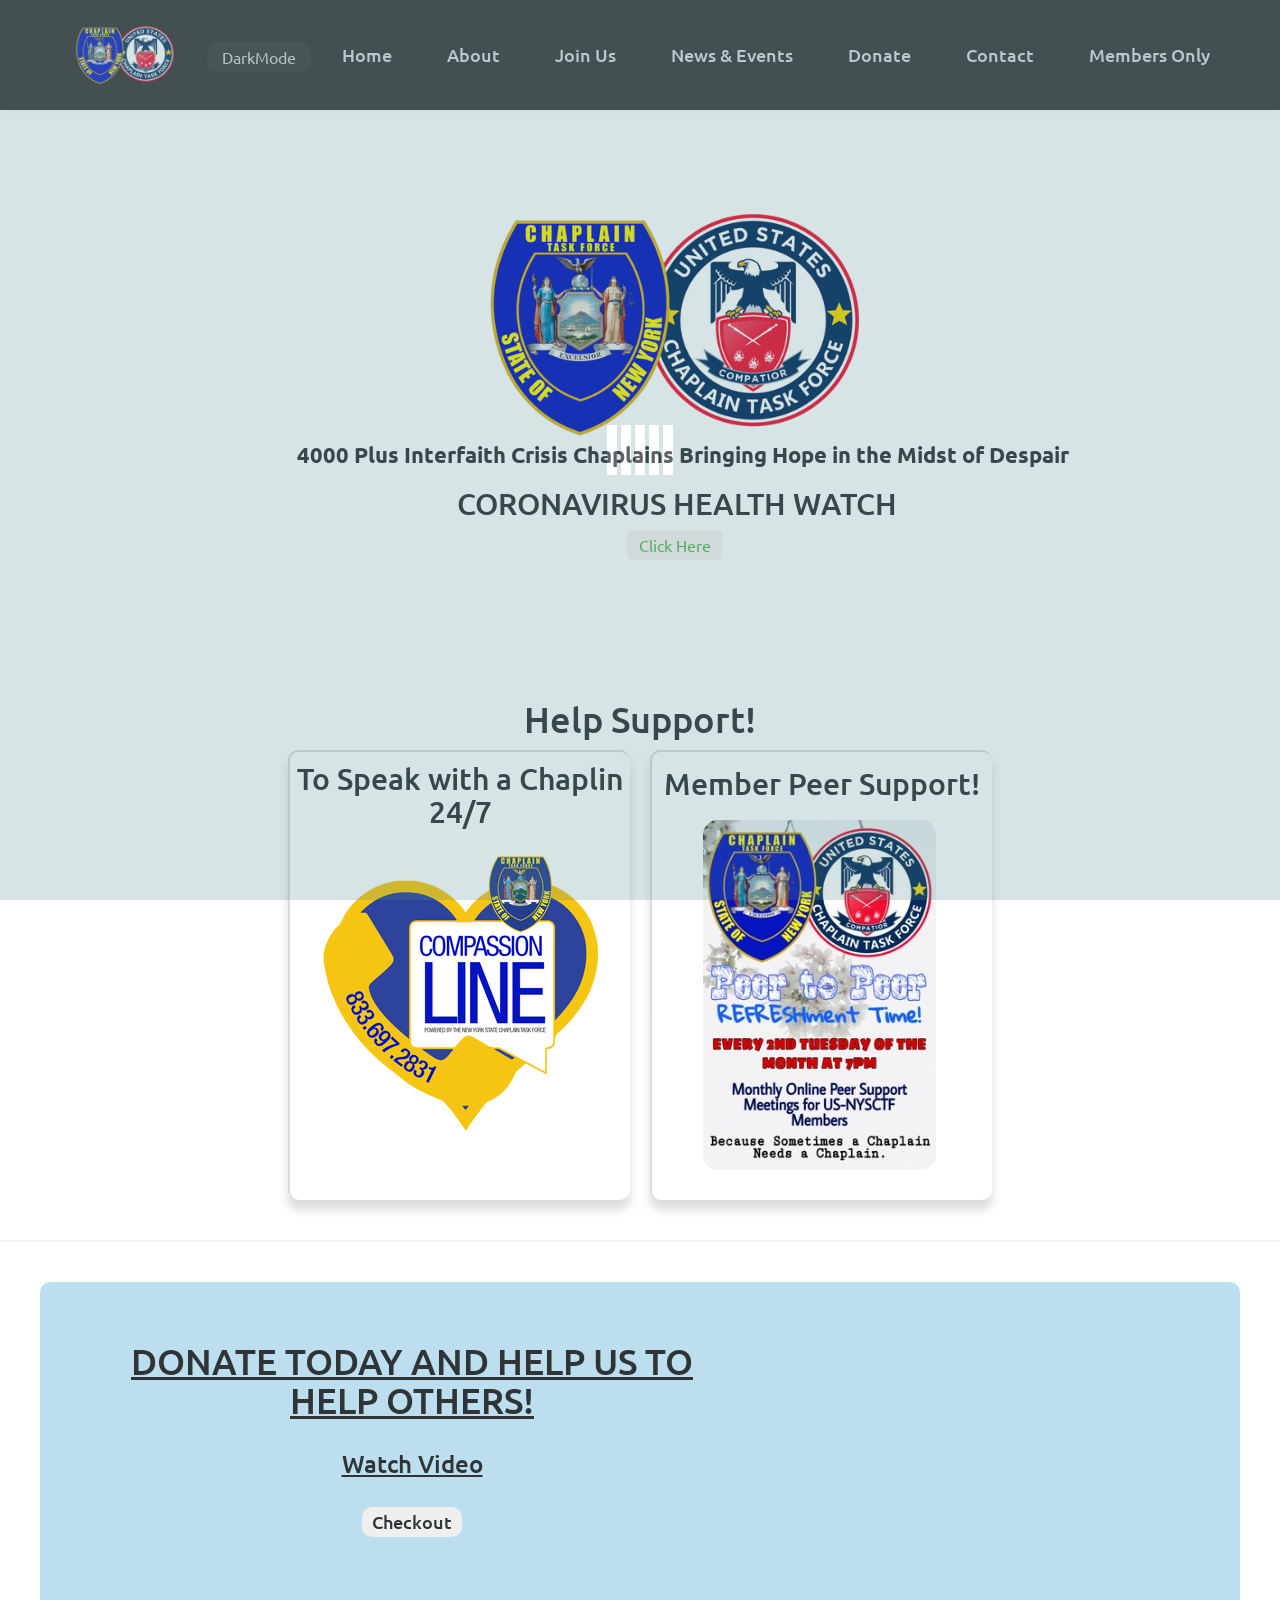
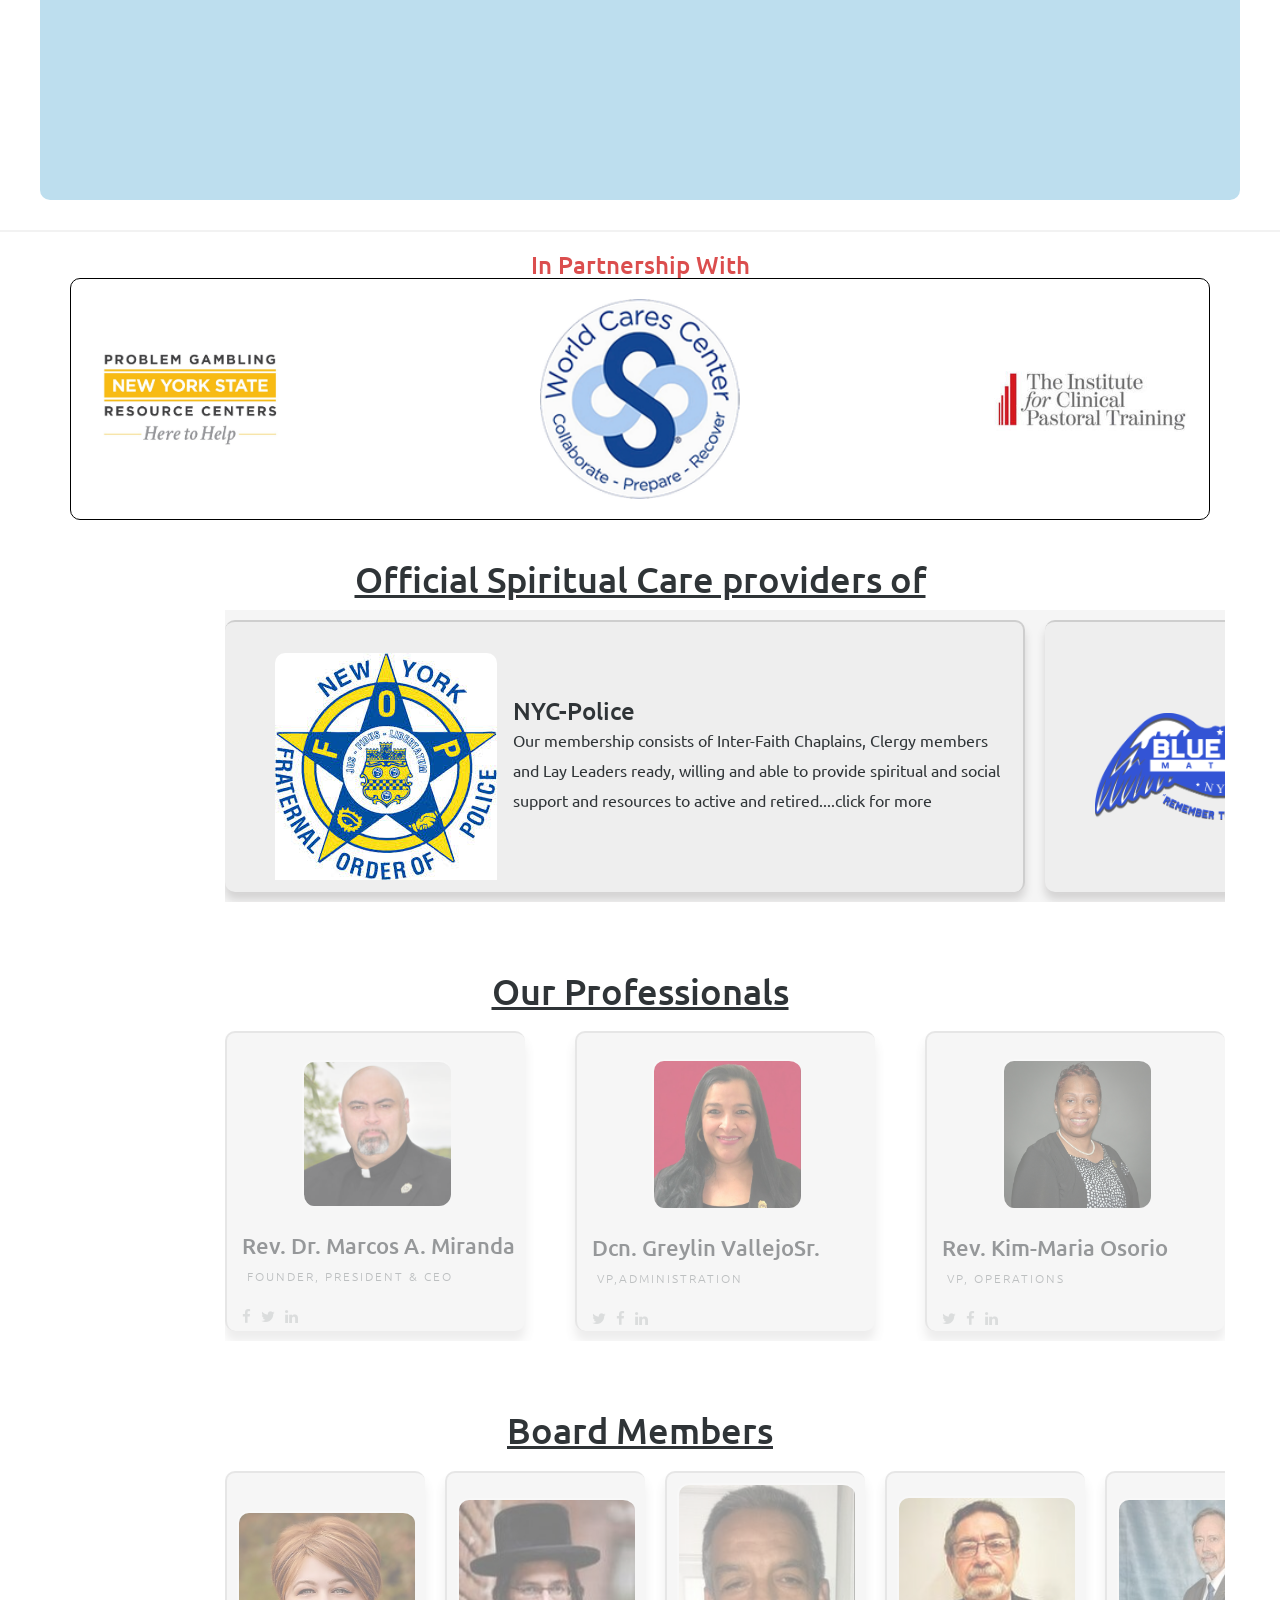
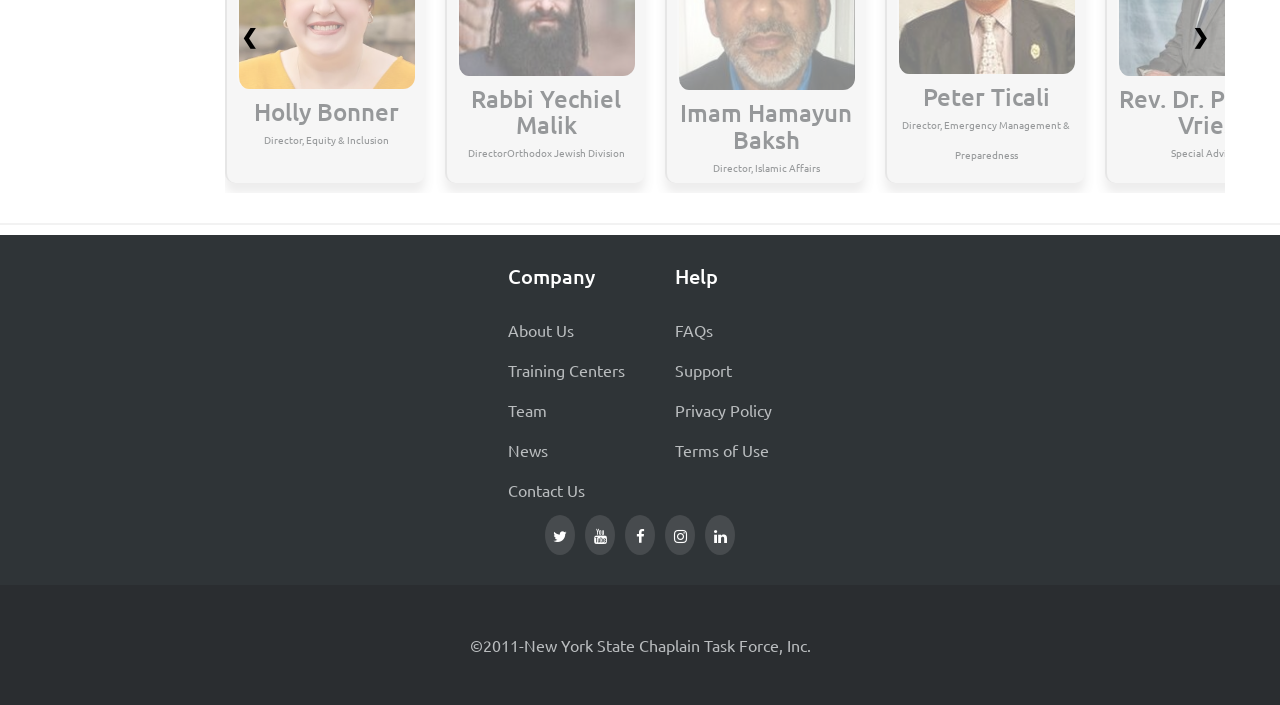
==== files/index.html @ ec5b4d40 "redesigned the landing page of a web template" ====
<!DOCTYPE html>
<html lang="en">

<head>
    <meta charset="UTF-8">
    <meta name="viewport" content="width=device-width, initial-scale=1">
    <title>Chaplains_care</title>
    <!--Google font-->
    <link href="https://fonts.googleapis.com/css?family=Ubuntu:300,300i,400,400i,500,500i,700,700i&display=swap"
        rel="stylesheet">
    <!--favicon-->
    <link rel="icon" href="assets/images/favicon.png">
    <!--stylesheet-->
    <link rel="stylesheet" href="assets/css/bootstrap.min.css">
    <link rel="stylesheet" href="assets/css/font-awesome.min.css">
    <link rel="stylesheet" href="assets/css/fontello.css">
    <link rel="stylesheet" href="assets/css/owl.carousel.min.css">
    <link rel="stylesheet" media="screen" href="assets/css/lightbox.css" />
    <link rel="stylesheet" href="assets/css/animate.css">
    <link rel="stylesheet" href="assets/css/style.css">
</head>

<body>

    <!-- ***************************
        PreLoader Area Start
     *************************** -->
    <div class="spinner">
        <div class="rect1"></div>
        <div class="rect2"></div>
        <div class="rect3"></div>
        <div class="rect4"></div>
        <div class="rect5"></div>
    </div>
    <!--end .spinner-->
    <!-- ***************************
        PreLoader Area Start
     *************************** -->

    <!-- ***************************
        Header Area Start
     *************************** -->
    <header class="header_area">
        <div class="main_menu_area scroll_fixed">
            <div class="container">
                <div class="row">
                    <div class="responsive_button">
                        <a href="index.html" class="logo">
                            <img src="../images/logo.png" alt="Logo">
                        </a>
                    </div>
                    <!--end .col-md-2 -->
                    <div class="col-md-12 collapse_responsive text-right">
                        <div class="myNavbar" id="myNavbar">
                            <ul class="nav navbar-nav text-center">
                                <li class="drop_list">
                                    <a href="index.html">Home </a>
                                </li>
                                <li><a href="about.html">About</a><span class="menu_icon fa fa-angle-down"></span>
                                    <ul class="highlight_dropdown">
                                        <li><a href="https://www.chaplains.care/our-team.html">Our Team</a></li>
                                        <li><a href="https://www.chaplains.care/services.html">Services</a></li>
                                        <li><a
                                                href="https://www.chaplains.care/training-centers.html">Training-centers</a>
                                        </li>
                                        <li><a href="https://www.chaplains.care/cpe.html">CPE</a></li>
                                        <li><a href="https://www.chaplains.care/resources.html">Resources</a></li>
                                        <li><a href="https://www.chaplains.care/news.html">News</a></li>
                                        <li><a href="https://www.chaplains.care/first-aid-training.html">First Aid
                                                Training</a></li>
                                        <li><a href="https://www.chaplains.care/video.html">Videos</a></li>
                                    </ul>
                                </li>
                                <li><a href="https://www.chaplains.care/join-us.html">Join Us</a></li>
                                <li class="drop_list">
                                    <a href="https://www.chaplains.care/news--events.html">News & Events</a>
                                </li>
                                <li><a href="https://www.chaplains.care/donate.html">Donate</a></li>
                                <li><a href="https://www.chaplains.care/contact.html">Contact</a></li>
                                <li><a href="https://www.chaplains.care/members-only.html">Members Only</a><span
                                        class="menu_icon fa fa-angle-down"></span>

                                    <ul class="highlight_dropdown">
                                        <li><a
                                                href="https://www.chaplains.care/store/c1/Featured_Products.html">Store</a>
                                        </li>
                                        <li><a href="https://www.chaplains.care/vehicle-id-placard-application.html">VehicleID
                                                placeHolder Application</a></li>
                                        <li><a href="https://www.chaplains.care/member-information.html">Member
                                                Information</a></li>
                                        <li><a href="https://www.chaplains.care/rules--regulations.html">Rule &
                                                Regulation</a></li>
                                        <li><a href="https://www.chaplains.care/code-of-ethics.html">Code of Ethics</a>
                                        </li>
                                        <li><a href="https://www.chaplains.care/rank-structure.html">Rank Structure</a>
                                        </li>
                                        <li><a href="https://www.chaplains.care/usctf-transfer.html">USCTF Transfer</a>
                                        </li>
                                        <li><a href="https://www.chaplains.care/tips-when-visiting-the-sick.html">Tips
                                                when visiting the Sick</a></li>
                                        <li><a href="https://www.chaplains.care/note-to-gmail-users.html">Note to Gmail
                                                users</a></li>
                                        <li><a href="https://www.chaplains.care/activity-report.html">Activity
                                                report</a></li>
                                        <li><a href="https://www.chaplains.care/final-exam.html">Final Exam</a></li>
                                        <li><a href="https://www.chaplains.care/forms.html">Forms</a></li>
                                        <li><a href="https://www.chaplains.care/compassion-line-application.html">Compasion
                                                Line Application</a></li>
                                        <li><a href="https://www.chaplains.care/compassion-line-report.html">Compassion
                                                Line Report</a></li>
                                    </ul>
                                </li>
                            </ul>
                            <button class="darkbtn" onclick="DarkMode();">DarkMode</button>
                        </div>
                        <!--end .collapse-->
                    </div>
                    <!--end .col-md-10-->
                </div>
                <!--end .row-->
            </div>
            <!--end .container-->
        </div>
        <!--end .main_menu_area-->
    </header>
    <!--end .header_area-->
    <!-- ***************************
        Header Area End
     *************************** -->

    <!-- ***************************
        Header Slider Area Start
     *************************** -->
    <section class="header_slider_area header_slider owl-carousel">
        <div class="header_slider_bg">
            <div class="container">
                <div class="row">
                    <div class="col-md-10">
                        <div class="header_slide_box">
                            <img class="logo" src="../images/logo.png" width="20%">
                            <h3><b>4000 Plus Interfaith Crisis Chaplains Bringing Hope in the Midst of Despair</b></h3>
                            <h2 id="h2">CORONAVIRUS HEALTH WATCH</h2>
                            <button class="click_me"><a href="https://www.chaplains.care/covid-19.html">Click
                                    Here</a></button>
                        </div>
                        <!--end .header_slide_box-->
                    </div>
                    <!--end .col-md-4-->
                </div>
                <!--end .row-->
            </div>
            <!--end .container-->
        </div>
        <!--end .header_slider_bg-->
        <div class="header_slider_bg bg_2">
            <div class="container">
                <div class="row">
                    <div class="col-md-9">
                        <div class="header_slide_box">
                            <h2>
                                US-NYSCTF COVID-19 PANDEMIC RESPONSE STATS
                            </h2>
                            <h4 class="tag_line">(as of April 15, 2021)</h4>
                            <br>
                            <div class="inside_content">
                                <b>*476 Funerals & Memorial Services Officiated.</b><br>
                                <b>*5,912 Emotional Wellness Calls Fielded via Our 24 Hour COMPASSION-LINE
                                </b><br>
                                <b>*98,115 Meals Delivered to Homes.
                                </b><br>
                                <b>*160,000+ Pieces of PPEs Distributed.
                                </b><br>
                                <b>*5000+ Children's School Bags with School Supplies.
                                </b><br>
                                <b>*50,000+ COVID-19 FAQs Notices Disseminated.
                                </b><br>
                                <b>*160,000+ Interfaith Prayer Cards Distributed
                                </b><br>
                            </div>
                        </div>
                        <!--end .header_slide_box-->
                    </div>
                    <!--end .col-md-4-->
                </div>
                <!--end .row-->
            </div>
            <!--end .container-->
        </div>
        <!--end .header_slider_bg-->
    </section>
    <!--end .header_slider_area-->
    <!-- ***************************
        Header Slider Area End
     *************************** -->

    <!-- ***************************
        Welcome Area Start
     *************************** -->
    <section class="welcome_area section_padding text-center section_bb">
        <div class="container">
            <h1>Help Support!</h1>
            <!--end .hero_section_title-->
            <!--end .row-->
            <div class="mainContent">
                <div class="middle_content">
                    <h2>To Speak with a Chaplin 24/7</h2>
                    <img src="../images/logo2.png">
                </div>
                <div class="middle_content1">
                    <h2>Member Peer Support!</h2>
                    <img src="../images/logo3.jpg">
                </div>
            </div>
        </div>
    </section>
    <!--end .welcome_area-->
    <!-- ***************************
        Welcome Area End
     *************************** -->

    <!-- ***************************
        Video Promotion Area Start
     *************************** -->
    <section class="welcome_area section_padding text-center section_bb">
        <div class="video_div1">
            <div class="videoMessage2">
                <h1>DONATE TODAY AND HELP US TO HELP OTHERS!</h1>
                <h3>Watch Video</h3><br>
                <h4 class="videoClick">
                    <button class="check_out" onclick="OpenFullscreen();">
                        Checkout
                    </button>
                </h4>
            </div>
            <video id="video" class="video2" autoplay="" muted="" loop="" playsinline="" preload="">
                <source src="../video/vid-20200613-wa0058_252.mp4" type="video/mp4">
            </video>
        </div>
        </div>
    </section>
    <!--end .container-->
    <!--end .video_promotion_area-->
    <!-- ***************************
        Video Promotion Area End
     *************************** -->

    <!-- ***************************
        Award Area Start
     *************************** -->
    <!-- <section class="award_area section_padding section_bg"> -->
    <div class="container">
        <h3 class="brand_logos">In Partnership With</h3>
        <div class="logo_div">
            <div class="award_right">
                <img src="../images/logo4.jpg" width="200" alt="Award">
            </div>
            <div class="award_right">
                <img src="../images/logo5.png" width="200" alt="Award">
            </div>
            <div class="award_right">
                <img src="../images/logo6.jpg" width="200" alt="Award">
            </div>

            <!--end .award_right-->
            <!--end .col-md-6-->
        </div>
        <!--end .row-->
    </div>
    <!--end .container-->
    <!-- </section> -->
    <!--end .award_area-->
    <!-- ***************************
        Award Area End
     *************************** -->

    <!-- ***************************
        Card Content
     *************************** -->
    <div class="benefits_area section_padding">
        <h1 class="heading">Official Spiritual Care providers of</h1>
        <div class="card_container">
            <div class="slide2">
                <div class="card">
                    <img src="../images/logo7.jpg" alt="NY-Police">
                    <div class="content">
                        <a href="http://www.fopchaplains.com/">
                            <h3>NYC-Police</h3>
                            <p>
                                Our membership consists of Inter-Faith Chaplains, Clergy members and Lay Leaders ready,
                                willing and able to provide spiritual and social support and resources to active and
                                retired....click for more
                            </p>
                        </a>
                    </div>
                </div>
                <div class="card">
                    <img src="../images/logo8.png" width="250" alt="Blue-Lives">
                    <div class="content">
                        <h3 class="para">Blue Lives Matter NYC</h3>
                        <a href="https://bluelivesmatternyc.org/">
                            <p>
                                We are Blue Lives Matter NYC, a registered 501(c)3 nonprofit organization created to
                                help
                                Law Enforcement Officers and their families during their time of need...click for more
                            </p>
                        </a>

                    </div>
                </div>
                <div class="card">
                    <img src="../images/logo9.png" width="250" alt="SHIELD">
                    <div class="content">
                        <h3>Who we Are:</h3>
                        <a href="https://www.smokingshields.org/">
                            <p>
                                Smoking Shields was established in 2015 to address the lack of a fraternal organization
                                of
                                law enforcement professionals who shared their passion of enjoying premium cigars and a
                                desire to help our nation's heroes....click for more
                            </p>
                        </a>
                    </div>
                </div>
                <div class="card">
                    <img src="../images/logo10.jpg" width="250" alt="LPOA">
                    <div class="content">
                        <a href="https://nlpoabxchapter.org/">
                            <h3>NLPOA</h3>
                            <p>
                                The goal of the National Latino Peace Officers Association is to promote equality and
                                professionalism in law enforcement. The objectives of the organization are to create
                                a....click for more
                            </p>
                        </a>
                    </div>
                </div>
                <!--end .row-->
            </div>
            <!-- <a class="prev" onclick="imgSlides(-1)">&#10094;</a>
            <a class="next" onclick="imgSlides(1)">&#10095;</a> -->
        </div>
        <!--end .container-->
    </div>
    <!--end .benefits_area-->
    <!-- ***************************
        Benefits Area End
     *************************** -->

    <!-- ***************************
        Team Member Area Start
     *************************** -->
    <section class="team_member_area section_padding">
        <h1 class="heading">Our Professionals</h1>
        <div class="team_container">
            <div class="slide">
                <div class="team_card">
                    <div class="team_member_box">
                        <a href="https://www.chaplains.care/rev-dr-marcos-a-miranda.html">
                            <img src="../images/team_member/member1.jpg" alt="Team Member">
                            <div class="team_details">
                                <h3>Rev. Dr. Marcos A. Miranda</h3>
                                <span>​Founder, President & CEO</span>
                                <ul class="social_link">
                                    <li><a href="#"><i class="fa fa-facebook"></i></a></li>
                                    <li><a href="#"><i class="fa fa-twitter"></i></a></li>
                                    <li><a href="#"><i class="fa fa-linkedin"></i></a></li>
                                </ul>
                            </div>
                        </a>
                        <!--end .team_details-->
                    </div>
                    <!--end .team_member_box-->
                </div>
                <!--end .col-md-3-->
                <div class="team_card">
                    <div class="team_member_box">
                        <a href="https://www.chaplains.care/dcn-greylin-vallejo.html">
                            <img src="../images/team_member/member2.jpg" alt="Team Member">
                            <div class="team_details">
                                <h3>Dcn. Greylin Vallejo
                                    ​Sr.</h3>
                                <span>VP,Administration</span>
                                <ul class="social_link">
                                    <li><a href="#"><i class="fa fa-twitter"></i></a></li>
                                    <li><a href="#"><i class="fa fa-facebook"></i></a></li>
                                    <li><a href="#"><i class="fa fa-linkedin"></i></a></li>
                                </ul>
                            </div>
                        </a>
                        <!--end .team_details-->
                    </div>
                    <!--end .team_member_box-->
                </div>
                <!--end .col-md-3-->
                <div class="team_card">
                    <div class="team_member_box">
                        <a href="https://www.chaplains.care/rev-kim-maria-osorio.html">
                            <img src="../images/team_member/member3.jpg" alt="Team Member">
                            <div class="team_details">
                                <h3>Rev. Kim-Maria Osorio</h3>
                                <span>​VP, Operations</span>
                                <ul class="social_link">
                                    <li><a href="#"><i class="fa fa-twitter"></i></a></li>
                                    <li><a href="#"><i class="fa fa-facebook"></i></a></li>
                                    <li><a href="#"><i class="fa fa-linkedin"></i></a></li>
                                </ul>
                            </div>
                        </a>
                        <!--end .team_details-->
                    </div>
                    <!--end .team_member_box-->
                </div>
                <!--end .col-md-3-->
                <div class="team_card">
                    <div class="team_member_box">
                        <a href="https://www.chaplains.care/rev-dr-daniel-delgado.html">
                            <img src="../images/team_member/member4.jpg" alt="Team Member">
                            <div class="team_details">
                                <h3>Rev. Dr. Daniel Delgado</h3>
                                <span>​VP, Special Projects</span>
                                <ul class="social_link">
                                    <li><a href="#"><i class="fa fa-twitter"></i></a></li>
                                    <li><a href="#"><i class="fa fa-facebook"></i></a></li>
                                    <li><a href="#"><i class="fa fa-linkedin"></i></a></li>
                                </ul>
                            </div>
                        </a>
                    </div>
                </div>
                <div class="team_card">
                    <div class="team_member_box">
                        <a href="https://www.chaplains.care/rabbi-ari-weiss.html">
                            <img src="..//images/team_member/member5.jpg" alt="Team Member">
                            <div class="team_details">
                                <h3>Rabbi Aaron Weiss</h3>
                                <span>​VP, Community Relations</span>
                                <ul class="social_link">
                                    <li><a href="#"><i class="fa fa-twitter"></i></a></li>
                                    <li><a href="#"><i class="fa fa-facebook"></i></a></li>
                                    <li><a href="#"><i class="fa fa-linkedin"></i></a></li>
                                </ul>
                            </div>
                        </a>
                    </div>
                </div>
                <!-- <a class="prev" onclick="imgSlides(-1)">&#10094;</a>
                <a class="next" onclick="imgSlides(1)">&#10095;</a> -->
            </div>
        </div>

        <!--end .container-->
    </section>
    <!--end .team_member_area-->
    <!-- ***************************
        Team Member Area End
     *************************** -->

    <!-- ***************************
        Client Area Start
     *************************** -->
    <div class="client_logo_area section_padding section_bb text-center">
        <h1 class="heading">Board Members</h1>
        <div class="boardmember_container">
            <div class="slide1">
                <div class="team_card1">
                    <div class="client_img_box">
                        <a href="https://www.chaplains.care/holly-bonner.html">
                            <img src="../images/board_member/hollybonner_orig.jpg" alt="Client Image">
                            <h3>Holly Bonner</h3>
                            <span>Director, Equity & Inclusion</span>
                        </a>
                    </div>
                </div>
                <!--end .client_img_box-->
                <div class="team_card1">
                    <div class="client_img_box">
                        <a href="https://www.chaplains.care/rabbi-yechiel-malik.html">
                            <img src="../images/board_member/malik.jpg" alt="Client Image">
                            <h3>Rabbi Yechiel Malik</h3>
                            <span>Director
                                ​Orthodox Jewish Division</span>
                        </a>
                    </div>
                </div>
                <!--end .client_img_box-->
                <div class="team_card1">
                    <div class="client_img_box">
                        <a href="https://www.chaplains.care/imam-hamayun-baksh.html">
                            <img src="../images/board_member/imam.jpg" alt="Client Image">
                            <h3>Imam Hamayun Baksh</h3>
                            <span>Director, Islamic Affairs</span>
                        </a>
                    </div>
                </div>
                <!--end .client_img_box-->
                <div class="team_card1">
                    <div class="client_img_box">
                        <a href="https://www.chaplains.care/peter-ticali.html">
                            <img src="../images/board_member/pete-ticali-.jpg" alt="Client Image">
                            <h3>Peter Ticali
                            </h3>
                            <span> Director, Emergency Management & Preparedness
                            </span>
                        </a>
                    </div>
                </div>
                <!--end .client_img_box-->
                <div class="team_card1">
                    <div class="client_img_box">
                        <a href="https://www.chaplains.care/dr-paul-devries.html">
                            <img src="../images/board_member/dr-paul-de-vries.jpg" alt="Client Image">
                            <h3>Rev. Dr. Paul de Vries</h3>
                            <span>Special Advisor</span>
                        </a>
                    </div>
                </div>
                <!--end .client_img_box-->
                <div class="team_card1">
                    <div class="client_img_box">
                        <a href="https://www.chaplains.care/devorah-halberstam.html">
                            <img src="../images/board_member/devorah.jpg" alt="Client Image">
                            <h3>Devorah Halberstam</h3>
                            <span>Special Advisor</span>
                        </a>
                    </div>
                </div>
                <!--end .client_img_box-->
                <div class="team_card1">
                    <div class="client_img_box">
                        <a href="https://www.chaplains.care/kilita-redmond.html">
                            <img src="../images/board_member/kilita.jpg" alt="Client Image">
                            <h3>Kilita Redmond</h3>
                            <span>Director
                                ​LGBTQ Friends Division</span>
                        </a>
                    </div>
                </div>
                <!--end .client_img_box-->
            </div>
            <a class="prev" onclick="imgSlides(-1)">&#10094;</a>
            <a class="next" onclick="imgSlides(1)">&#10095;</a>
        </div>
        <!--end .client_slider_section-->
    </div>
    <!--end .row-->
    <!--end .container-->
    <!--end .client_logo_area-->
    <!-- ***************************
        Client Area End
     *************************** -->

    <!-- ***************************
        Feature Area Start
     *************************** -->

    <!-- will work on this later -->

    <!--end .feature_area-->
    <!-- ***************************
        Feature Area End
     *************************** -->

    <!-- ***************************
        Network Area Start
     *************************** -->
    <!-- Will work on this later -->
    <!-- Network Area End
     *************************** -->

    <!-- ***************************
        Easy Step By Step Area Start
     *************************** -->
    <!-- Will work on this later -->
    <!-- ***************************
        Easy Step By Step Area End
     *************************** -->

    <!-- ***************************
        Call To Action Area Start
     *************************** -->
    <!-- Will work on this later -->
    <!-- ***************************
        Call To Action Area End
     *************************** -->

    <!-- ***************************
        Footer Area Start
     *************************** -->
    <footer class="footer_area section_padding section_dark_bg">
        <!-- <img src="assets/images/testimonial-shape.png" class="triangle_shape footer_shape" alt="Shape">
        <img src="assets/images/testimonial-shape.png" class="triangle_shape_2 footer_shape_2" alt="Shape"> -->
        <div class="container">
            <div class="row">
                <!--end .col-md-3-->
                <!-- <div class="col-md-3 col-sm-6"> -->
                    <div class="footer_content">
                    <div class="footer_widget company_widget">
                        <h3>Company</h3>
                        <ul class="quick_links">
                            <li><a href="#"><i class="fa fa-angle-right"></i> About Us</a></li>
                            <li><a href="#"><i class="fa fa-angle-right"></i> Training Centers</a></li>
                            <li><a href="#"><i class="fa fa-angle-right"></i> Team</a></li>
                            <li><a href="#"><i class="fa fa-angle-right"></i> News</a></li>
                            <li><a href="#"><i class="fa fa-angle-right"></i> Contact Us</a></li>
                        </ul>
                    </div>
                    <!--end .footer_widget-->
                <!-- </div> -->
                <!--end .col-md-3-->
                    <div class="footer_widget help_widgets">
                        <h3>Help</h3>
                        <ul class="quick_links">
                            <li><a href="#"><i class="fa fa-angle-right"></i> FAQs</a></li>
                            <li><a href="#"><i class="fa fa-angle-right"></i> Support</a></li>
                            <li><a href="#"><i class="fa fa-angle-right"></i> Privacy Policy</a></li>
                            <li><a href="#"><i class="fa fa-angle-right"></i> Terms of Use</a></li>
                        </ul>
                    </div>
                </div>
                    <!--end .footer_widget-->
                <!--end .col-md-2-->
            </div>
            <div class="footer_widget newsletter">
                <ul class="social_links">
                    <li class="twitter">
                        <a href="#"><i class="fa fa-twitter"></i></a>
                    </li>
                    <li class="youtube">
                        <a href="#"><i class="fa fa-youtube"></i></a>
                    </li>
                    <li class="facebook">
                        <a href="#"><i class="fa fa-facebook"></i></a>
                    </li>
                    <li class="insta">
                        <a href="#"><i class="fa fa-instagram"></i></a>
                    </li>
                    <li class="linkedin">
                        <a href="#"><i class="fa fa-linkedin"></i></a>
                    </li>
                </ul>
            </div>
            <!--end .row-->
        </div>
        <!--end .container-->
    </footer>
    <!--end .footer_area-->
    <div class="copyright_area text-center">
        <div class="container">
            <div class="row">
                <div class="col-md-12">
                    <p>&copy;2011-New York State Chaplain Task Force, Inc.</p>
                </div>
                <!--end .col-md-12-->
            </div>
            <!--end .row-->
        </div>
        <!--end .container-->
    </div>
    <!--end .copyright_area-->
    <!-- ***************************
        Footer Area End
     *************************** -->




    <script src="assets/js/jquery.min.js"></script>
    <script src="assets/js/bootstrap.min.js"></script>
    <script src="assets/js/lightbox.js"></script>
    <script src="assets/js/owl.carousel.min.js"></script>
    <script src="assets/js/waypoint.js"></script>
    <script src="assets/js/jquery.counterup.min.js"></script>
    <script src="assets/js/custom.js"></script>
    <script src="../files/assets/js/Video.js"></script>
    <script src="../files/assets/js/nav.js"></script>
    <script src="../files/assets/js/darkMode.js"></script>
    <script src="../files/assets/js/imgslide.js"></script>

</body>

</html>
---- files/assets/css/fontello.css ----
@font-face {
  font-family: 'fontello';
  src: url('../fonts/fontello.eot?13114472');
  src: url('../fonts/fontello.eot?13114472#iefix') format('embedded-opentype'),
       url('../fonts/fontello.woff2?13114472') format('woff2'),
       url('../fonts/fontello.woff?13114472') format('woff'),
       url('../fonts/fontello.ttf?13114472') format('truetype'),
       url('../fonts/fontello.svg?13114472#fontello') format('svg');
  font-weight: normal;
  font-style: normal;
}
/* Chrome hack: SVG is rendered more smooth in Windozze. 100% magic, uncomment if you need it. */
/* Note, that will break hinting! In other OS-es font will be not as sharp as it could be */
/*
@media screen and (-webkit-min-device-pixel-ratio:0) {
  @font-face {
    font-family: 'fontello';
    src: url('../font/fontello.svg?13114472#fontello') format('svg');
  }
}
*/
 
 [class^="icon-"]:before, [class*=" icon-"]:before {
  font-family: "fontello";
  font-style: normal;
  font-weight: normal;
  speak: none;
 
  display: inline-block;
  text-decoration: inherit;
  width: 1em;
  margin-right: .2em;
  text-align: center;
  /* opacity: .8; */
 
  /* For safety - reset parent styles, that can break glyph codes*/
  font-variant: normal;
  text-transform: none;
 
  /* fix buttons height, for twitter bootstrap */
  line-height: 1em;
 
  /* Animation center compensation - margins should be symmetric */
  /* remove if not needed */
  margin-left: .2em;
 
  /* you can be more comfortable with increased icons size */
  /* font-size: 120%; */
 
  /* Font smoothing. That was taken from TWBS */
  -webkit-font-smoothing: antialiased;
  -moz-osx-font-smoothing: grayscale;
 
  /* Uncomment for 3D effect */
  /* text-shadow: 1px 1px 1px rgba(127, 127, 127, 0.3); */
}
 
.icon-award:before { content: '\e800'; } /* '' */
.icon-battery:before { content: '\e801'; } /* '' */
.icon-calendar:before { content: '\e802'; } /* '' */
.icon-car:before { content: '\e803'; } /* '' */
.icon-cctv:before { content: '\e804'; } /* '' */
.icon-conversation:before { content: '\e805'; } /* '' */
.icon-customer-support:before { content: '\e806'; } /* '' */
.icon-doorbell:before { content: '\e807'; } /* '' */
.icon-envelope:before { content: '\e808'; } /* '' */
.icon-idea:before { content: '\e809'; } /* '' */
.icon-monitor:before { content: '\e80a'; } /* '' */
.icon-moon:before { content: '\e80b'; } /* '' */
.icon-motion-sensor:before { content: '\e80c'; } /* '' */
.icon-notification:before { content: '\e80d'; } /* '' */
.icon-phone-call:before { content: '\e80e'; } /* '' */
.icon-placeholder:before { content: '\e80f'; } /* '' */
.icon-play-button-2:before { content: '\e810'; } /* '' */
.icon-play-button:before { content: '\e811'; } /* '' */
.icon-remote-control:before { content: '\e812'; } /* '' */
.icon-shield:before { content: '\e813'; } /* '' */
.icon-smart-lock:before { content: '\e814'; } /* '' */
.icon-smart-home-2:before { content: '\e815'; } /* '' */
.icon-smart-home:before { content: '\e816'; } /* '' */
.icon-smart-tv:before { content: '\e817'; } /* '' */
.icon-smartphone-call:before { content: '\e818'; } /* '' */
.icon-smartphone-with-wireless-internet:before { content: '\e819'; } /* '' */
.icon-thermostat:before { content: '\e81a'; } /* '' */
.icon-tick:before { content: '\e81b'; } /* '' */
.icon-turn-off:before { content: '\e81c'; } /* '' */
.icon-unlock:before { content: '\e81d'; } /* '' */
.icon-video-camera-2:before { content: '\e81e'; } /* '' */
.icon-video-camera:before { content: '\e81f'; } /* '' */
.icon-wifi:before { content: '\e820'; } /* '' */
---- files/assets/css/style.css ----
/*------------------------------------------------------------------

    Template Name:  HoomPotact
    Author: Layerdrops
    Author Email: Layerdrops@gmail.com
    License: GPL V2 or Later
    License URI: http://www.gnu.org/licenses/gpl-2.0.html
    Version: 1.0
*/
/*========================================================================
    Index
    ------------------------------------------------------------------------
    #01 - PreLoader
    #02 - Header
    #03 - Header Slider
    #04 - Breadcrumb
    #05 - Services
    #06 - Solution
    #07 - Our Story & History
    #08 - Quick Contact
    #09 - Welcome And Protect & Manage Area
    #10 - Security
    #11 - Video Promotion
    #12 - Award
    #13 - Packages
    #14 - Compare
    #15 - Benefits
    #16 - Team Member
    #17 - Testimonial
    #18 - Client
    #19 - Features
    #20 - Network
    #21 - Easy Step by Step
    #22 - Installation
    #23 - Quote
    #24 - Automation Control
    #25 - HomeSecure Mobile App
    #26 - FeedBacks
    #27 - Blog
    #28 - Call to action
    #29 - Contact & Service Single Contact
    #30 - Error
    #31 - Footer
    All @keyframes

*/
/* Responsive Device Layout*/
/*basic content*/
/*Fonts*/
/* ------------
	Mixin
------------*/
* {
  margin: 0;
  padding: 0; }

a {
  color: #57b857;
  text-decoration: none;
  -webkit-transition: 0.3s;
  -ms-transition: 0.3s;
  -o-transition: 0.3s;
  -moz-transition: 0.3s;
  transition: 0.3s; }
  a:hover {
    color: #2f3437; }

::-moz-selection {
  background-color: #57b857;
  color: #ffffff; }

::selection {
  background-color: #57b857;
  color: #ffffff; }

select {
  -webkit-appearance: none;
  -moz-appearance: none;
  text-indent: 1px;
  -o-text-overflow: '';
  text-overflow: '';
  position: relative;
  cursor: pointer; }

input:focus,
button:focus,
textarea:focus,
select:focus,
a:focus {
  outline: none; }

button {
  border: none;
  -webkit-transition: 0.3s;
  -ms-transition: 0.3s;
  -o-transition: 0.3s;
  -moz-transition: 0.3s;
  transition: 0.3s; }

input::-webkit-input-placeholder, textarea::-webkit-input-placeholder {
  opacity: 1; }

input:-ms-input-placeholder, textarea:-ms-input-placeholder {
  opacity: 1; }

input::-ms-input-placeholder, textarea::-ms-input-placeholder {
  opacity: 1; }

input::placeholder, textarea::placeholder {
  opacity: 1; }

input,
select {
  width: 100%;
  background-color: #ffffff;
  border: none; }

.input-group {
  display: block; }

ul {
  margin: 0;
  padding: 0;
  list-style: none; }

h1,
h2,
h3,
h4,
h5,
h6,
p,
.h1, .h2, .h3, .h4, .h5, .h6, .p, span {
  color: #2f3437;
  margin: 0;
  padding: 0; }

p {
  margin: 0;
  padding: 0;
  font-size: 16px; }

body {
  -webkit-box-sizing: border-box;
  -moz-box-sizing: border-box;
  box-sizing: border-box;
  width: 100%;
  height: 100vh;
  overflow-x: hidden;
  overflow-y: scroll;
  font-weight: 400;
  font-size: 16px;
  line-height: 30px;
  font-family: "Ubuntu", sans-serif; }

  .dark-mode {
    background-color: rgb(51, 49, 49);
    /* color: white; */
  }

  .darkbtn{
    justify-content: center;
    width: 10%;
    align-items: center;
    margin-top: 4%;
    margin-right: 3%;
    border-radius: 10px;
    background-color: rgb(51, 49, 49);
    color: #ffffff;
    opacity: 0.8;
  }
   
  .darkbtn:hover{
    background-color: rgb(112, 109, 109);
  }

video {
  width: 650px; }

.topbox_overlay.topbox_open {
  z-index: 99999999999; }

.topbox_skin_darkroom .topbox_fill {
  background: rgba(52, 55, 58, 0.75); }
.topbox_skin_darkroom .topbox_title {
  background: #57b857;
  color: #ffffff;
  font-weight: 400;
  font-size: 16px;
  letter-spacing: 1px;
  -webkit-box-shadow: 0 0 0 5px rgba(124, 183, 94, 0.63);
  -ms-box-shadow: 0 0 0 5px rgba(124, 183, 94, 0.63);
  -o-box-shadow: 0 0 0 5px rgba(124, 183, 94, 0.63);
  -moz-box-shadow: 0 0 0 5px rgba(124, 183, 94, 0.63);
  box-shadow: 0 0 0 5px rgba(124, 183, 94, 0.63); }
.topbox_skin_darkroom .topbox_close:before {
  font-weight: 100;
  font-size: 70px; }

/*custom margin*/
.mb_65 {
  margin-bottom: 65px; }

.mb_60 {
  margin-bottom: 60px; }

.mb_55 {
  margin-bottom: 55px; }

.mb_50 {
  margin-bottom: 50px; }

.mb_45 {
  margin-bottom: 40px; }

.mb_40 {
  margin-bottom: 40px; }

.mb_30 {
  margin-bottom: 30px; }

.mb_35 {
  margin-bottom: 35px; }

.mb_25 {
  margin-bottom: 25px; }

.mb_20 {
  margin-bottom: 20px; }

.mb_10 {
  margin-bottom: 10px; }

.mt_60 {
  margin-top: 60px; }

.mt_50 {
  margin-top: 50px; }

.mt_40 {
  margin-top: 40px; }

.mt_30 {
  margin-top: 30px; }

.mt_20 {
  margin-top: 20px; }

.mt_10 {
  margin-top: 10px; }

.pl_10 {
  padding-left: 10px; }

.pr_10 {
  padding-right: 10px; }

.pl_0 {
  padding-left: 0; }

.pr_5 {
  padding-right: 5px; }

.pl_5 {
  padding-left: 5px; }

.p_0 {
  padding: 0; }

/*section*/
.section_padding {
  margin-top: 10px;
  padding: 30px; }
  @media (min-width: 481px) and (max-width: 767px), only screen and (max-width: 480px) {
    .section_padding {
      padding: 90px 0; } }

.section_bb {
  border-bottom: 2px solid #f2f2f2; }

.section_bg {
  background: #f2f2f2; }

.section_black {
  background: #2f3437; }

.light_bg {
  background: #57b857; }

.section_dark_bg {
  background: #2f3437; }

.clear_both {
  clear: both; }

/* Hero Section Title */
.hero_section_title {
  position: relative;
  z-index: 5; }

/* Default shape position */
.map_shape_2, .map_shape {
  position: absolute;
  left: 0;
  top: 0;
  z-index: -1; }
  @media (min-width: 992px) and (max-width: 1200px) {
    .map_shape_2, .map_shape {
      width: 350px; } }
  @media (min-width: 768px) and (max-width: 991px), (min-width: 481px) and (max-width: 767px), only screen and (max-width: 480px) {
    .map_shape_2, .map_shape {
      width: 300px; } }

.map_shape_2 {
  left: auto;
  right: 0; }

/* Triangle shape */
.triangle_shape, .triangle_shape_2 {
  left: 120px;
  position: absolute;
  top: -80px;
  opacity: .6; }
  @media (min-width: 768px) and (max-width: 991px), (min-width: 481px) and (max-width: 767px), only screen and (max-width: 480px) {
    .triangle_shape, .triangle_shape_2 {
      width: 350px; } }
  @media (min-width: 481px) and (max-width: 767px), only screen and (max-width: 480px) {
    .triangle_shape, .triangle_shape_2 {
      left: 40px; } }

.triangle_shape_2 {
  left: auto;
  right: -120px; }

/* Pagination */
.pagination {
  margin: 0;
  display: flex;
  justify-content: center;
  align-items: center; }
  @media (min-width: 481px) and (max-width: 767px), only screen and (max-width: 480px), only screen and (max-width: 320px), only screen and (max-width: 384px) {
    .pagination {
      margin-top: 40px; } }
  .pagination li {
    margin-right: 10px; }
    .pagination li a {
      width: 63px;
      height: 63px;
      text-align: center;
      line-height: 63px;
      padding: 0;
      -webkit-border-radius: 50% !important;
      -moz-border-radius: 50% !important;
      border-radius: 50% !important;
      background: #eaeaea;
      border: none;
      color: #ffffff;
      -webkit-transition: 0.3s;
      -ms-transition: 0.3s;
      -o-transition: 0.3s;
      -moz-transition: 0.3s;
      transition: 0.3s;
      font-size: 18px;
      font-weight: 500; }
      .pagination li a:hover {
        color: #ffffff;
        background: #57b857;
        -webkit-box-shadow: 0 0 30px rgba(87, 184, 87, 0.3);
        -ms-box-shadow: 0 0 30px rgba(87, 184, 87, 0.3);
        -o-box-shadow: 0 0 30px rgba(87, 184, 87, 0.3);
        -moz-box-shadow: 0 0 30px rgba(87, 184, 87, 0.3);
        box-shadow: 0 0 30px rgba(87, 184, 87, 0.3); }
    .pagination li:last-child {
      margin-right: 0; }
  .pagination li.active a {
    background: #57b857;
    color: #ffffff;
    -webkit-box-shadow: 0 0 30px rgba(87, 184, 87, 0.3);
    -ms-box-shadow: 0 0 30px rgba(87, 184, 87, 0.3);
    -o-box-shadow: 0 0 30px rgba(87, 184, 87, 0.3);
    -moz-box-shadow: 0 0 30px rgba(87, 184, 87, 0.3);
    box-shadow: 0 0 30px rgba(87, 184, 87, 0.3); }
    .pagination li.active a:hover {
      background: #57b857;
      color: #ffffff;
      -webkit-box-shadow: 0 0 30px rgba(87, 184, 87, 0.3);
      -ms-box-shadow: 0 0 30px rgba(87, 184, 87, 0.3);
      -o-box-shadow: 0 0 30px rgba(87, 184, 87, 0.3);
      -moz-box-shadow: 0 0 30px rgba(87, 184, 87, 0.3);
      box-shadow: 0 0 30px rgba(87, 184, 87, 0.3); }

/* =========================
  #01 - PreLoader
============================*/
.spinner {
  text-align: center;
  font-size: 10px;
  position: fixed;
  left: 0;
  top: 0;
  background: #568b92;
  width: 100%;
  height: 100%;
  margin: 0;
  z-index: 9999999999999;
  display: flex;
  align-items: center;
  justify-content: center; }
  .spinner > div {
    background: #ffffff;
    height: 50px;
    width: 10px;
    display: inline-block;
    -webkit-animation: sk-stretchdelay 1.2s infinite ease-in-out;
    animation: sk-stretchdelay 1.2s infinite ease-in-out;
    margin: 0 2px; }
  .spinner .rect2 {
    -webkit-animation-delay: -1.1s;
    animation-delay: -1.1s; }
  .spinner .rect3 {
    -webkit-animation-delay: -1.0s;
    animation-delay: -1.0s; }
  .spinner .rect4 {
    -webkit-animation-delay: -0.9s;
    animation-delay: -0.9s; }
  .spinner .rect5 {
    -webkit-animation-delay: -0.8s;
    animation-delay: -0.8s; }

/* =========================
  #02 - Header
============================*/
.header_area .main_menu_area {
  -webkit-box-shadow: 0 0px 30px rgba(14, 26, 44, 0.05);
  -ms-box-shadow: 0 0px 30px rgba(14, 26, 44, 0.05);
  -o-box-shadow: 0 0px 30px rgba(14, 26, 44, 0.05);
  -moz-box-shadow: 0 0px 30px rgba(14, 26, 44, 0.05);
  box-shadow: 0 0px 30px rgba(14, 26, 44, 0.05);
  width: 100%;
  opacity: .9;
  background: #292828;
  z-index: 999999999;
  -webkit-transition: 0.3s;
  -ms-transition: 0.3s;
  -o-transition: 0.3s;
  -moz-transition: 0.3s;
  transition: 0.3s; }
  @media (min-width: 768px) and (max-width: 991px), (min-width: 481px) and (max-width: 767px), only screen and (max-width: 480px) {
    .header_area .main_menu_area {
      padding: 15px 0; } }
  .header_area .main_menu_area > .container > .row {
    display: flex;
    align-items: center; }
    @media (min-width: 768px) and (max-width: 991px), (min-width: 481px) and (max-width: 767px), only screen and (max-width: 480px) {
      .header_area .main_menu_area > .container > .row > * {
        flex: 1; } }
  .header_area .main_menu_area .navbar-toggles {
    display: none;
    right: 0;
    background: #2f3437;
    -webkit-border-radius: 0;
    -moz-border-radius: 0;
    border-radius: 0;
    margin: 0; }
    @media (min-width: 768px) and (max-width: 991px), only screen and (max-width: 480px), (min-width: 481px) and (max-width: 767px), only screen and (max-width: 320px), only screen and (max-width: 384px) {
      .header_area .main_menu_area .navbar-toggles {
        display: block; } }
    .header_area .main_menu_area .navbar-toggles span {
      background: #ffffff;
      height: 1px;
      margin-top: 6px; }
      .header_area .main_menu_area .navbar-toggles span:first-child {
        margin: 0; }
  .header_area .main_menu_area .logo {
    display: inline-block; }
    .header_area .main_menu_area .logo img {
      width: 100px; }
  @media (min-width: 1350px) {
    .header_area .main_menu_area .navbar-collapse {
      padding-right: 0; } }
  .header_area .main_menu_area .navbar-nav {
    float: right;}
    @media (min-width: 768px) and (max-width: 991px), (min-width: 481px) and (max-width: 767px), only screen and (max-width: 480px) {
      .header_area .main_menu_area .navbar-nav {
        float: none;
        display: flex;
        flex-direction: column;
        justify-content: flex-start;
        align-items: flex-start; } }
    .header_area .main_menu_area .navbar-nav li {
      position: relative;
      margin-left: 55px;
    }
      @media (min-width: 768px) and (max-width: 991px), (min-width: 481px) and (max-width: 767px), only screen and (max-width: 480px) {
        .header_area .main_menu_area .navbar-nav li {
          margin-left:0px;
          flex: 1;
          width: 100%;
          text-align: left;
          position: relative;
          border-bottom: 1px solid #000000;
          border-top: 1px solid #555556; }
          .header_area .main_menu_area .navbar-nav li:first-child {
            border-top: none; }
          .header_area .main_menu_area .navbar-nav li:last-child {
            border-bottom: none; } }
      @media (min-width: 992px) and (max-width: 1200px) {
        .header_area .main_menu_area .navbar-nav li {
          margin-left: 27px; } }
      .header_area .main_menu_area .navbar-nav li .highlight_dropdown {
        opacity: -0;
        position: absolute;
        padding-left: 50px;
        padding-top : 10px;
        overflow: hidden;
        z-index: 99;
        top: 100%;
        background: #3b3a3a;
        width: 300px;
        text-align: left;
        left: -55px;
        transform-origin: top;
        overflow:auto;
        height: auto;
        max-height: 300%;
        transform: perspective(5em) rotateX(-90deg);
        -webkit-box-shadow: 0 0 30px rgba(47, 52, 55, 0.05);
        -ms-box-shadow: 0 0 30px rgba(47, 52, 55, 0.05);
        -o-box-shadow: 0 0 30px rgba(47, 52, 55, 0.05);
        -moz-box-shadow: 0 0 30px rgba(47, 52, 55, 0.05);
        box-shadow: 0 0 30px rgba(47, 52, 55, 0.05);
        -webkit-transition: 0.3s;
        -ms-transition: 0.3s;
        -o-transition: 0.3s;
        -moz-transition: 0.3s;
        transition: 0.3s; }
        .highlight_dropdown::-webkit-scrollbar {
          display: none;
        }
        @media (min-width: 992px) and (max-width: 1200px) {
          .header_area .main_menu_area .navbar-nav li .highlight_dropdown {
            left: -110px; } }
        @media (min-width: 768px) and (max-width: 991px), (min-width: 481px) and (max-width: 767px), only screen and (max-width: 480px) {
          .header_area .main_menu_area .navbar-nav li .highlight_dropdown {
            left: 0;
            width: 100%;
            background: #000000;
            transform: perspective(0em) rotateX(0deg);
            opacity: 1;
            position: relative;
            display: none; } }
        @media (max-width: 1920px) and (min-width: 1801px), (max-width: 1920px) and (min-width: 1801px), (min-width: 1350px), (min-width: 1201px) and (max-width: 1349px), (min-width: 992px) and (max-width: 1200px), (min-width: 993px) and (max-width: 1199px) {
          .header_area .main_menu_area .navbar-nav li .highlight_dropdown {
            display: block !important; } }
        .header_area .main_menu_area .navbar-nav li .highlight_dropdown li {
          display: block;
          margin: 0; }
          @media (min-width: 768px) and (max-width: 991px), (min-width: 481px) and (max-width: 767px), only screen and (max-width: 480px) {
            .header_area .main_menu_area .navbar-nav li .highlight_dropdown li {
              border: none; } }
          .header_area .main_menu_area .navbar-nav li .highlight_dropdown li a {
            line-height: 20px;
            padding: 0;
            margin: 0 0 30px 0;
            display: block;
            color: #bdc0c2;
            font-size: 16px;
            font-weight: 400;
            -webkit-transition: 0.3s;
            -ms-transition: 0.3s;
            -o-transition: 0.3s;
            -moz-transition: 0.3s;
            transition: 0.3s; }
            .header_area .main_menu_area .navbar-nav li .highlight_dropdown li a:hover {
              text-decoration: none;
              color: #98db98;
            }
            @media (min-width: 768px) and (max-width: 991px), (min-width: 481px) and (max-width: 767px), only screen and (max-width: 480px) {
              .header_area .main_menu_area .navbar-nav li .highlight_dropdown li a {
                color: #ffffff; } }
          .header_area .main_menu_area .navbar-nav li .highlight_dropdown li:last-child a {
            margin-bottom: 0; }
      .header_area .main_menu_area .navbar-nav li a {
        position: relative;
        color: #d1dadf;
        font-size: 18px;
        font-weight: 500;
        padding: 45px 0; }
        @media (min-width: 768px) and (max-width: 991px), (min-width: 481px) and (max-width: 767px), only screen and (max-width: 480px) {
          .header_area .main_menu_area .navbar-nav li a {
            color: #ffffff;
            font-weight: 300; } }
        @media (min-width: 768px) and (max-width: 991px), (min-width: 481px) and (max-width: 767px), only screen and (max-width: 480px) {
          .header_area .main_menu_area .navbar-nav li a {
            /* padding: 10px 0; */
            display: block; } }
        .header_area .main_menu_area .navbar-nav li a:hover {
          background: none;
          color:  #57b857; }
          @media (min-width: 768px) and (max-width: 991px), (min-width: 481px) and (max-width: 767px), only screen and (max-width: 480px) {
            .header_area .main_menu_area .navbar-nav li a:hover {
              color: #57b857; } }
      .header_area .main_menu_area .navbar-nav li:first-child {
        margin-left: 0; }
      .header_area .main_menu_area .navbar-nav li:hover > .highlight_dropdown {
        transform: perspective(5em) rotateX(0deg);
        opacity: .8;
         }
      .header_area .main_menu_area .navbar-nav li .menu_icon {
        display: none;
        cursor: pointer;
        position: absolute;
        right: 0;
        background: #000000;
        color: #ffffff;
        width: 30px;
        height: 100%;
        top: 0;
        text-align: center;
        line-height: 40px; }
        @media (min-width: 768px) and (max-width: 991px), (min-width: 481px) and (max-width: 767px), only screen and (max-width: 480px) {
          .header_area .main_menu_area .navbar-nav li .menu_icon {
            display: block; } }

   
  @media (min-width: 768px) and (max-width: 991px), (min-width: 481px) and (max-width: 767px), only screen and (max-width: 480px) {
    .header_area .main_menu_area .collapse_responsive {
      position: fixed;
      left: -320px;
      background: #2f3437;
      width: 320px;
      text-align: left;
      z-index: 9;
      height: 100vh;
      top: 0;
      overflow-x: hidden;
      padding: 60px 10px 50px 10px;
      -webkit-transition: 0.3s;
      -ms-transition: 0.3s;
      -o-transition: 0.3s;
      -moz-transition: 0.3s;
      transition: 0.3s; }
      .header_area .main_menu_area .collapse_responsive .collapse {
        display: block; }
    .header_area .main_menu_area .collapse_responsive.active {
      left: 0; }
    .header_area .main_menu_area .responsive_button {
      display: flex;
      align-items: center;
      justify-content: space-between;
      flex-direction: row-reverse; } }

.fixed-nav .header_area .main_menu_area {
  position: fixed;
  top: 0;
  left: 0;
  z-index: 999999; }

   


/* =========================
  #03 - Header Slider
============================*/
.header_slider_area .header_slider_bg {
  background-size: cover;
  padding: 100px 0 100px 0;
  justify-content: center;
  margin-left: 22%;
 }
.header_slide_box #h2 {
 margin-left: 17%;
}

.logo{
   display: flex;
   justify-content: center;
   margin-left: 20%;
   width: 40% !important;
 }

 .click_me{
   width: 10%;
   height: max-content;
  margin-left: 35%;
  margin-top: 10px;
  background-color: #f8f1f1;
  border-radius: 5px;
  transition: 0.2s ease-in;
 }
 .click_me a{
   text-decoration: none;
 }
.click_me:hover{
  background-color: #439143;
  color: #000;
}
 .tag_line{
   margin-left: 30%;
 }

 .inside_content{
   color: rgb(226, 113, 113);
   margin-left: 13%;
   padding-bottom: 10px;
   justify-content: center;
   align-items: center;
 }
 /* @media screen and (max-width: 990px) {
  .myNavbar.responsive {position: relative;}
  .myNavbar.responsive.icon {
    position: absolute;
  } */

  @media (min-width: 768px) and (max-width: 991px), (min-width: 481px) and (max-width: 767px), only screen and (max-width: 480px), only screen and (max-width: 320px), only screen and (max-width: 384px) {
    .header_slider_area .header_slider_bg {
      background: #f2f2f2 none; } }
  @media only screen and (max-width: 320px), only screen and (max-width: 384px) {
    .header_slider_area .header_slider_bg {
      padding: 99px 0 109px 0; } }
  .header_slider_area .header_slider_bg .header_slide_box {
    transform-origin: center;
    /* -webkit-transform: scale(5);
    -moz-transform: scale(5);
    -ms-transform: scale(5);
    -o-transform: scale(5);
     transform: scale(3); */
    opacity: 0;
    visibility: hidden; }
    @media (min-width: 768px) and (max-width: 991px) {
      .header_slider_area .header_slider_bg .header_slide_box {
        width: 70%; } }
  
    
     
    .header_slider_area .header_slider_bg .header_slide_box h3 {
      font-size: 22px;
      font-weight: 400;
      margin-bottom: 18px;
      line-height: 28px; }
      @media only screen and (max-width: 384px), only screen and (max-width: 320px) {
        .header_slider_area .header_slider_bg .header_slide_box h3 {
          font-size: 18px; } }

  
.header_slider_area .header_slider_bg.bg_2 {
  background: url(../images/sliders/slider-4.jpg) center center no-repeat;
  background-size: cover; }
  @media (min-width: 768px) and (max-width: 991px), (min-width: 481px) and (max-width: 767px), only screen and (max-width: 480px), only screen and (max-width: 320px), only screen and (max-width: 384px) {
    .header_slider_area .header_slider_bg.bg_2 {
      background: #f2f2f2 none; } }
.header_slider_area .owl-item.active .header_slider_bg .header_slide_box {
  opacity: 1;
  -webkit-transform: scale(1);
  -moz-transform: scale(1);
  -ms-transform: scale(1);
  -o-transform: scale(1);
  transform: scale(1);
  -webkit-transition: 1s;
  -ms-transition: 1s;
  -o-transition: 1s;
  -moz-transition: 1s;
  transition: 2s;
  visibility: visible; }

.header_slider_style_2 .header_slider_bg {
  background: url("../images/sliders/slider-4.jpg") center center no-repeat;
  background-size: cover;
  padding: 227px 0 243px 0; }
  @media (min-width: 481px) and (max-width: 767px), only screen and (max-width: 480px) {
    .header_slider_style_2 .header_slider_bg {
      padding: 227px 0 148px 0; } }
  @media only screen and (max-width: 320px), only screen and (max-width: 384px) {
    .header_slider_style_2 .header_slider_bg {
      padding: 187px 0 148px 0 !important; } }
  .header_slider_style_2 .header_slider_bg > .container {
    position: relative; }

 
    @media (min-width: 481px) and (max-width: 767px) {
      .header_slider_style_2 .header_slider_bg .header_slide_box {
        margin-top: -30px; } }
  
    
.header_slider_style_2 .header_slider_bg.bg_2 {
  background: url("../images/sliders/slider-4.jpg") center center no-repeat;
  background-size: cover; }

    
      

/* =========================================
  #04 - Breadcrumb
=========================================*/
.breadcrumb_area {
  position: relative;
  padding: 113px 0; }
  @media (min-width: 481px) and (max-width: 767px), only screen and (max-width: 480px), only screen and (max-width: 320px), only screen and (max-width: 384px) {
    .breadcrumb_area {
      padding: 80px 0; } }
  .breadcrumb_area .breadcrumb_box {
    display: flex;
    align-items: center;
    justify-content: space-between; }
    @media (min-width: 481px) and (max-width: 767px), only screen and (max-width: 480px), only screen and (max-width: 384px), only screen and (max-width: 320px) {
      .breadcrumb_area .breadcrumb_box {
        flex-direction: column; } }
    .breadcrumb_area .breadcrumb_box h2 {
      font-size: 40px;
      font-weight: 500; }
      @media (min-width: 481px) and (max-width: 767px), only screen and (max-width: 480px), only screen and (max-width: 384px), only screen and (max-width: 320px) {
        .breadcrumb_area .breadcrumb_box h2 {
          font-size: 30px; } }
    .breadcrumb_area .breadcrumb_box .breadcrumb {
      display: flex;
      align-items: center;
      background: none;
      margin: 0; }
      @media only screen and (max-width: 320px), only screen and (max-width: 384px) {
        .breadcrumb_area .breadcrumb_box .breadcrumb {
          flex-wrap: wrap;
          justify-content: center; } }
      .breadcrumb_area .breadcrumb_box .breadcrumb li {
        font-size: 14px;
        letter-spacing: 2px;
        font-weight: 400;
        text-transform: uppercase;
        color: #7b8083; }
        .breadcrumb_area .breadcrumb_box .breadcrumb li:before {
          display: none; }
        .breadcrumb_area .breadcrumb_box .breadcrumb li a {
          color: #7b8083;
          text-decoration: none;
          margin-right: 13px;
          padding-right: 15px;
          position: relative; }
          .breadcrumb_area .breadcrumb_box .breadcrumb li a:hover {
            color: #2f3437; }
          .breadcrumb_area .breadcrumb_box .breadcrumb li a:before {
            content: '-';
            position: absolute;
            right: 0;
            color: #7b8083; }
        .breadcrumb_area .breadcrumb_box .breadcrumb li:first-child > a {
          background: #57b857;
          color: #ffffff;
          display: block;
          width: 45px;
          height: 45px;
          text-align: center;
          padding: 0;
          line-height: 45px;
          font-size: 18px;
          border-radius: 50%;
          margin-right: 20px; }
          .breadcrumb_area .breadcrumb_box .breadcrumb li:first-child > a:before {
            display: none; }

/* =========================================
  #05 - Services
=========================================*/
.service_area {
  position: relative;
  padding-bottom: 100px; }
  .service_area .service_slider_section .service_box {
    position: relative;
    -webkit-transition: 0.3s;
    -ms-transition: 0.3s;
    -o-transition: 0.3s;
    -moz-transition: 0.3s;
    transition: 0.3s; }
    .service_area .service_slider_section .service_box:before {
      content: '';
      width: 100%;
      height: 100%;
      border-left: 2px solid #57b857;
      border-top: 2px solid #57b857;
      position: absolute;
      left: 0;
      top: 0;
      z-index: 1;
      opacity: 0; }
    .service_area .service_slider_section .service_box .service_img {
      background: url("../images/services/sv-1.jpg") center center no-repeat;
      background-size: cover;
      width: 100%;
      height: 224px; }
    .service_area .service_slider_section .service_box .service_img.bg_2 {
      background: url("../images/services/sv-1.jpg") center center no-repeat;
      background-size: cover; }
    .service_area .service_slider_section .service_box .service_img.bg_3 {
      background: url("../images/services/sv-1.jpg") center center no-repeat;
      background-size: cover; }
    .service_area .service_slider_section .service_box .service_img.bg_4 {
      background: url("../images/services/sv-1.jpg") center center no-repeat;
      background-size: cover; }
    .service_area .service_slider_section .service_box .service_img.bg_5 {
      background: url("../images/services/sv-1.jpg") center center no-repeat;
      background-size: cover; }
    .service_area .service_slider_section .service_box .service_content {
      position: relative;
      border: 2px solid #f2f2f2;
      border-top: 0;
      padding: 35px 43px 50px 43px; }
      .service_area .service_slider_section .service_box .service_content h3 {
        font-size: 20px;
        line-height: 26px;
        font-weight: 500;
        margin-bottom: 14px; }
      .service_area .service_slider_section .service_box .service_content p {
        line-height: 36px;
        font-weight: 400;
        color: #7b8083; }
      .service_area .service_slider_section .service_box .service_content .service_btn {
        position: absolute;
        width: 65px;
        height: 65px;
        font-size: 24px;
        color: #ffffff;
        background: #57b857;
        -webkit-border-radius: 50%;
        -moz-border-radius: 50%;
        border-radius: 50%;
        text-align: center;
        line-height: 65px;
        left: 50%;
        margin-left: -32.5px;
        bottom: -32.5px;
        -webkit-transition: 0.3s;
        -ms-transition: 0.3s;
        -o-transition: 0.3s;
        -moz-transition: 0.3s;
        transition: 0.3s;
        -webkit-transform: scale(0.5);
        -moz-transform: scale(0.5);
        -ms-transform: scale(0.5);
        -o-transform: scale(0.5);
        transform: scale(0.5);
        opacity: 0;
        visibility: hidden;
        z-index: 99; }
    .service_area .service_slider_section .service_box:hover {
      -webkit-box-shadow: 0 0 30px rgba(47, 52, 55, 0.1);
      -ms-box-shadow: 0 0 30px rgba(47, 52, 55, 0.1);
      -o-box-shadow: 0 0 30px rgba(47, 52, 55, 0.1);
      -moz-box-shadow: 0 0 30px rgba(47, 52, 55, 0.1);
      box-shadow: 0 0 30px rgba(47, 52, 55, 0.1); }
      .service_area .service_slider_section .service_box:hover .service_content {
        border-color: #ffffff; }
        .service_area .service_slider_section .service_box:hover .service_content .service_btn {
          -webkit-transform: scale(1);
          -moz-transform: scale(1);
          -ms-transform: scale(1);
          -o-transform: scale(1);
          transform: scale(1);
          opacity: 1;
          visibility: visible; }
      .service_area .service_slider_section .service_box:hover:before {
        opacity: 1; }
  .service_area .service_slider_section .owl-stage-outer {
    padding: 50px 0; }
  .service_area .service_slider_section .owl-nav {
    position: absolute;
    left: 0;
    top: 50%;
    width: 100%;
    text-align: left;
    z-index: -1; }
    @media (min-width: 992px) and (max-width: 1200px), (min-width: 768px) and (max-width: 991px) {
      .service_area .service_slider_section .owl-nav {
        z-index: 9; } }
    @media (min-width: 481px) and (max-width: 767px), only screen and (max-width: 480px), only screen and (max-width: 384px), only screen and (max-width: 320px) {
      .service_area .service_slider_section .owl-nav {
        display: none; } }
    .service_area .service_slider_section .owl-nav button {
      background: rgba(47, 52, 55, 0.1);
      color: #ffffff;
      width: 65px;
      height: 65px;
      text-align: center;
      line-height: 65px;
      border-radius: 50%;
      font-size: 24px;
      left: -143px;
      z-index: 9;
      position: absolute;
      top: 50%;
      margin-top: -32.5px; }
      @media (min-width: 1350px) {
        .service_area .service_slider_section .owl-nav button {
          left: -43px; } }
      @media (max-width: 1800px) and (min-width: 1600px), (max-width: 1920px) and (min-width: 1801px) {
        .service_area .service_slider_section .owl-nav button {
          left: -143px; } }
      @media (min-width: 992px) and (max-width: 1200px), (min-width: 481px) and (max-width: 767px), only screen and (max-width: 320px), only screen and (max-width: 384px), only screen and (max-width: 480px) {
        .service_area .service_slider_section .owl-nav button {
          left: 0; } }
      @media (min-width: 768px) and (max-width: 991px) {
        .service_area .service_slider_section .owl-nav button {
          left: 0; } }
    .service_area .service_slider_section .owl-nav button.owl-next {
      left: auto;
      right: -143px; }
      @media (min-width: 1350px) {
        .service_area .service_slider_section .owl-nav button.owl-next {
          right: -43px; } }
      @media (max-width: 1800px) and (min-width: 1600px), (max-width: 1920px) and (min-width: 1801px) {
        .service_area .service_slider_section .owl-nav button.owl-next {
          right: -143px; } }
      @media (min-width: 992px) and (max-width: 1200px), (min-width: 481px) and (max-width: 767px), only screen and (max-width: 320px), only screen and (max-width: 384px), only screen and (max-width: 480px) {
        .service_area .service_slider_section .owl-nav button.owl-next {
          right: 0; } }
      @media (min-width: 768px) and (max-width: 991px) {
        .service_area .service_slider_section .owl-nav button.owl-next {
          right: 0; } }

.extra_margin {
  padding-bottom: 60px; }
  .extra_margin .service_slider_section .clear_both {
    clear: inherit; }
  .extra_margin .service_slider_section .service_box {
    margin-bottom: 90px; }
    @media (min-width: 768px) and (max-width: 991px) {
      .extra_margin .service_slider_section .service_box {
        min-height: 459px; } }
    @media (min-width: 481px) and (max-width: 767px) {
      .extra_margin .service_slider_section .service_box {
        width: 65%;
        margin: auto auto 90px auto; } }
    .extra_margin .service_slider_section .service_box .service_img.bg_6 {
      background: url("../images/feature-action.jpg") center center no-repeat;
      background-size: cover; }

.feature_service_area {
  position: relative;
  overflow: hidden; }
  .feature_service_area .feature_service_flex {
    display: flex;
    justify-content: space-between; }
    @media (min-width: 768px) and (max-width: 991px), (min-width: 481px) and (max-width: 767px), only screen and (max-width: 480px), only screen and (max-width: 384px), only screen and (max-width: 320px) {
      .feature_service_area .feature_service_flex {
        flex-wrap: wrap; } }
    @media (min-width: 481px) and (max-width: 767px) {
      .feature_service_area .feature_service_flex {
        width: 65%;
        margin: auto; } }
    @media only screen and (max-width: 384px), only screen and (max-width: 320px), only screen and (max-width: 480px) {
      .feature_service_area .feature_service_flex .feature_service_left {
        margin-top: 0 !important; } }
    .feature_service_area .feature_service_flex .feature_service_left,
    .feature_service_area .feature_service_flex .feature_service_middle {
      flex-basis: 35%;
      margin-top: 53px; }
      @media (min-width: 768px) and (max-width: 991px) {
        .feature_service_area .feature_service_flex .feature_service_left,
        .feature_service_area .feature_service_flex .feature_service_middle {
          flex-basis: 50%; } }
      @media (min-width: 481px) and (max-width: 767px), only screen and (max-width: 480px), only screen and (max-width: 320px), only screen and (max-width: 384px) {
        .feature_service_area .feature_service_flex .feature_service_left,
        .feature_service_area .feature_service_flex .feature_service_middle {
          flex-basis: 100%; } }
    .feature_service_area .feature_service_flex .feature_service_right {
      flex-basis: 30%;
      margin-top: -13px;
      margin-right: -72px; }
      @media (min-width: 768px) and (max-width: 991px) {
        .feature_service_area .feature_service_flex .feature_service_right {
          flex-basis: 50%;
          margin-top: 25px; } }
      @media (min-width: 481px) and (max-width: 767px), only screen and (max-width: 480px), only screen and (max-width: 320px), only screen and (max-width: 384px) {
        .feature_service_area .feature_service_flex .feature_service_right {
          flex-basis: 100%;
          margin-top: 45px; } }
      @media (min-width: 992px) and (max-width: 1200px) {
        .feature_service_area .feature_service_flex .feature_service_right {
          margin-right: 0; } }
      @media only screen and (max-width: 320px), only screen and (max-width: 384px) {
        .feature_service_area .feature_service_flex .feature_service_right img {
          width: 100%; } }
    .feature_service_area .feature_service_flex .feature_service_item {
      display: flex;
      margin-bottom: 75px;
      align-items: flex-start; }
      @media only screen and (max-width: 480px), only screen and (max-width: 384px), only screen and (max-width: 320px) {
        .feature_service_area .feature_service_flex .feature_service_item {
          margin-bottom: 45px; } }
      .feature_service_area .feature_service_flex .feature_service_item i {
        margin-right: 20px;
        display: inline-block;
        background: linear-gradient(to bottom, #e2f8da, #ffffff);
        width: 90px;
        height: 90px;
        text-align: center;
        line-height: 90px;
        -webkit-border-radius: 50%;
        -moz-border-radius: 50%;
        border-radius: 50%;
        position: relative;
        font-size: 40px;
        z-index: 1;
        -webkit-transition: 0.3s;
        -ms-transition: 0.3s;
        -o-transition: 0.3s;
        -moz-transition: 0.3s;
        transition: 0.3s;
        color: #57b857; }
        .feature_service_area .feature_service_flex .feature_service_item i:after {
          content: '';
          width: 54px;
          height: 54px;
          position: absolute;
          background: #ffffff;
          z-index: -1;
          -webkit-border-radius: 50%;
          -moz-border-radius: 50%;
          border-radius: 50%;
          left: 50%;
          margin-left: -27px;
          top: -43px; }
      .feature_service_area .feature_service_flex .feature_service_item .details_right {
        flex-basis: 72%; }
        .feature_service_area .feature_service_flex .feature_service_item .details_right h3 {
          font-size: 18px;
          font-weight: 500;
          margin-bottom: 10px;
          margin-top: 7px; }
        .feature_service_area .feature_service_flex .feature_service_item .details_right p {
          color: #7b8083;
          font-size: 18px;
          font-weight: 300; }
      .feature_service_area .feature_service_flex .feature_service_item:hover i {
        background: #57b857;
        color: #ffffff;
        -webkit-box-shadow: 0 0 30px rgba(124, 183, 95, 0.3);
        -ms-box-shadow: 0 0 30px rgba(124, 183, 95, 0.3);
        -o-box-shadow: 0 0 30px rgba(124, 183, 95, 0.3);
        -moz-box-shadow: 0 0 30px rgba(124, 183, 95, 0.3);
        box-shadow: 0 0 30px rgba(124, 183, 95, 0.3); }
      .feature_service_area .feature_service_flex .feature_service_item:last-child {
        margin-bottom: 0; }

/* =========================================
  #06 - Solution
=========================================*/
.solution_area {
  position: relative;
  overflow: hidden; }
  .solution_area .extra_pr {
    padding-right: 6px; }
  .solution_area .solution_shape_2 {
    right: 20px; }
  .solution_area .left_solution_info .hero_section_title h4:before {
    left: 0;
    margin-left: 0; }
  .solution_area .left_solution_info h3 {
    color: #57b857;
    font-weight: 300;
    font-size: 24px;
    line-height: 36px; }
  .solution_area .left_solution_info p {
    font-size: 18px;
    line-height: 36px;
    font-weight: 300;
    color: #7b8083; }
  .solution_area .right_solution_info {
    padding-left: 30px; }
    @media only screen and (max-width: 320px), only screen and (max-width: 384px) {
      .solution_area .right_solution_info {
        padding-left: 0; } }
    .solution_area .right_solution_info img {
      right: 0;
      width: 100%; }
      @media (min-width: 768px) and (max-width: 991px) {
        .solution_area .right_solution_info img {
          width: 545px;
          margin-top: 50px; } }
      @media (min-width: 481px) and (max-width: 767px), only screen and (max-width: 480px), only screen and (max-width: 320px), only screen and (max-width: 384px) {
        .solution_area .right_solution_info img {
          margin-top: 50px; } }

/* =========================================
  #07 - Our Story & History
=========================================*/
.our_story_area {
  position: relative; }
  .our_story_area .col-md-6.pr_10 {
    padding-right: 15px; }
  .our_story_area .col-md-6.pl_10 {
    padding-left: 15px; }
  .our_story_area .story_img {
    background: url("../images/story-2.jpg") center center no-repeat;
    background-size: cover;
    width: 100%;
    height: 522px; }
    @media only screen and (max-width: 480px), only screen and (max-width: 320px), only screen and (max-width: 384px) {
      .our_story_area .story_img {
        height: 300px; } }
  .our_story_area .story_img.bg_2 {
    background: url("../images/story-2.jpg") center center no-repeat;
    background-size: cover; }
    @media (min-width: 481px) and (max-width: 767px), only screen and (max-width: 480px), only screen and (max-width: 320px), only screen and (max-width: 384px) {
      .our_story_area .story_img.bg_2 {
        margin-top: 15px; } }
  .our_story_area .story_details h4 {
    font-size: 22px;
    line-height: 40px;
    font-weight: 400;
    color: #57b857;
    margin: 50px 0 40px 0; }
  .our_story_area .story_details p {
    font-size: 18px;
    line-height: 40px;
    font-weight: 300;
    color: #7b8083; }

.our_history_area {
  position: relative;
  overflow: hidden; }
  .our_history_area .left_img_box {
    width: 470px;
    height: 520px;
    background: url("../images/benefit.jpg") center center no-repeat;
    background-size: cover;
    position: relative; }
    @media (min-width: 768px) and (max-width: 991px), (min-width: 481px) and (max-width: 767px), only screen and (max-width: 480px), only screen and (max-width: 320px), only screen and (max-width: 384px) {
      .our_history_area .left_img_box {
        margin-bottom: 60px; } }
    @media (min-width: 481px) and (max-width: 767px), only screen and (max-width: 384px), only screen and (max-width: 480px), only screen and (max-width: 320px) {
      .our_history_area .left_img_box {
        width: 100%; } }
    @media only screen and (max-width: 384px), only screen and (max-width: 320px) {
      .our_history_area .left_img_box {
        height: 300px; } }
    .our_history_area .left_img_box:before {
      content: '';
      width: 100%;
      height: 100%;
      border-left: 2px solid #57b857;
      border-top: 2px solid #57b857;
      position: absolute;
      left: 0;
      top: 0;
      opacity: 0;
      -webkit-transition: 0.3s;
      -ms-transition: 0.3s;
      -o-transition: 0.3s;
      -moz-transition: 0.3s;
      transition: 0.3s; }
    .our_history_area .left_img_box:hover:before {
      opacity: 1; }
  .our_history_area .right_details {
    padding-left: 12px; }
    .our_history_area .right_details .hero_section_title {
      margin-bottom: 40px; }
      .our_history_area .right_details .hero_section_title h4:before {
        left: 0;
        margin-left: 0; }
    .our_history_area .right_details .nav-tabs {
      border: 1px solid #babdbf;
      display: flex; }
      .our_history_area .right_details .nav-tabs li {
        flex: 1;
        text-align: center;
        margin: 0;
        border-right: 1px solid #babdbf; }
        .our_history_area .right_details .nav-tabs li a {
          border: none;
          padding: 20px 10px;
          display: block;
          margin: 0;
          color: #7b8083;
          font-weight: 400; }
          @media only screen and (max-width: 384px), only screen and (max-width: 320px) {
            .our_history_area .right_details .nav-tabs li a {
              padding: 10px;
              font-size: 12px; } }
          .our_history_area .right_details .nav-tabs li a:focus {
            border: none;
            -webkit-border-radius: none;
            -moz-border-radius: none;
            border-radius: none;
            margin: 0; }
          .our_history_area .right_details .nav-tabs li a:hover {
            background: #ffffff;
            color: #2f3437; }
        .our_history_area .right_details .nav-tabs li:last-child {
          border-right: none; }
      .our_history_area .right_details .nav-tabs li.active a {
        color: #2f3437; }
    .our_history_area .right_details .history_content h4 {
      font-size: 24px;
      line-height: 36px;
      font-weight: 400;
      margin-bottom: 27px; }
    .our_history_area .right_details .history_content p {
      font-size: 18px;
      line-height: 36px;
      font-weight: 300;
      color: #7b8083;
      margin-bottom: 35px; }
    .our_history_area .right_details .history_content .history_list li {
      font-size: 18px;
      line-height: 20px;
      font-weight: 300;
      display: flex;
      align-items: center;
      color: #7b8083;
      margin-bottom: 16px; }
      .our_history_area .right_details .history_content .history_list li i {
        color: #57b857;
        margin-right: 10px;
        font-size: 16px; }
      .our_history_area .right_details .history_content .history_list li:last-child {
        margin-bottom: 0; }

/* =========================================
  #08 - Quick Contact
=========================================*/
.quick_contact_area {
  overflow: hidden;
  position: relative;
  z-index: 9; }
  .quick_contact_area .quick_contact_flex {
    position: relative;
    display: flex;
    align-items: center;
    justify-content: space-between;
    padding: 65px 0; }
    @media (min-width: 768px) and (max-width: 991px) {
      .quick_contact_area .quick_contact_flex {
        flex-wrap: wrap;
        padding-right: 20px;
        justify-content: space-between; } }
    @media (min-width: 481px) and (max-width: 767px), only screen and (max-width: 480px) {
      .quick_contact_area .quick_contact_flex {
        flex-wrap: wrap;
        padding-right: 20px;
        justify-content: center; } }
    .quick_contact_area .quick_contact_flex:before {
      content: '';
      background: #57b857;
      right: 0;
      width: 5000px;
      position: absolute;
      top: 0;
      height: 100%;
      z-index: -1; }
    .quick_contact_area .quick_contact_flex .quick_contact_box {
      display: flex;
      align-items: center; }
      @media (min-width: 481px) and (max-width: 767px), only screen and (max-width: 480px) {
        .quick_contact_area .quick_contact_flex .quick_contact_box {
          flex-basis: 100%;
          flex-wrap: wrap;
          justify-content: center;
          margin-bottom: 20px;
          flex-direction: column;
          text-align: center; } }
      .quick_contact_area .quick_contact_flex .quick_contact_box i {
        display: inline-block;
        background: #ffffff;
        color: #57b857;
        width: 60px;
        height: 60px;
        text-align: center;
        line-height: 60px;
        -webkit-border-radius: 50%;
        -moz-border-radius: 50%;
        border-radius: 50%;
        margin-right: 15px;
        font-size: 18px; }
        @media (min-width: 481px) and (max-width: 767px), only screen and (max-width: 480px) {
          .quick_contact_area .quick_contact_flex .quick_contact_box i {
            margin-bottom: 10px;
            margin-right: 0; } }
      .quick_contact_area .quick_contact_flex .quick_contact_box .details span {
        color: #2f3437;
        font-size: 12px;
        letter-spacing: 2px;
        font-weight: 500;
        text-transform: uppercase;
        display: block;
        line-height: 15px;
        margin-bottom: 5px; }
      .quick_contact_area .quick_contact_flex .quick_contact_box .details p {
        color: #ffffff;
        font-size: 20px;
        font-weight: 400; }
    .quick_contact_area .quick_contact_flex .extra_padding {
      padding-right: 100px; }
      @media (min-width: 768px) and (max-width: 991px) {
        .quick_contact_area .quick_contact_flex .extra_padding {
          margin-top: 20px; } }
      @media (min-width: 481px) and (max-width: 767px), only screen and (max-width: 480px) {
        .quick_contact_area .quick_contact_flex .extra_padding {
          padding-right: 0;
          margin-bottom: 0; } }
      .quick_contact_area .quick_contact_flex .extra_padding .right_icon {
        font-size: 120px;
        position: absolute;
        right: 10px;
        width: auto;
        height: auto;
        color: #ffffff;
        opacity: 0.1;
        -webkit-transform: rotateY(180deg);
        -moz-transform: rotateY(180deg);
        -ms-transform: rotateY(180deg);
        -o-transform: rotateY(180deg);
        transform: rotateY(180deg);
        background: none;
        bottom: 35px; }
      .quick_contact_area .quick_contact_flex .extra_padding p {
        font-size: 30px; }

/* =========================================
  #09 - Welcome And Protect & Manage Area
=========================================*/
.welcome_area {
  position: relative;
  z-index: 1;
  overflow: hidden; }
  @media (min-width: 768px) and (max-width: 991px) {
    .welcome_area {
      padding-bottom: 50px; } 
    }
   .mainContent {
    display: flex;
    position: relative;
    justify-content: center;
    }

    /* .middle_content h2{
      margin-top: -10%;
    } */

    .middle_content{
      box-shadow: 0 10px 10px 0 rgba(83, 82, 82, 0.2);
      transition: 0.3s;
      border-radius: 10px;
      border-left: 2px solid rgba(83, 82, 82, 0.2);
      border-top: 2px solid rgba(83, 82, 82, 0.2);
      width: 30%;
      height: 450px;
      margin: 10px;
      font-size: 10px;
      cursor: pointer;
      padding-top: 10px;
    }
    .middle_content:hover {
      box-shadow: 10px 9px 15px 0 rgba(0,0,0,0.2);
    }

    .middle_content img{
      display: flex;
      justify-content: center;
      margin-left: 5%;
      margin-top: 10px;

    } 
    .middle_content1 h2{
      margin-top: 15px;
    }

    .middle_content1{
      box-shadow: 0 10px 10px 0 rgba(83, 82, 82, 0.2);
  transition: 0.3s;
  border-radius: 10px;
  border-left: 2px solid rgba(83, 82, 82, 0.2);
  border-top: 2px solid rgba(83, 82, 82, 0.2);
  width: 30%;
  height: 450px;
  margin: 10px;
  font-size: 10px;
  cursor: pointer;
    }
    .middle_content1:hover {
      box-shadow: 10px 9px 15px 0 rgba(0,0,0,0.2);
    }

    .middle_content1 img{
      display: flex;
      justify-content: center;
      margin-top: 20px;
      margin-left: 15%;
      border-radius: 15px;
      height: 350px;
    }


    @media (min-width: 768px) and (max-width: 991px), (min-width: 481px) and (max-width: 767px), only screen and (max-width: 480px) {
      .welcome_area .flex_welcome {
        flex-wrap: wrap; } }
 
  .welcome_area .welcome_items_flex .welcome_item_box h3 {
    font-size: 18px;
    font-weight: 500;
    line-height: 20px;
    position: relative;
    z-index: 9; }
  
  .welcome_area .welcome_items_flex > * {
    flex: 1; }
    @media (min-width: 768px) and (max-width: 991px), (min-width: 481px) and (max-width: 767px), only screen and (max-width: 480px) {
      .welcome_area .welcome_items_flex > * {
        margin-bottom: 40px;
        flex-basis: 33.333333%; } }
    .welcome_area .welcome_items_flex > *:last-child {
      margin-bottom: 0; }


/* =========================
  #10 - Security
============================*/

/* =========================
  #11 - Video Promotion
============================*/


      .video_div1 {
        width:100%;
        /* border: 1px solid black; */
        border-radius: 10px;
         max-width:1200px;
          height: 90%; 
          margin:auto;
           display:block;
            position: relative;
            background-color: rgb(189, 222, 238);
            /* margin-right: 22%; */
          } 
   .video_div1 h1{
  margin-top: 0%;
  word-wrap: normal;
  /* color: #EB1C4E; */
   }       

.video2{
  width:70%;
  height: 500px;
   margin-left: 43%;
   margin-top: 10px;
   transition: 3s ease;
 } 
.videoMessage2 {  
   position: absolute;
  display: flex;
  flex-direction: column;
  justify-content: flex-start;
  align-items: center;
  margin-top: 5%;
  width: 50%;
  margin-left: 6%;
  height: 100%;
  text-decoration: underline;
}

.videoMessage2 h3{
  margin-top: 30px;
}


.videoClick a{
  text-decoration: none;
  color: #000;
}

.videoClick :hover{
  background: rgb(224, 236, 231);
}
.check_out {
  width: 100px;
  height: 30px;
  border-radius: 10px;
}

.check_out :hover{
  color: #439143;
}
     
   
      @media only screen and (max-width: 384px), only screen and (max-width: 320px) {
        .video_promotion_area .video_promotion_box .experience_date {
          width: 100%;
          padding: 20px; } }
      .video_promotion_area .video_promotion_box .experience_date span {
        color: #57b857; }

/* =========================
  #12 - Award
============================*/
.brand_logos{
  display: flex;
  justify-content: center;
  padding-top: 20px;
  color: #db4e4e;
 
}

.logo_div{
  border-radius: 10px;
  border: 1px solid black;
  display: flex;
  justify-content: space-between;
  align-items: center;
  /* padding-top: 20px;
  padding-bottom: 20px; */
  padding: 20px;

}

.award_area {
  padding-top: 22px;
  position: relative;
  z-index: 1; }
  @media (min-width: 992px) and (max-width: 1200px) {
    .award_area {
      padding-top: 0; } }
  .award_area:before {
    content: '';
    width: 100%;
    height: 100%;
    position: absolute;
    left: 0;
    top: -240px;
    background: #f2f2f2;
    z-index: -1; }
  .award_area .award_left .hero_section_title h4:before {
    left: 0;
    margin-left: 0; }
  .award_area .award_left p {
    font-size: 18px;
    font-weight: 400;
    color: #7b8083;
    line-height: 36px; }
  .award_area .award_left .award_number_flex {
    display: flex;
    align-items: center;
    justify-content: space-between;
    margin-top: 48px; }
    @media only screen and (max-width: 320px), only screen and (max-width: 384px) {
      .award_area .award_left .award_number_flex {
        flex-direction: column; } }
    .award_area .award_left .award_number_flex .award_box {
      background: #57b857;
      color: #ffffff;
      text-align: center;
      flex-basis: 47.5%;
      padding: 50px 50px 42px 50px; }
      @media only screen and (max-width: 320px), only screen and (max-width: 384px) {
        .award_area .award_left .award_number_flex .award_box {
          flex-basis: 100%;
          width: 100%;
          margin-bottom: 10px;
          padding: 40px 40px 32px 40px; }
          .award_area .award_left .award_number_flex .award_box:last-child {
            margin-bottom: 0; } }
      .award_area .award_left .award_number_flex .award_box h1 {
        font-size: 50px;
        line-height: 36px;
        color: #ffffff;
        font-weight: 400;
        margin-bottom: 14px; }
      .award_area .award_left .award_number_flex .award_box span {
        display: block;
        color: #ffffff;
        font-size: 16px;
        font-weight: 400;
        line-height: 36px; }
        @media only screen and (max-width: 480px), only screen and (max-width: 320px), only screen and (max-width: 384px) {
          .award_area .award_left .award_number_flex .award_box span {
            line-height: 20px; } }
  .award_area .award_right {
    position: relative;
    text-align: right;
    padding-left: 65px;
    z-index: 1; }
    @media (min-width: 768px) and (max-width: 991px), (min-width: 481px) and (max-width: 767px), only screen and (max-width: 480px) {
      .award_area .award_right {
        margin-top: 60px; } }
    @media (min-width: 768px) and (max-width: 991px), (min-width: 481px) and (max-width: 767px), only screen and (max-width: 480px) {
      .award_area .award_right {
        padding-left: 0;
        text-align: left; } }
    @media (min-width: 1350px), (min-width: 992px) and (max-width: 1200px) {
      .award_area .award_right {
        margin-top: 15%; } }
    @media (max-width: 1920px) and (min-width: 1801px), (max-width: 1800px) and (min-width: 1600px) {
      .award_area .award_right {
        margin-top: 0; } }
    @media (min-width: 992px) and (max-width: 1200px) {
      .award_area .award_right {
        margin-top: 30%; } }
    .award_area .award_right:before, .award_area .award_right:after {
      content: '';
      width: 436px;
      height: 436px;
      position: absolute;
      -webkit-border-radius: 50%;
      -moz-border-radius: 50%;
      border-radius: 50%;
      background: #57b857;
      right: -182px;
      top: -24px;
      z-index: -1; }
      @media (min-width: 1350px), (min-width: 992px) and (max-width: 1200px), (min-width: 481px) and (max-width: 767px), only screen and (max-width: 480px) {
        .award_area .award_right:before, .award_area .award_right:after {
          right: 0;
          width: 350px;
          height: 350px;
          top: 10px; } }
      @media (max-width: 1800px) and (min-width: 1600px), (max-width: 1920px) and (min-width: 1801px) {
        .award_area .award_right:before, .award_area .award_right:after {
          right: -182px;
          top: -24px;
          width: 436px;
          height: 436px; } }
      @media only screen and (max-width: 384px), only screen and (max-width: 320px) {
        .award_area .award_right:before, .award_area .award_right:after {
          width: 150px !important;
          height: 150px !important; } }
      @media (min-width: 481px) and (max-width: 767px), only screen and (max-width: 480px) {
        .award_area .award_right:before, .award_area .award_right:after {
          width: 300px;
          height: 300px; } }
      @media (min-width: 768px) and (max-width: 991px), (min-width: 481px) and (max-width: 767px), only screen and (max-width: 480px) {
        .award_area .award_right:before, .award_area .award_right:after {
          right: 0;
          top: 10px; } }
      @media (min-width: 481px) and (max-width: 767px), only screen and (max-width: 480px) {
        .award_area .award_right:before, .award_area .award_right:after {
          top: 50px; } }
    .award_area .award_right:before {
      width: 344px;
      height: 344px;
      right: 107px;
      background: #7b8083;
      top: 59px; }
      @media (min-width: 1350px), (min-width: 992px) and (max-width: 1200px), (min-width: 481px) and (max-width: 767px), only screen and (max-width: 480px) {
        .award_area .award_right:before {
          width: 300px;
          height: 300px;
          right: 155px; } }
      @media (max-width: 1920px) and (min-width: 1801px), (max-width: 1800px) and (min-width: 1600px) {
        .award_area .award_right:before {
          width: 344px;
          height: 344px;
          right: 107px; } }
      @media (min-width: 768px) and (max-width: 991px), (min-width: 481px) and (max-width: 767px), only screen and (max-width: 480px) {
        .award_area .award_right:before {
          right: 230px; } }
      @media only screen and (max-width: 320px), only screen and (max-width: 384px) {
        .award_area .award_right:before {
          right: 100px !important; } }
    .award_area .award_right img {
      margin-top: 68px; }
      @media (min-width: 1350px), (min-width: 992px) and (max-width: 1200px), (min-width: 481px) and (max-width: 767px), only screen and (max-width: 480px) {
        .award_area .award_right img {
          width: 100%; } }
      @media (max-width: 1800px) and (min-width: 1600px), (max-width: 1920px) and (min-width: 1801px) {
        .award_area .award_right img {
          width: auto; } }


/* =========================
  #13 - Cards
============================*/
.card_container{
  display: flex;
  background-color: whitesmoke;
  overflow: hidden;
  max-width: 1000px;
  margin-left: 16%;
}

.slide2{
  display: flex;
  overflow-x: auto;
  overflow-y: hidden;
  scroll-snap-type: x mandatory;
  scroll-behavior: smooth;
  -webkit-overflow-scrolling: touch;
}
.slide2::-webkit-scrollbar {
  width: 5px;
  height: 5px;
  display: none;
}
.slide2::-webkit-scrollbar-thumb {
  background: rgb(151, 149, 149);
  border-radius: 10px;
}
.slide2::-webkit-scrollbar-track {
  background: transparent;
}

.slide2 > div {
  scroll-snap-align: start;
  flex-shrink: 0;
  width: 80%;
  border-radius: 10px;
  background: #eee;
  transform-origin: center center;
  transform: scale(1);
  position: relative;
  display: flex;
  justify-content: center;
  align-items: center;
}

.card {
  box-shadow: 0 8px 8px 0 rgba(83, 82, 82, 0.2);
  transition: 0.5s;
  border-radius: 10px;
  border-right: 2px solid rgba(83, 82, 82, 0.2);
  border-top: 2px solid rgba(83, 82, 82, 0.2);
  /* width: 25%; */
  margin: 10px;
  font-size: 10px;
  cursor: pointer;
}
.card:hover {
  box-shadow: 10px 9px 15px 0 rgba(0,0,0,0.2);
}
.content {
  padding: 2px 16px;
}

.para{
  margin-top: 100px;
}
.content a{
  text-decoration: none;
}

.card img {
  border-radius: 10px 10px 0 0;
  justify-content: center;
  align-items: center;
  margin-left: 50px;
  margin-top: 20px;
  /* padding: 10px; */
}


/* =========================
  #13 - Packages
============================*/
.packages_area {
  position: relative;
  overflow: hidden; }
  .packages_area:before {
    content: '';
    position: absolute;
    background: #000;
    left: 0;
    top: 0;
    width: 100%;
    height: 549px;
    z-index: -1; }
  .packages_area .packages_shape, .packages_area .packages_shape_2 {
    opacity: 0.05; }
  .packages_area .hero_section_title h1 {
    color: #ffffff;
    font-weight: 500; }
  .packages_area .col-md-4:last-child .packages_box {
    margin-bottom: 0; }
  .packages_area .packages_box {
    background: url("../images/packages/package-1.jpg") center center no-repeat;
    background-size: cover;
    position: relative;
    width: 100%;
    z-index: 1;
    height: 400px;
    -webkit-transition: 0.3s;
    -ms-transition: 0.3s;
    -o-transition: 0.3s;
    -moz-transition: 0.3s;
    transition: 0.3s;
    display: flex;
    align-items: flex-end;
    padding: 62px 60px; }
    @media (min-width: 992px) and (max-width: 1200px) {
      .packages_area .packages_box {
        padding: 40px 35px; } }
    @media (min-width: 768px) and (max-width: 991px), (min-width: 481px) and (max-width: 767px), only screen and (max-width: 480px), only screen and (max-width: 384px), only screen and (max-width: 320px) {
      .packages_area .packages_box {
        margin-bottom: 30px; } }
    @media (min-width: 481px) and (max-width: 767px) {
      .packages_area .packages_box {
        width: 65%;
        margin: auto auto 30px auto; } }
    @media only screen and (max-width: 320px), only screen and (max-width: 384px), only screen and (max-width: 480px) {
      .packages_area .packages_box {
        width: 100%;
        padding: 30px 30px; } }
    .packages_area .packages_box:before {
      content: '';
      background: #2f3437;
      width: 100%;
      height: 100%;
      top: 0;
      left: 0;
      opacity: 0.5;
      position: absolute;
      z-index: -1;
      -webkit-transition: 0.3s;
      -ms-transition: 0.3s;
      -o-transition: 0.3s;
      -moz-transition: 0.3s;
      transition: 0.3s; }
    .packages_area .packages_box h3 {
      color: #ffffff;
      font-size: 30px;
      font-weight: 500; }
    .packages_area .packages_box a {
      position: absolute;
      right: 30px;
      top: 30px;
      padding: 0;
      width: 65px;
      height: 65px;
      text-align: center;
      line-height: 65px;
      -webkit-border-radius: 50%;
      -moz-border-radius: 50%;
      border-radius: 50%;
      background: #ffffff;
      color: #2f3437;
      font-size: 24px; }
      .packages_area .packages_box a:hover {
        color: #ffffff; }
      .packages_area .packages_box a:before, .packages_area .packages_box a:after {
        background: #57b857; }
    .packages_area .packages_box:hover {
      -webkit-box-shadow: 0 0 30px rgba(47, 52, 55, 0.3);
      -ms-box-shadow: 0 0 30px rgba(47, 52, 55, 0.3);
      -o-box-shadow: 0 0 30px rgba(47, 52, 55, 0.3);
      -moz-box-shadow: 0 0 30px rgba(47, 52, 55, 0.3);
      box-shadow: 0 0 30px rgba(47, 52, 55, 0.3); }
      .packages_area .packages_box:hover a {
        color: #ffffff; }
        .packages_area .packages_box:hover a:before, .packages_area .packages_box:hover a:after {
          -webkit-transform: rotate(0deg);
          -moz-transform: rotate(0deg);
          -ms-transform: rotate(0deg);
          -o-transform: rotate(0deg);
          transform: rotate(0deg);
          opacity: 1;
          visibility: visible; }
      .packages_area .packages_box:hover:before {
        background: none;
        border-left: 2px solid #57b857;
        border-top: 2px solid #57b857;
        opacity: 1; }
  .packages_area .packages_box.bg_2 {
    background: url("../images/packages/package-1.jpg") center center no-repeat;
    background-size: cover; }
  .packages_area .packages_box.bg_3 {
    background: url("../images/packages/package-1.jpg") center center no-repeat;
    background-size: cover; }
  .packages_area .build_packages_area {
    margin-top: 120px;
    display: flex;
    align-items: center; }
    @media (min-width: 768px) and (max-width: 991px), (min-width: 481px) and (max-width: 767px), only screen and (max-width: 320px), only screen and (max-width: 384px), only screen and (max-width: 480px) {
      .packages_area .build_packages_area {
        flex-direction: column;
        padding-top: 50px; } }
    @media (min-width: 481px) and (max-width: 767px), only screen and (max-width: 320px), only screen and (max-width: 384px), only screen and (max-width: 480px) {
      .packages_area .build_packages_area {
        padding: 50px 15px 0 15px; } }
    .packages_area .build_packages_area > * {
      flex: 1; }
    @media (min-width: 992px) and (max-width: 1200px) {
      .packages_area .build_packages_area .package_left img {
        width: 480px; } }
    @media (min-width: 768px) and (max-width: 991px), (min-width: 481px) and (max-width: 767px), only screen and (max-width: 480px), only screen and (max-width: 320px), only screen and (max-width: 384px) {
      .packages_area .build_packages_area .package_left img {
        width: 100%; } }
    .packages_area .build_packages_area .package_right {
      padding: 50px 50px 50px 109px; }
      @media (min-width: 992px) and (max-width: 1200px) {
        .packages_area .build_packages_area .package_right {
          padding: 34px 50px 40px 55px; } }
      @media (min-width: 481px) and (max-width: 767px), only screen and (max-width: 480px), only screen and (max-width: 320px), only screen and (max-width: 384px) {
        .packages_area .build_packages_area .package_right {
          padding: 50px 0 50px 0; } }
      .packages_area .build_packages_area .package_right h1 {
        font-size: 50px;
        font-weight: 500;
        line-height: 58px;
        margin-bottom: 17px; }
        @media only screen and (max-width: 320px), only screen and (max-width: 384px) {
          .packages_area .build_packages_area .package_right h1 {
            font-size: 36px;
            line-height: 48px;
            margin-bottom: 25px; } }
      .packages_area .build_packages_area .package_right p {
        font-size: 20px;
        font-weight: 300;
        color: #7b8083;
        margin-bottom: 62px; }
        @media only screen and (max-width: 320px), only screen and (max-width: 384px) {
          .packages_area .build_packages_area .package_right p {
            font-size: 16px;
            margin-bottom: 30px; } }
        .packages_area .build_packages_area .package_right p sub {
          font-size: 20px;
          font-weight: 300;
          color: #7b8083; }
          @media only screen and (max-width: 320px), only screen and (max-width: 384px) {
            .packages_area .build_packages_area .package_right p sub {
              font-size: 16px; } }
        .packages_area .build_packages_area .package_right p span {
          font-size: 50px;
          font-weight: 400;
          color: #57b857; }
          @media only screen and (max-width: 320px), only screen and (max-width: 384px) {
            .packages_area .build_packages_area .package_right p span {
              font-size: 40px; } }
      .packages_area .build_packages_area .package_right .default_btn:hover {
        color: #2f3437; }
      .packages_area .build_packages_area .package_right .default_btn:before, .packages_area .build_packages_area .package_right .default_btn:after {
        background: #ffffff; }

.feature_package_area {
  position: relative;
  padding-bottom: 0;
  overflow: hidden; }
  .feature_package_area .feature_package_box {
    padding-right: 15px; }
    @media only screen and (max-width: 480px), only screen and (max-width: 384px), only screen and (max-width: 320px) {
      .feature_package_area .feature_package_box {
        flex-direction: column;
        display: flex;
        align-items: center; } }
    @media (min-width: 768px) and (max-width: 991px), (min-width: 481px) and (max-width: 767px) {
      .feature_package_area .feature_package_box {
        display: flex;
        align-items: center;
        justify-content: space-between; } }
    .feature_package_area .feature_package_box .package_box {
      margin-bottom: 33px;
      width: 155px;
      text-align: center;
      margin-left: auto; }
      @media (min-width: 768px) and (max-width: 991px), (min-width: 481px) and (max-width: 767px), only screen and (max-width: 480px), only screen and (max-width: 384px), only screen and (max-width: 320px) {
        .feature_package_area .feature_package_box .package_box {
          margin-left: 0;
          margin-right: 0;
          margin-bottom: 0; } }
      @media only screen and (max-width: 480px), only screen and (max-width: 384px), only screen and (max-width: 320px) {
        .feature_package_area .feature_package_box .package_box {
          margin-bottom: 30px; } }
      .feature_package_area .feature_package_box .package_box:last-child {
        margin-bottom: 0; }
      .feature_package_area .feature_package_box .package_box:hover .package_icon svg {
        -webkit-box-shadow: 22px 22px 30px rgba(124, 183, 95, 0.1);
        -ms-box-shadow: 22px 22px 30px rgba(124, 183, 95, 0.1);
        -o-box-shadow: 22px 22px 30px rgba(124, 183, 95, 0.1);
        -moz-box-shadow: 22px 22px 30px rgba(124, 183, 95, 0.1);
        box-shadow: 22px 22px 30px rgba(124, 183, 95, 0.1); }
      .feature_package_area .feature_package_box .package_box:hover .package_icon .white_svg {
        opacity: 0; }
      .feature_package_area .feature_package_box .package_box:hover .package_icon i {
        color: #ffffff; }
      .feature_package_area .feature_package_box .package_box:hover .package_icon .green_svg {
        opacity: 1; }
      .feature_package_area .feature_package_box .package_box .package_icon {
        position: relative;
        width: 125px;
        height: 125px;
        -webkit-border-radius: 50%;
        -moz-border-radius: 50%;
        border-radius: 50%;
        text-align: center;
        line-height: 125px;
        margin-left: auto;
        margin-right: auto; }
        .feature_package_area .feature_package_box .package_box .package_icon svg {
          position: absolute;
          left: 0;
          top: 0;
          width: 100%;
          -webkit-border-radius: 50%;
          -moz-border-radius: 50%;
          border-radius: 50%;
          height: 100%;
          -webkit-transition: 0.3s;
          -ms-transition: 0.3s;
          -o-transition: 0.3s;
          -moz-transition: 0.3s;
          transition: 0.3s;
          opacity: 0; }
        .feature_package_area .feature_package_box .package_box .package_icon .white_svg {
          opacity: 1; }
        .feature_package_area .feature_package_box .package_box .package_icon i {
          display: inline-block;
          position: relative;
          font-size: 50px;
          color: #57b857;
          width: 100%;
          height: 100%;
          -webkit-transition: 0.3s;
          -ms-transition: 0.3s;
          -o-transition: 0.3s;
          -moz-transition: 0.3s;
          transition: 0.3s; }
      .feature_package_area .feature_package_box .package_box p {
        font-weight: 400;
        margin-top: 10px; }
    .feature_package_area .feature_package_box .package_box.package_1 {
      margin-top: 18px; }
    .feature_package_area .feature_package_box .package_box.package_2 {
      margin-right: 61px; }
      @media (min-width: 768px) and (max-width: 991px), (min-width: 481px) and (max-width: 767px), only screen and (max-width: 480px), only screen and (max-width: 384px), only screen and (max-width: 320px) {
        .feature_package_area .feature_package_box .package_box.package_2 {
          margin-left: 0;
          margin-right: 0; } }
  .feature_package_area .feature_package_img img {
    width: 366px; }
    @media (min-width: 992px) and (max-width: 1200px) {
      .feature_package_area .feature_package_img img {
        width: 100%;
        margin-top: 50px; } }
    @media (min-width: 768px) and (max-width: 991px), (min-width: 481px) and (max-width: 767px), only screen and (max-width: 480px), only screen and (max-width: 384px), only screen and (max-width: 320px) {
      .feature_package_area .feature_package_img img {
        margin-top: 50px;
        margin-bottom: 50px; } }
    @media only screen and (max-width: 384px), only screen and (max-width: 320px) {
      .feature_package_area .feature_package_img img {
        width: 100%; } }
  .feature_package_area .right_package {
    padding-left: 20px;
    padding-right: 0; }
    @media (min-width: 768px) and (max-width: 991px), (min-width: 481px) and (max-width: 767px) {
      .feature_package_area .right_package {
        margin-bottom: 100px; } }
    .feature_package_area .right_package .package_box {
      margin-left: 0;
      margin-right: auto; }
      @media (min-width: 768px) and (max-width: 991px), (min-width: 481px) and (max-width: 767px), only screen and (max-width: 480px), only screen and (max-width: 384px), only screen and (max-width: 320px) {
        .feature_package_area .right_package .package_box {
          margin-right: 0; } }
      .feature_package_area .right_package .package_box .package_icon {
        margin-left: auto;
        margin-right: auto; }
      .feature_package_area .right_package .package_box:last-child {
        margin-bottom: 90px; }
        @media (min-width: 481px) and (max-width: 767px) {
          .feature_package_area .right_package .package_box:last-child {
            margin-bottom: 0; } }
    @media (min-width: 768px) and (max-width: 991px), (min-width: 481px) and (max-width: 767px) {
      .feature_package_area .right_package .package_box.package_1 {
        margin-top: 0; } }
    .feature_package_area .right_package .package_box.package_1 i {
      padding-left: 15px; }
    .feature_package_area .right_package .package_box.package_2 {
      margin-right: 0;
      margin-left: 61px; }
      @media (min-width: 768px) and (max-width: 991px), (min-width: 481px) and (max-width: 767px), only screen and (max-width: 480px), only screen and (max-width: 384px), only screen and (max-width: 320px) {
        .feature_package_area .right_package .package_box.package_2 {
          margin-left: 0; } }

.pricing_plans_2_area {
  padding-top: 120px; }
  @media (min-width: 768px) and (max-width: 991px), (min-width: 481px) and (max-width: 767px), only screen and (max-width: 480px), only screen and (max-width: 384px), only screen and (max-width: 320px) {
    .pricing_plans_2_area {
      padding-top: 90px; } }
  .pricing_plans_2_area .pricing_plans_2_flex {
    display: flex; }
    @media (min-width: 768px) and (max-width: 991px), (min-width: 481px) and (max-width: 767px), only screen and (max-width: 480px), only screen and (max-width: 320px), only screen and (max-width: 384px) {
      .pricing_plans_2_area .pricing_plans_2_flex {
        flex-wrap: wrap; } }
    @media (min-width: 481px) and (max-width: 767px) {
      .pricing_plans_2_area .pricing_plans_2_flex {
        width: 65%;
        margin: auto; } }
    .pricing_plans_2_area .pricing_plans_2_flex .plans_box {
      flex: 1;
      border-top: 2px solid #f2f2f2;
      border-left: 2px solid #f2f2f2;
      padding: 55px 20px 49px 56px; }
      @media (min-width: 481px) and (max-width: 767px), only screen and (max-width: 480px), only screen and (max-width: 320px), only screen and (max-width: 384px) {
        .pricing_plans_2_area .pricing_plans_2_flex .plans_box {
          border: 2px solid #f2f2f2;
          border-bottom: none; } }
      @media only screen and (max-width: 480px), only screen and (max-width: 320px), only screen and (max-width: 384px) {
        .pricing_plans_2_area .pricing_plans_2_flex .plans_box {
          padding: 30px 20px 30px 28px; } }
      @media (min-width: 768px) and (max-width: 991px) {
        .pricing_plans_2_area .pricing_plans_2_flex .plans_box {
          flex-basis: 50%;
          flex-wrap: wrap; } }
      @media (min-width: 481px) and (max-width: 767px), only screen and (max-width: 384px), only screen and (max-width: 320px), only screen and (max-width: 480px) {
        .pricing_plans_2_area .pricing_plans_2_flex .plans_box {
          flex-basis: 100%;
          flex-wrap: wrap; } }
      .pricing_plans_2_area .pricing_plans_2_flex .plans_box:last-child {
        border-right: 2px solid #f2f2f2; }
      .pricing_plans_2_area .pricing_plans_2_flex .plans_box h2 {
        font-size: 30px;
        font-weight: 700; }
      .pricing_plans_2_area .pricing_plans_2_flex .plans_box p {
        font-size: 18px;
        font-weight: 400;
        color: #57b857;
        margin: 30px 0 44px 0;
        line-height: 35px; }
      .pricing_plans_2_area .pricing_plans_2_flex .plans_box .plans_list li {
        position: relative;
        font-weight: 400;
        color: #7b8083;
        padding-left: 26px;
        margin-bottom: 21px; }
        .pricing_plans_2_area .pricing_plans_2_flex .plans_box .plans_list li:before {
          content: '';
          background: #57b857;
          position: absolute;
          width: 6px;
          height: 6px;
          -webkit-border-radius: 50%;
          -moz-border-radius: 50%;
          border-radius: 50%;
          left: 0;
          top: 50%;
          margin-top: -3px; }
        .pricing_plans_2_area .pricing_plans_2_flex .plans_box .plans_list li:last-child {
          margin-bottom: 0; }

/* =========================
  #14 - Compare
============================*/
.compare_area {
  position: relative;
  padding-top: 0; }
  .compare_area .compare_table_flex {
    display: flex;
    align-items: center; }
    @media (min-width: 481px) and (max-width: 767px) {
      .compare_area .compare_table_flex {
        width: 65%;
        margin: auto; } }
    @media only screen and (max-width: 480px), only screen and (max-width: 384px), only screen and (max-width: 320px) {
      .compare_area .compare_table_flex {
        width: 100% !important; } }
    @media (min-width: 992px) and (max-width: 1200px), (min-width: 768px) and (max-width: 991px), (min-width: 481px) and (max-width: 767px), only screen and (max-width: 480px), only screen and (max-width: 384px), only screen and (max-width: 320px) {
      .compare_area .compare_table_flex {
        flex-wrap: wrap; } }
    .compare_area .compare_table_flex ul {
      border: 2px solid #f2f2f2;
      border-right: none;
      flex: 1;
      -webkit-transition: 0.3s;
      -ms-transition: 0.3s;
      -o-transition: 0.3s;
      -moz-transition: 0.3s;
      transition: 0.3s; }
      @media (min-width: 481px) and (max-width: 767px), only screen and (max-width: 480px), only screen and (max-width: 320px), only screen and (max-width: 384px) {
        .compare_area .compare_table_flex ul {
          border-right: 2px solid #f2f2f2; } }
      @media (min-width: 992px) and (max-width: 1200px), (min-width: 768px) and (max-width: 991px) {
        .compare_area .compare_table_flex ul {
          flex-wrap: wrap;
          flex-basis: 50%; } }
      @media (min-width: 481px) and (max-width: 767px), only screen and (max-width: 480px), only screen and (max-width: 384px), only screen and (max-width: 320px) {
        .compare_area .compare_table_flex ul {
          flex-wrap: wrap;
          flex-basis: 100%; } }
      .compare_area .compare_table_flex ul li {
        color: #7b8083;
        font-size: 16px;
        font-weight: 400;
        line-height: 60px;
        padding: 0 47px 0 47px; }
        .compare_area .compare_table_flex ul li .check {
          color: #57b857; }
        .compare_area .compare_table_flex ul li .closees {
          color: #EB1C4E; }
        .compare_area .compare_table_flex ul li:nth-child(2) {
          padding-top: 28px; }
        .compare_area .compare_table_flex ul li:last-child {
          margin-bottom: 26px; }
      .compare_area .compare_table_flex ul:last-child {
        border-right: 2px solid #f2f2f2; }
      .compare_area .compare_table_flex ul:hover {
        -webkit-box-shadow: 0 0 30px rgba(47, 52, 55, 0.1);
        -ms-box-shadow: 0 0 30px rgba(47, 52, 55, 0.1);
        -o-box-shadow: 0 0 30px rgba(47, 52, 55, 0.1);
        -moz-box-shadow: 0 0 30px rgba(47, 52, 55, 0.1);
        box-shadow: 0 0 30px rgba(47, 52, 55, 0.1);
        border-left-color: #57b857;
        border-top-color: #57b857; }
    .compare_area .compare_table_flex .compare_list .title {
      font-size: 18px;
      line-height: 30px;
      font-weight: 500;
      color: #2f3437;
      padding: 30px 47px;
      border-bottom: 2px solid #f2f2f2; }

/* =========================
  #15 - Benefits
============================*/
/* .benefits_area {
  background: #2f3437; } */
  .benefits_area .hero_section_title h1 {
    color: #ffffff; }
  .benefits_area .benefits_boxes_flex {
    display: flex;
    align-items: center;
    justify-content: space-between;
    flex-wrap: wrap; }
    .benefits_area .benefits_boxes_flex .benefits_box {
      background: #ffffff;
      padding: 43px;
      flex-basis: 32.5%;
      display: flex;
      align-items: center; }
      @media (min-width: 768px) and (max-width: 991px) {
        .benefits_area .benefits_boxes_flex .benefits_box {
          flex-basis: 49%;
          margin-bottom: 15px; }
          .benefits_area .benefits_boxes_flex .benefits_box:last-child {
            margin-bottom: 0; } }
      @media only screen and (max-width: 384px), only screen and (max-width: 320px) {
        .benefits_area .benefits_boxes_flex .benefits_box {
          flex-direction: column !important;
          justify-content: flex-start !important;
          align-items: flex-start !important;
          padding-bottom: 40px; } }
      @media (min-width: 481px) and (max-width: 767px), only screen and (max-width: 480px) {
        .benefits_area .benefits_boxes_flex .benefits_box {
          flex-basis: 100%;
          margin-bottom: 8px; }
          .benefits_area .benefits_boxes_flex .benefits_box:last-child {
            margin-bottom: 0; } }
      .benefits_area .benefits_boxes_flex .benefits_box i {
        display: inline-block;
        width: 63px;
        height: 63px;
        background: #57b857;
        -webkit-border-radius: 50%;
        -moz-border-radius: 50%;
        border-radius: 50%;
        text-align: center;
        line-height: 63px;
        color: #ffffff;
        font-size: 20px; }
        @media only screen and (max-width: 384px), only screen and (max-width: 320px) {
          .benefits_area .benefits_boxes_flex .benefits_box i {
            margin-bottom: 10px; } }
      .benefits_area .benefits_boxes_flex .benefits_box h3 {
        flex-basis: 70%;
        margin-left: 20px;
        font-size: 20px;
        line-height: 30px;
        font-weight: 500; }
        @media (min-width: 768px) and (max-width: 991px) {
          .benefits_area .benefits_boxes_flex .benefits_box h3 {
            font-size: 18px; } }
        @media (min-width: 992px) and (max-width: 1200px) {
          .benefits_area .benefits_boxes_flex .benefits_box h3 {
            font-size: 19px; } }
        @media only screen and (max-width: 320px), only screen and (max-width: 384px) {
          .benefits_area .benefits_boxes_flex .benefits_box h3 {
            margin-left: 0 !important; } }
  .benefits_area .benefits_left {
    position: relative; }
    @media (min-width: 768px) and (max-width: 991px), (min-width: 481px) and (max-width: 767px), only screen and (max-width: 480px) {
      .benefits_area .benefits_left {
        margin-bottom: 50px; } }
    .benefits_area .benefits_left img {
      width: 500px; }
      @media (min-width: 992px) and (max-width: 1200px), (min-width: 481px) and (max-width: 767px), only screen and (max-width: 480px), only screen and (max-width: 384px), only screen and (max-width: 320px) {
        .benefits_area .benefits_left img {
          width: 100%; } }
  @media (min-width: 768px) and (max-width: 991px), (min-width: 481px) and (max-width: 767px), only screen and (max-width: 480px), only screen and (max-width: 384px), only screen and (max-width: 320px) {
    .benefits_area .col-md-6.pl_0 {
      padding-left: 15px; } }
  .benefits_area .benefits_right {
    position: relative; }
    .benefits_area .benefits_right h2 {
      font-size: 24px;
      line-height: 40px;
      color: #ffffff;
      font-weight: 400;
      margin-bottom: 40px;
      margin-top: -10px; }
    .benefits_area .benefits_right p {
      color: #b9bcbd;
      font-weight: 400;
      font-size: 18px;
      line-height: 40px;
      margin-bottom: 52px; }
    .benefits_area .benefits_right a:hover {
      color: #2f3437; }
    .benefits_area .benefits_right a:after, .benefits_area .benefits_right a:before {
      background: #ffffff; }

.benefits_style_2_area {
  background: url("../images/sliders/slider-4.jpg") center center fixed no-repeat;
  background-size: cover;
  position: relative;
  z-index: 1; }
  .benefits_style_2_area:before {
    content: '';
    position: absolute;
    background: #2f3437;
    width: 100%;
    height: 100%;
    left: 0;
    top: 0;
    z-index: -1;
    opacity: .9; }
  .benefits_style_2_area .hero_section_title h1 {
    color: #ffffff; }
  .benefits_style_2_area .benefits_box p {
    background: rgba(46, 49, 51, 0.4);
    font-size: 22px;
    line-height: 36px;
    color: #ffffff;
    display: flex;
    align-items: center;
    font-weight: 300;
    padding: 22px 40px;
    margin-bottom: 20px;
    position: relative; }
    .benefits_style_2_area .benefits_box p:before {
      content: '';
      position: absolute;
      left: 0;
      top: 0;
      width: 100%;
      height: 100%;
      border-left: 2px solid #57b857;
      border-top: 2px solid #57b857;
      opacity: 0;
      -webkit-transition: 0.3s;
      -ms-transition: 0.3s;
      -o-transition: 0.3s;
      -moz-transition: 0.3s;
      transition: 0.3s; }
    .benefits_style_2_area .benefits_box p i {
      color: #57b857;
      font-size: 24px;
      margin-right: 20px; }
    .benefits_style_2_area .benefits_box p:hover {
      background: #2e3133; }
      .benefits_style_2_area .benefits_box p:hover:before {
        opacity: 1; }

/* =========================
  #16 - Team Member
============================*/

.team_container{
  display: flex;
  justify-content: center;
  overflow: hidden;
  max-width: 1000px;
  align-items: center;
  margin-left: 16%;
}

.slide{
  display: flex;
  overflow-x: auto;
  overflow-y: hidden;
  scroll-snap-type: x mandatory;
  scroll-behavior: smooth;
  -webkit-overflow-scrolling: touch;
}
.slide::-webkit-scrollbar {
  width: 5px;
  height: 5px;
  display: none;
}
.slide::-webkit-scrollbar-thumb {
  background: rgb(151, 149, 149);
  border-radius: 10px;
}
.slide::-webkit-scrollbar-track {
  background: transparent;
}

.slide > div {
  scroll-snap-align: start;
  flex-shrink: 0;
  width: 300px;
  height: 300px;
  margin-right: 50px;
  border-radius: 10px;
  background: #eee;
  transform-origin: center center;
  transform: scale(1);
  position: relative;
  display: flex;
  justify-content: center;
  align-items: center;
  font-size: 100px;
}


.team_card {
  box-shadow: 0 10px 10px 0 rgba(83, 82, 82, 0.2);
  transition: 0.3s;
  border-radius: 10px;
  border-left: 2px solid rgba(83, 82, 82, 0.2);
  border-top: 2px solid rgba(83, 82, 82, 0.2);
  width: 25%;
  margin-top: 10px;
  margin-bottom: 10px;
  font-size: 10px;
  cursor: pointer;
  opacity: 0.5;
}

.heading{
  display: flex;
  justify-content: center;
  margin-bottom: 10px;
  text-decoration-line: underline;
}
.team_card:hover {
  box-shadow: 10px 9px 15px 0 rgba(0,0,0,0.2);
}
 .team_member_box img {
  margin-top: 30px;
  width: 50%;
  /* opacity: 0.5; */
  margin-left: 25%;
  border-left: 2px solid #f2f2f2;
  border-top: 2px solid #f2f2f2;
  border-radius: 12px;
  -webkit-transition: 0.3s;
  -ms-transition: 0.3s;
  -o-transition: 0.3s;
  -moz-transition: 0.3s;
  transition: 0.3s; 
  height: auto;
} 

.team_card:hover{
  opacity: 1;
}

.team_member_box a {
  text-decoration: none;
}
  .team_details {
  padding-top: 28px; 
}
 .team_details h3 {
    font-size: 22px;
    line-height: 24px;
    font-weight: 500;
    margin-left: 15px;
    margin-bottom: 5px;
   }
   .team_details span {
    display: block;
    font-size: 12px;
    margin-left: 20px;
    line-height: 26px;
    text-transform: uppercase;
    color: #7b8083;
    letter-spacing: 2px;
    font-weight: 300; 
  }

   .social_link {
     width: 50px;
    display: flex;
    align-items: center;
    /* line-height: initial; */
    margin-top: -20px;
    margin-bottom: 10px;
    margin-left: 15px;
 }

 .fa{
  font-size: 15px;
 }
     .social_link li {
      margin-right: 10px;
     }
      .social_link li a {
        display: block;
        color: #b9bcbd; }
         .social_link li a:hover {
          color: #0e0f0e; }
      .team_member_area .team_member_box .team_details .social_link li:last-child {
        margin-right: 0; }



/* =========================
  #18 - Client
============================*/
.boardmember_container{
  display: flex;
  justify-content: center;
  position: relative;
  max-width: 1000px;
  margin-left: 16%;
}


.slide1{
  display: flex;
  overflow-x: auto;
  overflow-y: hidden;
  scroll-snap-type: x mandatory;
  scroll-behavior: smooth;
  -webkit-overflow-scrolling: touch;
}
.slide1::-webkit-scrollbar {
  width: 5px;
  height: 5px;
  display: none;
}
.slide1::-webkit-scrollbar-thumb {
  background: rgb(151, 149, 149);
  border-radius: 10px;
}
.slide1::-webkit-scrollbar-track {
  background: transparent;
}

.slide1 > div {
  scroll-snap-align: start;
  flex-shrink: 0;
  width: 200px;
  border-radius: 10px;
  background: #eee;
  transform-origin: center center;
  transform: scale(1);
  position: relative;
  display: flex;
  justify-content: center;
  align-items: center;
}
.prev, .next {
  cursor: pointer;
  position: absolute;
  top: 50%;
  width: auto;
  padding: 16px;
  margin-top: -22px;
  color: black;
  font-weight: bold;
  font-size: 20px;
  transition: 0.6s ease;
  border-radius: 0 3px 3px 0;
  user-select: none;
}

.next {
  right: 0;
  border-radius: 3px 4px 4px 3px;
}

.prev{
  left: 0;
  border-radius: 3px 4px 4px 3px;

}

.prev:hover, .next:hover {
  background-color: rgba(0,0,0,0.8);
}

.team_card1{
  box-shadow: 0 10px 10px 0 rgba(83, 82, 82, 0.2);
  transition: 0.3s;
  border-radius: 10px;
  border-left: 2px solid rgba(83, 82, 82, 0.2);
  border-top: 2px solid rgba(83, 82, 82, 0.2);
  margin: 10px;
  font-size: 10px;
  cursor: pointer;
  opacity: 0.5;
}
.team_card1:hover {
  box-shadow: 10px 9px 15px 0 rgba(0,0,0,0.2);
}

.client_img_box img {
  width: 90%;
  margin: 10px;
  border-radius: 15px;
  justify-content: center;
  /* opacity: 0.5; */
  border-left: 2px solid #f2f2f2;
  border-top: 2px solid #f2f2f2;
  border-radius: 12px;
  -webkit-transition: 0.3s;
  -ms-transition: 0.3s;
  -o-transition: 0.3s;
  -moz-transition: 0.3s;
  transition: 0.3s; 
  height: auto;
  }

   .team_card1:hover {
    opacity: 1; }

    .client_img_box a{
      text-decoration: none;
    }

/* ===========================
  #19 - Features
==============================*/
.feature_area .col-md-4:last-child .feature_box {
  margin-bottom: 0; }
.feature_area .feature_box {
  -webkit-transition: 0.3s;
  -ms-transition: 0.3s;
  -o-transition: 0.3s;
  -moz-transition: 0.3s;
  transition: 0.3s; }
  
  .feature_area .feature_box .feature_box_details {
    border: 2px solid #f2f2f2;
    border-bottom: none;
    padding: 35px 35px 35px 40px;
    -webkit-transition: 0.3s;
    -ms-transition: 0.3s;
    -o-transition: 0.3s;
    -moz-transition: 0.3s;
    transition: 0.3s; }
    .feature_area .feature_box .feature_box_details h3 {
      font-size: 20px;
      line-height: 26px;
      font-weight: 700;
      margin-bottom: 15px; }
    .feature_area .feature_box .feature_box_details p {
      font-size: 16px;
      line-height: 30px;
      font-weight: 400;
      color: #7b8083; }
  .feature_area .feature_box .feature_img {
    position: relative;
    background: #57b857 url("../images/features/feature-1.jpg") center center no-repeat;
    background-size: cover;
    height: 195px;
    width: 100%; }
  .feature_area .feature_box .feature_img.bg_2 {
    background: #57b857 url("../images/features/feature-1.jpg") center center no-repeat;
    background-size: cover; }
  .feature_area .feature_box .feature_img.bg_3 {
    background: #57b857 url("../images/features/feature-1.jpg") center center no-repeat;
    background-size: cover; }
  .feature_area .feature_box a {
    width: 100%;
    display: flex;
    align-items: center;
    justify-content: space-between;
    letter-spacing: 2px;
    line-height: 20px;
    font-size: 14px;
    font-weight: 400;
    text-transform: uppercase;
    padding: 18px 40px;
    background: #f2f2f2;
    color: #7b8083; }
    .feature_area .feature_box a:hover {
      color: #ffffff; }
    .feature_area .feature_box a:after, .feature_area .feature_box a:before {
      background: #57b857; }
  .feature_area .feature_box:hover {
    -webkit-box-shadow: 0 0 30px rgba(52, 55, 58, 0.1);
    -ms-box-shadow: 0 0 30px rgba(52, 55, 58, 0.1);
    -o-box-shadow: 0 0 30px rgba(52, 55, 58, 0.1);
    -moz-box-shadow: 0 0 30px rgba(52, 55, 58, 0.1);
    box-shadow: 0 0 30px rgba(52, 55, 58, 0.1); }
    .feature_area .feature_box:hover .feature_box_details {
      border-left: 2px solid #57b857;
      border-top: 2px solid #57b857;
      border-right: 2px solid #ffffff; }
    .feature_area .feature_box:hover a {
      color: #ffffff; }
      .feature_area .feature_box:hover a:after, .feature_area .feature_box:hover a:before {
        opacity: 1;
        -webkit-transform: rotate(0deg);
        -moz-transform: rotate(0deg);
        -ms-transform: rotate(0deg);
        -o-transform: rotate(0deg);
        transform: rotate(0deg);
        visibility: visible; }

.feature_action_area {
  position: relative; }
  .feature_action_area:before {
    content: '';
    position: absolute;
    left: 0;
    top: 0;
    width: 916px;
    height: 100%;
    background: url("../images/feature-action-bg.png") center left no-repeat;
    background-size: cover;
    opacity: 0.15; }
    @media (min-width: 768px) and (max-width: 991px), (min-width: 481px) and (max-width: 767px), only screen and (max-width: 480px), only screen and (max-width: 320px), only screen and (max-width: 384px) {
      .feature_action_area:before {
        height: 500px;
        width: 100%; } }
  @media (min-width: 481px) and (max-width: 767px), only screen and (max-width: 480px), only screen and (max-width: 320px), only screen and (max-width: 384px) {
    .feature_action_area .pl_0 {
      padding-left: 15px; } }
  .feature_action_area .feature_action_left {
    position: relative;
    margin-right: 35px; }
    @media (min-width: 481px) and (max-width: 767px), only screen and (max-width: 480px), only screen and (max-width: 384px), only screen and (max-width: 320px) {
      .feature_action_area .feature_action_left {
        margin-right: 0; } }
    .feature_action_area .feature_action_left .img_box {
      background: url("../images/feature-action.jpg") center right no-repeat;
      background-size: cover;
      width: 470px;
      height: 506px;
      border-left: 2px solid #57b857;
      border-top: 2px solid #57b857; }
      @media (min-width: 481px) and (max-width: 767px), only screen and (max-width: 480px), only screen and (max-width: 384px), only screen and (max-width: 320px) {
        .feature_action_area .feature_action_left .img_box {
          width: 100%; } }
    .feature_action_area .feature_action_left .activity_title {
      width: 328px;
      height: 120px;
      background: #2f3437;
      font-size: 24px;
      font-weight: 500;
      color: #ffffff;
      position: absolute;
      right: 0;
      bottom: -30px;
      padding: 30px 40px; }
      @media only screen and (max-width: 384px), only screen and (max-width: 320px) {
        .feature_action_area .feature_action_left .activity_title {
          width: 100%;
          padding: 15px 30px; } }
      .feature_action_area .feature_action_left .activity_title span {
        color: #57b857; }
  @media (min-width: 768px) and (max-width: 991px), (min-width: 481px) and (max-width: 767px), only screen and (max-width: 480px), only screen and (max-width: 320px), only screen and (max-width: 384px) {
    .feature_action_area .feature_action_right {
      margin-top: 80px; } }
  .feature_action_area .feature_action_right .hero_section_title h4:before {
    left: 0;
    margin-left: 0; }
  .feature_action_area .feature_action_right .hero_section_title h1 {
    font-weight: 500; }
  .feature_action_area .feature_action_right ul li {
    font-size: 18px;
    line-height: 30px;
    color: #7c7f82;
    font-weight: 300;
    position: relative;
    display: flex;
    align-items: center;
    margin-bottom: 30px; }
    .feature_action_area .feature_action_right ul li i {
      font-size: 28px;
      color: #57b857;
      margin-right: 15px; }
    .feature_action_area .feature_action_right ul li:last-child {
      margin-bottom: 0; }

@media (min-width: 481px) and (max-width: 767px), only screen and (max-width: 480px) {
  .system_feature_area .system_feature_left {
    margin-bottom: 30px; } }
.system_feature_area .system_feature_left .system_feature_box {
  background: #ffffff;
  border: 2px solid #f2f2f2;
  padding: 34px 35px 30px 35px;
  -webkit-transition: 0.3s;
  -ms-transition: 0.3s;
  -o-transition: 0.3s;
  -moz-transition: 0.3s;
  transition: 0.3s; }
  .system_feature_area .system_feature_left .system_feature_box h3 {
    font-size: 20px;
    line-height: 26px;
    font-weight: 500;
    margin-bottom: 15px; }
    .system_feature_area .system_feature_left .system_feature_box h3 a {
      color: #2f3437;
      text-decoration: none; }
  .system_feature_area .system_feature_left .system_feature_box p {
    line-height: 30px;
    color: #7b8083;
    font-weight: 400; }
  .system_feature_area .system_feature_left .system_feature_box:hover {
    border-left-color: #57b857;
    border-top-color: #57b857;
    -webkit-box-shadow: 0 0 30px rgba(47, 52, 55, 0.1);
    -ms-box-shadow: 0 0 30px rgba(47, 52, 55, 0.1);
    -o-box-shadow: 0 0 30px rgba(47, 52, 55, 0.1);
    -moz-box-shadow: 0 0 30px rgba(47, 52, 55, 0.1);
    box-shadow: 0 0 30px rgba(47, 52, 55, 0.1);
    border-right-color: #ffffff;
    border-bottom-color: #ffffff; }
    .system_feature_area .system_feature_left .system_feature_box:hover h3 a {
      color: #57b857; }
.system_feature_area .system_feature_middle img {
  width: 470px; }
  @media (min-width: 992px) and (max-width: 1200px), (min-width: 768px) and (max-width: 991px), (min-width: 481px) and (max-width: 767px), only screen and (max-width: 480px), only screen and (max-width: 384px), only screen and (max-width: 320px) {
    .system_feature_area .system_feature_middle img {
      width: 100%; } }
.system_feature_area .system_feature_right {
  background: #57b857;
  display: flex;
  flex-direction: column;
  justify-content: space-between;
  align-items: flex-start;
  height: 464px;
  padding: 42px 50px 50px 50px; }
  @media (min-width: 992px) and (max-width: 1200px) {
    .system_feature_area .system_feature_right {
      padding: 42px 20px 50px 20px; } }
  @media (min-width: 768px) and (max-width: 991px), (min-width: 481px) and (max-width: 767px), only screen and (max-width: 480px), only screen and (max-width: 384px), only screen and (max-width: 320px) {
    .system_feature_area .system_feature_right {
      padding: 37px 45px 30px 45px;
      margin-top: 20px;
      height: 295px; } }
  @media only screen and (max-width: 320px), only screen and (max-width: 320px) {
    .system_feature_area .system_feature_right {
      height: 330px; } }
  .system_feature_area .system_feature_right h1 {
    color: #ffffff;
    font-size: 30px;
    line-height: 40px;
    font-weight: 500; }
  .system_feature_area .system_feature_right a {
    text-transform: uppercase;
    color: #ffffff;
    display: inline-block;
    text-decoration: none;
    font-size: 14px;
    font-weight: 400;
    letter-spacing: 2px;
    line-height: 13px; }

/* =========================
  #20 - Network
============================*/
.network_area {
  position: relative;
  overflow: hidden;
  z-index: 1; }
  .network_area > .container > .row {
    display: flex; }
    @media (min-width: 768px) and (max-width: 991px), (min-width: 481px) and (max-width: 767px), only screen and (max-width: 480px) {
      .network_area > .container > .row {
        flex-direction: column; } }
  .network_area:before {
    content: '';
    position: absolute;
    right: 0;
    top: 0;
    background: url("../images/network-img.jpg") center center no-repeat;
    background-size: cover;
    height: 100%;
    width: 862px; }
    @media (max-width: 1800px) and (min-width: 1600px) {
      .network_area:before {
        width: 44.3%; } }
    @media (min-width: 1350px), (min-width: 1201px) and (max-width: 1349px) {
      .network_area:before {
        width: 43%; } }
    @media (max-width: 1800px) and (min-width: 1600px), (max-width: 1920px) and (min-width: 1801px) {
      .network_area:before {
        width: 45%; } }
    @media (min-width: 992px) and (max-width: 1200px) {
      .network_area:before {
        width: 500px; } }
    @media (min-width: 768px) and (max-width: 991px), (min-width: 481px) and (max-width: 767px), only screen and (max-width: 480px) {
      .network_area:before {
        display: none; } }
  .network_area .ntw_shape {
    opacity: .01; }
  .network_area .network_left {
    padding: 120px 95px 112px 0; }
    @media only screen and (max-width: 384px), only screen and (max-width: 320px) {
      .network_area .network_left {
        padding: 90px 0 0 0; } }
    .network_area .network_left .icon_box {
      display: flex;
      text-align: center;
      align-items: center; }
      @media only screen and (max-width: 320px), only screen and (max-width: 384px) {
        .network_area .network_left .icon_box {
          justify-content: center;
          flex-wrap: wrap; } }
      .network_area .network_left .icon_box li {
        width: 90px;
        text-align: center;
        margin-right: 50px; }
        @media only screen and (max-width: 384px), only screen and (max-width: 320px) {
          .network_area .network_left .icon_box li {
            margin: 0 0 50px 0;
            flex-basis: 100%;
            flex-wrap: wrap; } }
        .network_area .network_left .icon_box li i {
          background: #474b4e;
          display: inline-block;
          color: #babdbf;
          font-size: 35px;
          width: 90px;
          height: 90px;
          text-align: center;
          line-height: 90px;
          margin-bottom: 18px;
          -webkit-transition: 0.3s;
          -ms-transition: 0.3s;
          -o-transition: 0.3s;
          -moz-transition: 0.3s;
          transition: 0.3s;
          -webkit-border-radius: 50%;
          -moz-border-radius: 50%;
          border-radius: 50%;
          position: relative; }
          .network_area .network_left .icon_box li i:after {
            content: '';
            position: absolute;
            background: #2f3437;
            width: 54px;
            height: 54px;
            -webkit-border-radius: 50%;
            -moz-border-radius: 50%;
            border-radius: 50%;
            left: 50%;
            top: -40px;
            margin-left: -27px; }
        .network_area .network_left .icon_box li span {
          display: block;
          font-size: 16px;
          color: #babdbf;
          font-weight: 400;
          line-height: 20px; }
        .network_area .network_left .icon_box li:last-child {
          margin-right: 0;
          margin-bottom: 0; }
        .network_area .network_left .icon_box li:hover i {
          background: #57b857;
          color: #ffffff; }
        .network_area .network_left .icon_box li:hover span {
          color: #ffffff; }
    .network_area .network_left .hero_section_title h4:before {
      left: 0;
      margin-left: 0; }
    .network_area .network_left .hero_section_title h1 {
      color: #ffffff; }
    .network_area .network_left p {
      font-size: 18px;
      line-height: 36px;
      color: #babdbf;
      font-weight: 300; }
  @media (min-width: 768px) and (max-width: 991px), (min-width: 481px) and (max-width: 767px), only screen and (max-width: 480px), only screen and (max-width: 320px), only screen and (max-width: 384px) {
    .network_area .col-md-5.pl_0 {
      padding-left: 15px; } }
  .network_area .network_right {
    padding: 120px 70px;
    height: 100%;
    width: 388px;
    position: relative;
    z-index: 1;
    display: flex;
    flex-direction: column;
    justify-content: space-between;
    align-items: flex-start; }
    @media (min-width: 768px) and (max-width: 991px), (min-width: 481px) and (max-width: 767px), only screen and (max-width: 480px) {
      .network_area .network_right {
        width: 100%;
        background: url("../images/network-img.jpg") center center no-repeat;
        background-size: cover;
        height: 500px; } }
    @media only screen and (max-width: 320px), only screen and (max-width: 384px) {
      .network_area .network_right {
        padding: 90px 15px;
        margin-top: 50px; } }
    .network_area .network_right:before {
      content: '';
      position: absolute;
      left: -7px;
      top: 0;
      width: 100%;
      height: 100%;
      background: #57b857;
      z-index: -1;
      opacity: .9; }
      @media (min-width: 768px) and (max-width: 991px), (min-width: 481px) and (max-width: 767px), only screen and (max-width: 480px) {
        .network_area .network_right:before {
          left: 0; } }
    .network_area .network_right h2 {
      font-size: 40px;
      font-weight: 700;
      line-height: 50px;
      color: #ffffff; }
    .network_area .network_right a {
      color: #ffffff;
      font-size: 16px;
      line-height: 15px;
      letter-spacing: 2px;
      text-transform: uppercase;
      font-weight: 400;
      text-decoration: none !important;
      display: inline-block; }

@media (min-width: 768px) and (max-width: 991px), (min-width: 481px) and (max-width: 767px), only screen and (max-width: 480px), only screen and (max-width: 320px), only screen and (max-width: 384px) {
  .service_single_2 {
    padding-bottom: 450px; } }
@media only screen and (max-width: 320px), only screen and (max-width: 384px) {
  .service_single_2 {
    padding-bottom: 500px; } }
.service_single_2:before {
  background: url("../images/services/service-single-1.jpg") center center no-repeat;
  background-size: cover;
  width: 50%; }
  @media (min-width: 768px) and (max-width: 991px), (min-width: 481px) and (max-width: 767px), only screen and (max-width: 480px), only screen and (max-width: 384px), only screen and (max-width: 320px) {
    .service_single_2:before {
      display: block;
      width: 100%;
      left: 0;
      top: auto;
      bottom: 0;
      height: 450px; } }
.service_single_2 .network_left {
  padding-right: 60px; }

/* =========================
  #21 - Easy Step by Step
============================*/
.step_by_step_area {
  padding-bottom: 152px;
  position: relative; }
  @media only screen and (max-width: 320px), only screen and (max-width: 384px) {
    .step_by_step_area {
      padding-bottom: 150px; } }
  .step_by_step_area .col-md-4:last-child .step_by_step_box {
    margin-bottom: 0; }
  .step_by_step_area .step_by_step_box {
    border: 2px solid #f2f2f2;
    padding: 60px 20px 50px 20px;
    position: relative;
    -webkit-transition: 0.3s;
    -ms-transition: 0.3s;
    -o-transition: 0.3s;
    -moz-transition: 0.3s;
    transition: 0.3s; }
    @media (min-width: 768px) and (max-width: 991px) {
      .step_by_step_area .step_by_step_box {
        margin-bottom: 70px; } }
    @media (min-width: 481px) and (max-width: 767px) {
      .step_by_step_area .step_by_step_box {
        width: 65%;
        margin: auto auto 70px auto; } }
    @media only screen and (max-width: 480px), only screen and (max-width: 384px), only screen and (max-width: 320px) {
      .step_by_step_area .step_by_step_box {
        width: 100%;
        margin-bottom: 70px; } }
    .step_by_step_area .step_by_step_box > i {
      display: inline-block;
      background: linear-gradient(to bottom, #e2f8da, #ffffff);
      width: 125px;
      height: 125px;
      text-align: center;
      line-height: 125px;
      -webkit-border-radius: 50%;
      -moz-border-radius: 50%;
      border-radius: 50%;
      position: relative;
      font-size: 50px;
      z-index: 1;
      -webkit-transition: 0.3s;
      -ms-transition: 0.3s;
      -o-transition: 0.3s;
      -moz-transition: 0.3s;
      transition: 0.3s;
      color: #57b857;
      margin-bottom: 30px; }
      .step_by_step_area .step_by_step_box > i:after {
        content: '';
        width: 75px;
        height: 75px;
        position: absolute;
        background: #ffffff;
        z-index: -1;
        -webkit-border-radius: 50%;
        -moz-border-radius: 50%;
        border-radius: 50%;
        left: 50%;
        margin-left: -37.5px;
        top: -60px; }
    .step_by_step_area .step_by_step_box h3 {
      font-size: 20px;
      font-weight: 700;
      line-height: 36px;
      margin-bottom: 28px; }
    .step_by_step_area .step_by_step_box ul {
      margin-bottom: 45px; }
      .step_by_step_area .step_by_step_box ul li {
        color: #7c7f82;
        font-size: 18px;
        line-height: 25px;
        font-weight: 300;
        margin-bottom: 10px; }
    .step_by_step_area .step_by_step_box .btn_tx {
      font-size: 14px;
      letter-spacing: 2px;
      font-weight: 400;
      text-transform: uppercase;
      color: #2f3437;
      line-height: 15px;
      display: inline-block;
      text-decoration: none !important;
      -webkit-transition: 0.3s;
      -ms-transition: 0.3s;
      -o-transition: 0.3s;
      -moz-transition: 0.3s;
      transition: 0.3s; }
    .step_by_step_area .step_by_step_box .btn_icon {
      font-size: 24px;
      width: 64px;
      height: 64px;
      text-align: center;
      position: absolute;
      line-height: 64px;
      background: #57b857;
      color: #ffffff;
      left: 50%;
      margin-left: -32px;
      bottom: -32px;
      opacity: 0;
      visibility: hidden;
      -webkit-transform: scale(0.5);
      -moz-transform: scale(0.5);
      -ms-transform: scale(0.5);
      -o-transform: scale(0.5);
      transform: scale(0.5);
      -webkit-border-radius: 50%;
      -moz-border-radius: 50%;
      border-radius: 50%; }
    .step_by_step_area .step_by_step_box:hover {
      border-color: #57b857;
      border-right: 2px solid #ffffff;
      border-bottom: 2px solid #ffffff;
      -webkit-box-shadow: 0 0 30px rgba(52, 55, 58, 0.1);
      -ms-box-shadow: 0 0 30px rgba(52, 55, 58, 0.1);
      -o-box-shadow: 0 0 30px rgba(52, 55, 58, 0.1);
      -moz-box-shadow: 0 0 30px rgba(52, 55, 58, 0.1);
      box-shadow: 0 0 30px rgba(52, 55, 58, 0.1); }
      .step_by_step_area .step_by_step_box:hover > i {
        background: #57b857;
        color: #ffffff;
        -webkit-box-shadow: 0 4px 10px rgba(124, 183, 95, 0.3);
        -ms-box-shadow: 0 4px 10px rgba(124, 183, 95, 0.3);
        -o-box-shadow: 0 4px 10px rgba(124, 183, 95, 0.3);
        -moz-box-shadow: 0 4px 10px rgba(124, 183, 95, 0.3);
        box-shadow: 0 4px 10px rgba(124, 183, 95, 0.3); }
      .step_by_step_area .step_by_step_box:hover .btn_tx {
        color: #57b857; }
      .step_by_step_area .step_by_step_box:hover .btn_icon {
        opacity: 1;
        visibility: visible;
        -webkit-transform: scale(1);
        -moz-transform: scale(1);
        -ms-transform: scale(1);
        -o-transform: scale(1);
        transform: scale(1); }

.step_two_style {
  position: relative;
  z-index: 1;
  overflow: hidden; }
  .step_two_style .step_by_step_shape, .step_two_style .step_by_step_shape_2 {
    z-index: -1; }
  .step_two_style .step_by_step_box {
    border: none;
    background: #ffffff;
    padding: 0;
    position: relative; }
    .step_two_style .step_by_step_box:before {
      content: '';
      width: 100%;
      height: 100%;
      left: 0;
      top: 0;
      border-left: 2px solid #57b857;
      border-top: 2px solid #57b857;
      position: absolute;
      opacity: 0;
      -webkit-transition: 0.3s;
      -ms-transition: 0.3s;
      -o-transition: 0.3s;
      -moz-transition: 0.3s;
      transition: 0.3s; }
    .step_two_style .step_by_step_box:hover {
      border: none; }
      .step_two_style .step_by_step_box:hover:before {
        opacity: 1; }
      .step_two_style .step_by_step_box:hover .step_btn {
        opacity: 1;
        -webkit-transform: scale(1);
        -moz-transform: scale(1);
        -ms-transform: scale(1);
        -o-transform: scale(1);
        transform: scale(1); }
    .step_two_style .step_by_step_box .step_img_box {
      background: url("../images/step-1.jpg") center center no-repeat;
      background-size: cover;
      width: 100%;
      height: 224px; }
    .step_two_style .step_by_step_box .step_img_box.bg_2 {
      background: url("../images/step-1.jpg") center center no-repeat;
      background-size: cover; }
    .step_two_style .step_by_step_box .step_img_box.bg_3 {
      background: url("../images/step-1.jpg") center center no-repeat;
      background-size: cover; }
    .step_two_style .step_by_step_box .step_details {
      padding: 34px 40px 57px 40px; }
      @media (min-width: 768px) and (max-width: 991px), (min-width: 481px) and (max-width: 767px) {
        .step_two_style .step_by_step_box .step_details {
          padding: 34px 42px 57px 42px; } }
      .step_two_style .step_by_step_box .step_details span {
        display: block;
        line-height: 20px;
        font-size: 12px;
        font-weight: 500;
        letter-spacing: 2px;
        text-transform: uppercase;
        color: #57b857; }
      .step_two_style .step_by_step_box .step_details h1 {
        font-size: 22px;
        font-weight: 500;
        margin-bottom: 30px; }
      .step_two_style .step_by_step_box .step_details p {
        font-weight: 400;
        color: #7b8083; }
    .step_two_style .step_by_step_box .step_btn {
      width: 65px;
      height: 65px;
      font-size: 24px;
      display: inline-block;
      line-height: 65px;
      color: #ffffff;
      background: #57b857;
      -webkit-border-radius: 50%;
      -moz-border-radius: 50%;
      border-radius: 50%;
      text-align: center;
      position: absolute;
      left: 50%;
      margin-left: -32.5px;
      bottom: -32.5px;
      -webkit-transform: scale(0.5);
      -moz-transform: scale(0.5);
      -ms-transform: scale(0.5);
      -o-transform: scale(0.5);
      transform: scale(0.5);
      opacity: 0; }

/* =========================
  #22 - Installation
============================*/
.installation_area {
  position: relative;
  z-index: 1;
  overflow: hidden; }
  @media (min-width: 768px) and (max-width: 991px), (min-width: 481px) and (max-width: 767px), only screen and (max-width: 480px), only screen and (max-width: 384px), only screen and (max-width: 320px) {
    .installation_area {
      padding-bottom: 500px; } }
  .installation_area:before {
    content: '';
    position: absolute;
    right: 0;
    top: 0;
    width: 862px;
    height: 100%;
    background: url("../images/video-promotion-bg.jpg") center center no-repeat;
    background-size: cover; }
    @media (min-width: 1350px), (min-width: 992px) and (max-width: 1200px) {
      .installation_area:before {
        width: 50%; } }
    @media (max-width: 1920px) and (min-width: 1801px) {
      .installation_area:before {
        width: 862px; } }
    @media (min-width: 768px) and (max-width: 991px), (min-width: 481px) and (max-width: 767px), only screen and (max-width: 480px), only screen and (max-width: 384px), only screen and (max-width: 320px) {
      .installation_area:before {
        width: 100%;
        top: auto;
        bottom: 0;
        height: 450px;
        left: 0; } }
  .installation_area .installation_shape {
    opacity: 0.03; }
  .installation_area .installation_left {
    position: relative; }
    @media (min-width: 768px) and (max-width: 991px), (min-width: 481px) and (max-width: 767px), only screen and (max-width: 480px), only screen and (max-width: 384px), only screen and (max-width: 320px) {
      .installation_area .installation_left {
        margin-bottom: 50px; } }
    .installation_area .installation_left .hero_section_title h4:before {
      left: 0;
      margin-left: 0; }
    .installation_area .installation_left .hero_section_title h1 {
      color: #ffffff;
      font-weight: 500; }
    .installation_area .installation_left p {
      font-size: 18px;
      line-height: 36px;
      color: #babdbf;
      font-weight: 300;
      margin-bottom: 52px; }
    .installation_area .installation_left a:hover {
      color: #2f3437; }
    .installation_area .installation_left a:after, .installation_area .installation_left a:before {
      background: #ffffff; }

.video_doorbell {
  padding-bottom: 146px; }
  .video_doorbell:before {
    display: none; }
  .video_doorbell .installation_left .default_btn:hover {
    color: #ffffff; }
  .video_doorbell .installation_left .default_btn:before, .video_doorbell .installation_left .default_btn:after {
    background: #2f3437; }
  .video_doorbell .video_doorbell_right {
    position: relative;
    padding-top: 72px; }
    .video_doorbell .video_doorbell_right .img_box .img_bg {
      background: url("../images/video-doorbel-1.jpg") center center no-repeat;
      background-size: cover;
      width: 270px;
      height: 181px;
      right: 0;
      margin-left: auto; }
    .video_doorbell .video_doorbell_right .img_box .img_bg.img_2 {
      background: url("../images/video-doorbel-1.jpg") center center no-repeat;
      background-size: cover;
      margin-right: auto;
      margin-left: 0; }
    .video_doorbell .video_doorbell_right .img_box.bottom_img {
      margin-left: 90px; }
      @media only screen and (max-width: 384px), only screen and (max-width: 320px) {
        .video_doorbell .video_doorbell_right .img_box.bottom_img {
          margin-left: 0 !important; } }
    .video_doorbell .video_doorbell_right .top_img {
      margin-right: 50px; }
      @media only screen and (max-width: 384px), only screen and (max-width: 320px) {
        .video_doorbell .video_doorbell_right .top_img {
          margin-bottom: 100px; } }
    .video_doorbell .video_doorbell_right .cart_box {
      position: absolute;
      background: #ffffff;
      width: 237px;
      text-align: center;
      top: 0;
      left: 133px; }
      @media (min-width: 481px) and (max-width: 767px), only screen and (max-width: 480px), only screen and (max-width: 320px), only screen and (max-width: 384px) {
        .video_doorbell .video_doorbell_right .cart_box {
          left: 0; } }
      .video_doorbell .video_doorbell_right .cart_box p {
        font-size: 18px;
        font-weight: 400;
        color: #2f3437;
        line-height: 25px;
        padding: 25px 30px; }
      .video_doorbell .video_doorbell_right .cart_box a {
        border-top: 1px solid #f2f2f2;
        display: block;
        padding: 5px;
        text-decoration: none; }
    .video_doorbell .video_doorbell_right .cart_box.cart_2 {
      top: 182px;
      z-index: 2;
      width: 320px;
      left: 223px;
      text-align: left;
      display: flex;
      align-items: flex-start;
      padding: 28px 30px 26px 30px; }
      @media only screen and (max-width: 384px), only screen and (max-width: 320px) {
        .video_doorbell .video_doorbell_right .cart_box.cart_2 {
          top: 230px; } }
      @media (min-width: 481px) and (max-width: 767px), only screen and (max-width: 480px), only screen and (max-width: 384px), only screen and (max-width: 320px) {
        .video_doorbell .video_doorbell_right .cart_box.cart_2 {
          left: 50%;
          margin-left: -160px; } }
      @media (min-width: 992px) and (max-width: 1200px) {
        .video_doorbell .video_doorbell_right .cart_box.cart_2 {
          left: 180px; } }
      .video_doorbell .video_doorbell_right .cart_box.cart_2 img {
        width: 21px;
        margin-right: 10px; }
      .video_doorbell .video_doorbell_right .cart_box.cart_2 .cart_right_details h5 {
        font-size: 16px;
        line-height: 20px;
        font-weight: 500;
        margin-bottom: 8px; }
        .video_doorbell .video_doorbell_right .cart_box.cart_2 .cart_right_details h5 span {
          font-weight: 300;
          color: #7b8083; }
      .video_doorbell .video_doorbell_right .cart_box.cart_2 .cart_right_details p {
        padding: 0;
        font-weight: 300;
        color: #7b8083;
        margin-bottom: 8px;
        font-size: 16px; }
      .video_doorbell .video_doorbell_right .cart_box.cart_2 .cart_right_details a {
        line-height: 20px;
        padding: 0;
        border: none;
        font-weight: 300; }
    .video_doorbell .video_doorbell_right .cart_box.cart_3 {
      top: auto;
      left: auto;
      right: 0;
      width: 281px;
      bottom: -46px; }
      .video_doorbell .video_doorbell_right .cart_box.cart_3 h5 {
        font-size: 16px;
        line-height: 30px;
        font-weight: 500;
        margin-top: 20px; }
      .video_doorbell .video_doorbell_right .cart_box.cart_3 p {
        font-size: 16px;
        padding: 0 38px 30px 35px;
        line-height: 22px;
        font-weight: 300;
        color: #7b8083; }
      .video_doorbell .video_doorbell_right .cart_box.cart_3 .cart_btn_flex {
        display: flex;
        align-items: center; }
        .video_doorbell .video_doorbell_right .cart_box.cart_3 .cart_btn_flex > * {
          flex: 1;
          font-weight: 300; }
          .video_doorbell .video_doorbell_right .cart_box.cart_3 .cart_btn_flex > *:first-child {
            border-right: 1px solid #f2f2f2; }

.market_innovation:before {
  background: url("../images/innovation.jpg") center right no-repeat;
  background-size: cover;
  width: 863px; }
  @media (min-width: 1350px), (min-width: 992px) and (max-width: 1200px) {
    .market_innovation:before {
      width: 50% !important; } }
  @media (min-width: 768px) and (max-width: 991px), (min-width: 481px) and (max-width: 767px), only screen and (max-width: 480px), only screen and (max-width: 320px), only screen and (max-width: 384px) {
    .market_innovation:before {
      width: 100%;
      left: 0; } }
.market_innovation .installation_left .innovation_list li {
  font-size: 18px;
  color: #babdbf;
  font-weight: 300;
  display: flex;
  align-items: center;
  margin-bottom: 12px; }
  .market_innovation .installation_left .innovation_list li i {
    color: #57b857;
    display: inline-block;
    margin-right: 19px;
    font-size: 16px; }
  .market_innovation .installation_left .innovation_list li:last-child {
    margin-bottom: 2px; }
.market_innovation .installation_left .default_btn {
  background: #ffffff;
  color: #2f3437; }
  .market_innovation .installation_left .default_btn:hover {
    color: #ffffff; }
  .market_innovation .installation_left .default_btn:after, .market_innovation .installation_left .default_btn:before {
    background: #57b857; }

.service_single_1 {
  overflow: hidden; }
  .service_single_1 .installation_left {
    padding-left: 59px; }
    @media (min-width: 768px) and (max-width: 991px), (min-width: 481px) and (max-width: 767px), only screen and (max-width: 480px), only screen and (max-width: 320px), only screen and (max-width: 384px) {
      .service_single_1 .installation_left {
        padding-left: 0; } }
    .service_single_1 .installation_left .hero_section_title h1 {
      color: #2f3437; }
    .service_single_1 .installation_left p {
      color: #7b8083;
      font-size: 18px; }
  .service_single_1:before {
    background: url("../images/services/service-single-1.jpg") center center no-repeat;
    background-size: cover;
    right: auto;
    left: 0;
    width: 50%; }
    @media (min-width: 768px) and (max-width: 991px), (min-width: 481px) and (max-width: 767px), only screen and (max-width: 480px), only screen and (max-width: 384px), only screen and (max-width: 320px) {
      .service_single_1:before {
        width: 100%; } }

.service_single_3 {
  overflow: hidden; }
  .service_single_3 .installation_left {
    padding-left: 59px; }
    @media (min-width: 768px) and (max-width: 991px), (min-width: 481px) and (max-width: 767px), only screen and (max-width: 480px), only screen and (max-width: 320px), only screen and (max-width: 384px) {
      .service_single_3 .installation_left {
        padding-left: 0; } }
    .service_single_3 .installation_left .hero_section_title h1 {
      color: #2f3437; }
    .service_single_3 .installation_left p {
      color: #7b8083;
      margin-bottom: 37px; }
      .service_single_3 .installation_left p:last-child {
        margin-bottom: 0; }
  .service_single_3:before {
    background: url("../images/services/service-single-1.jpg") center center no-repeat;
    background-size: cover;
    right: auto;
    left: 0;
    width: 50%; }
    @media (min-width: 768px) and (max-width: 991px), (min-width: 481px) and (max-width: 767px), only screen and (max-width: 480px), only screen and (max-width: 384px), only screen and (max-width: 320px) {
      .service_single_3:before {
        width: 100%; } }

.pro_installation:before {
  background: url("../images/pro_installation.jpg") center right no-repeat;
  background-size: cover;
  width: 870px; }
  @media (min-width: 1350px), (min-width: 992px) and (max-width: 1200px) {
    .pro_installation:before {
      width: 50%; } }
  @media (min-width: 768px) and (max-width: 991px), (min-width: 481px) and (max-width: 767px), only screen and (max-width: 480px), only screen and (max-width: 384px), only screen and (max-width: 320px) {
    .pro_installation:before {
      width: 100%; } }
.pro_installation .installation_left .installation_list li {
  position: relative;
  color: #babdbf;
  font-size: 18px;
  font-weight: 300;
  display: flex;
  align-items: center;
  margin-bottom: 25px; }
  .pro_installation .installation_left .installation_list li i {
    color: #57b857;
    font-size: 28px;
    display: inline-block;
    margin-right: 15px; }
  .pro_installation .installation_left .installation_list li:last-child {
    margin-bottom: 0; }

/* =========================
  #23 - Quote
============================*/
.quote_area .quote_left .hero_section_title {
  margin-bottom: 43px; }
  .quote_area .quote_left .hero_section_title h4:before {
    left: 0;
    margin-left: 0; }
  .quote_area .quote_left .hero_section_title h1 {
    font-weight: 500; }
.quote_area .quote_left p {
  color: #7c7f82;
  font-size: 18px;
  line-height: 36px;
  font-weight: 300;
  margin-bottom: 35px; }
.quote_area .quote_left .risk_area {
  background: #2f3437;
  padding: 60px 60px 52px 48px;
  display: flex; }
  @media only screen and (max-width: 320px), only screen and (max-width: 384px) {
    .quote_area .quote_left .risk_area {
      flex-direction: column;
      justify-content: center;
      text-align: center;
      align-items: center;
      padding: 45px 40px 37px 33px; } }
  .quote_area .quote_left .risk_area i {
    font-size: 64px;
    color: #57b857; }
    @media only screen and (max-width: 320px), only screen and (max-width: 384px) {
      .quote_area .quote_left .risk_area i {
        margin-bottom: 10px; } }
  .quote_area .quote_left .risk_area .risk_details {
    margin-left: -3px; }
    .quote_area .quote_left .risk_area .risk_details h2 {
      font-size: 24px;
      color: #ffffff;
      margin-bottom: 22px; }
    .quote_area .quote_left .risk_area .risk_details p {
      margin-bottom: 0;
      color: #babdbf;
      font-size: 18px;
      line-height: 36px;
      font-weight: 300; }
@media (min-width: 768px) and (max-width: 991px), (min-width: 481px) and (max-width: 767px), only screen and (max-width: 480px), only screen and (max-width: 320px), only screen and (max-width: 384px) {
  .quote_area .quote_right {
    margin-top: 50px; } }
.quote_area .quote_right .quote_tabs .nav-tabs {
  border: none;
  display: flex;
  align-items: center; }
  @media (min-width: 481px) and (max-width: 767px), only screen and (max-width: 480px), only screen and (max-width: 320px), only screen and (max-width: 384px) {
    .quote_area .quote_right .quote_tabs .nav-tabs {
      flex-wrap: wrap; } }
  .quote_area .quote_right .quote_tabs .nav-tabs li {
    margin-right: 5px; }
    @media (min-width: 481px) and (max-width: 767px), only screen and (max-width: 480px), only screen and (max-width: 384px), only screen and (max-width: 320px) {
      .quote_area .quote_right .quote_tabs .nav-tabs li {
        flex-basis: 48%;
        margin-bottom: 5px; } }
    .quote_area .quote_right .quote_tabs .nav-tabs li a {
      -webkit-border-radius: 0;
      -moz-border-radius: 0;
      border-radius: 0;
      border: none;
      background: #57b857;
      padding: 23px 51.1px;
      color: #ffffff; }
      @media (min-width: 992px) and (max-width: 1200px) {
        .quote_area .quote_right .quote_tabs .nav-tabs li a {
          padding: 20px 36.4px; } }
      @media only screen and (max-width: 320px), only screen and (max-width: 384px) {
        .quote_area .quote_right .quote_tabs .nav-tabs li a {
          padding: 13px 41.1px !important; } }
      .quote_area .quote_right .quote_tabs .nav-tabs li a:hover {
        color: #2f3437; }
      .quote_area .quote_right .quote_tabs .nav-tabs li a:after, .quote_area .quote_right .quote_tabs .nav-tabs li a:before {
        background: #f2f2f2; }
    .quote_area .quote_right .quote_tabs .nav-tabs li:last-child {
      margin-right: 0; }
  .quote_area .quote_right .quote_tabs .nav-tabs li.active a {
    color: #2f3437; }
    .quote_area .quote_right .quote_tabs .nav-tabs li.active a:before, .quote_area .quote_right .quote_tabs .nav-tabs li.active a:after {
      -webkit-transform: rotate(0);
      -moz-transform: rotate(0);
      -ms-transform: rotate(0);
      -o-transform: rotate(0);
      transform: rotate(0);
      opacity: 1;
      visibility: visible; }
.quote_area .quote_right .quote_body_info {
  background: #f2f2f2;
  padding: 60px; }
  @media (min-width: 481px) and (max-width: 767px), only screen and (max-width: 480px) {
    .quote_area .quote_right .quote_body_info {
      padding: 40px; } }
  @media only screen and (max-width: 384px), only screen and (max-width: 320px) {
    .quote_area .quote_right .quote_body_info {
      padding: 30px 20px !important; } }
  .quote_area .quote_right .quote_body_info .step_box h3 {
    font-size: 24px;
    font-weight: 500;
    margin-bottom: 32px;
    padding-right: 30px; }
  .quote_area .quote_right .quote_body_info .step_box .step_btn_box {
    display: flex;
    align-items: center;
    justify-content: space-between;
    margin-top: 58px; }
    @media only screen and (max-width: 320px), only screen and (max-width: 384px) {
      .quote_area .quote_right .quote_body_info .step_box .step_btn_box {
        flex-direction: column; } }
    .quote_area .quote_right .quote_body_info .step_box .step_btn_box a {
      margin-bottom: 5px; }
      .quote_area .quote_right .quote_body_info .step_box .step_btn_box a:last-child {
        margin-bottom: 0; }
    .quote_area .quote_right .quote_body_info .step_box .step_btn_box a {
      background: #ffffff;
      color: #2f3437;
      padding: 19px 26px; }
      .quote_area .quote_right .quote_body_info .step_box .step_btn_box a:hover {
        color: #ffffff; }
      .quote_area .quote_right .quote_body_info .step_box .step_btn_box a:before, .quote_area .quote_right .quote_body_info .step_box .step_btn_box a:after {
        background: #57b857; }
  @media (min-width: 768px) and (max-width: 991px), (min-width: 481px) and (max-width: 767px), only screen and (max-width: 480px), only screen and (max-width: 384px), only screen and (max-width: 320px) {
    .quote_area .quote_right .quote_body_info .step_box .form_box form .pr_5 {
      padding-right: 15px; }
    .quote_area .quote_right .quote_body_info .step_box .form_box form .pl_5 {
      padding-left: 15px; } }
  .quote_area .quote_right .quote_body_info .step_box .form_box form .input-group input,
  .quote_area .quote_right .quote_body_info .step_box .form_box form .input-group textarea {
    height: 60px;
    border: 2px solid rgba(0, 0, 0, 0.12);
    padding: 20px 30px;
    font-size: 14px;
    font-weight: 400;
    color: #7c7f82;
    width: 100%;
    margin-bottom: 10px;
    -webkit-transition: 0.3s;
    -ms-transition: 0.3s;
    -o-transition: 0.3s;
    -moz-transition: 0.3s;
    transition: 0.3s; }
    .quote_area .quote_right .quote_body_info .step_box .form_box form .input-group input::placeholder,
    .quote_area .quote_right .quote_body_info .step_box .form_box form .input-group textarea::placeholder {
      color: #7c7f82; }
    .quote_area .quote_right .quote_body_info .step_box .form_box form .input-group input:focus,
    .quote_area .quote_right .quote_body_info .step_box .form_box form .input-group textarea:focus {
      border: 2px solid rgba(0, 0, 0, 0.22); }
  .quote_area .quote_right .quote_body_info .step_box .form_box form .input-group textarea {
    height: 120px;
    margin-bottom: 5px; }
  .quote_area .quote_right .quote_body_info .step_box .form_box form .input-group p {
    font-weight: 400;
    font-size: 14px;
    color: #7c7f82;
    margin-bottom: 0;
    line-height: 20px; }
    .quote_area .quote_right .quote_body_info .step_box .form_box form .input-group p a {
      text-decoration: underline; }
  .quote_area .quote_right .quote_body_info .step_1 .step_btn_box {
    justify-content: flex-end; }
  .quote_area .quote_right .quote_body_info .step_4 .step_btn_box {
    margin-top: 45px; }
  .quote_area .quote_right .quote_body_info .step_3 .step_btn_box {
    margin-top: 82px; }

/*radio button*/
.custom_radio_btn li {
  font-size: 16px;
  line-height: 24px;
  font-weight: 400;
  color: #7b8083;
  position: relative;
  margin-bottom: 26px;
  padding-left: 50px;
  cursor: pointer; }
  .custom_radio_btn li:before, .custom_radio_btn li:after {
    content: '';
    background: #ffffff;
    position: absolute;
    left: 0;
    top: 50%;
    width: 30px;
    height: 30px;
    line-height: 30px;
    border-radius: 50%;
    text-align: center;
    margin-top: -15px;
    border: 2px solid rgba(0, 0, 0, 0.12);
    -webkit-transition: 0.3s;
    -ms-transition: 0.3s;
    -o-transition: 0.3s;
    -moz-transition: 0.3s;
    transition: 0.3s; }
  .custom_radio_btn li:after {
    content: "\f00c";
    font-family: fontawesome;
    background: #57b857;
    border: none;
    color: #ffffff;
    -webkit-transform: scale(0);
    -moz-transform: scale(0);
    -ms-transform: scale(0);
    -o-transform: scale(0);
    transform: scale(0); }
.custom_radio_btn li.active {
  color: #2f3437; }
  .custom_radio_btn li.active:after {
    -webkit-transform: scale(1);
    -moz-transform: scale(1);
    -ms-transform: scale(1);
    -o-transform: scale(1);
    transform: scale(1); }

/* =========================
  #24 - Automation Control
============================*/
.automation_control_area {
  position: relative;
  z-index: 1;
  height: 856px;
  overflow-x: hidden !important;
  overflow-y: hidden !important; }
  @media (min-width: 1350px), (min-width: 992px) and (max-width: 1200px), (min-width: 768px) and (max-width: 991px), (min-width: 481px) and (max-width: 767px), only screen and (max-width: 384px), only screen and (max-width: 480px), only screen and (max-width: 320px) {
    .automation_control_area {
      overflow-y: hidden !important;
      overflow-x: scroll !important; } }
  @media (max-width: 1920px) and (min-width: 1801px), (max-width: 1800px) and (min-width: 1600px) {
    .automation_control_area {
      overflow-x: hidden !important;
      overflow-y: hidden !important; } }
  .automation_control_area .house {
    position: absolute;
    bottom: 0;
    width: 1392px;
    left: 50%;
    margin-left: -696px;
    z-index: -1; }
    @media (min-width: 992px) and (max-width: 1200px), (min-width: 768px) and (max-width: 991px), (min-width: 481px) and (max-width: 767px), only screen and (max-width: 480px), only screen and (max-width: 384px), only screen and (max-width: 320px) {
      .automation_control_area .house {
        left: 0;
        margin-left: 0; } }
  .automation_control_area .hero_section_title h1 {
    font-weight: 500; }
  .automation_control_area .automation_control_section {
    position: absolute;
    width: 1392px;
    left: 50%;
    margin-left: -615px;
    bottom: 120px; }
    @media (min-width: 481px) and (max-width: 767px), only screen and (max-width: 480px), only screen and (max-width: 320px), only screen and (max-width: 384px) {
      .automation_control_area .automation_control_section {
        left: 0;
        margin-left: 0; } }
    @media (min-width: 992px) and (max-width: 1200px), (min-width: 768px) and (max-width: 991px) {
      .automation_control_area .automation_control_section {
        left: 80px;
        margin-left: 0; } }
    .automation_control_area .automation_control_section .automation_control_box {
      position: relative; }
      .automation_control_area .automation_control_section .automation_control_box .plus_point {
        width: 25px;
        display: inline-block;
        height: 25px;
        text-align: center;
        line-height: 25px;
        -webkit-border-radius: 50%;
        -moz-border-radius: 50%;
        border-radius: 50%;
        background: #57b857;
        color: #ffffff;
        font-size: 10px;
        padding-left: 1px;
        cursor: pointer;
        -webkit-transition: 0.3s;
        -ms-transition: 0.3s;
        -o-transition: 0.3s;
        -moz-transition: 0.3s;
        transition: 0.3s; }
        .automation_control_area .automation_control_section .automation_control_box .plus_point:hover {
          -webkit-transform: rotate(45deg);
          -moz-transform: rotate(45deg);
          -ms-transform: rotate(45deg);
          -o-transform: rotate(45deg);
          transform: rotate(45deg);
          position: relative;
          z-index: 9; }
      .automation_control_area .automation_control_section .automation_control_box .automation_details_box {
        position: absolute;
        left: 0;
        z-index: 1;
        border: 2px solid #57b857;
        display: flex;
        width: 410px;
        height: 230px;
        background: #ffffff;
        padding: 40px 40px 40px 26px;
        -webkit-box-shadow: 0 0 30px rgba(87, 184, 87, 0.15);
        -ms-box-shadow: 0 0 30px rgba(87, 184, 87, 0.15);
        -o-box-shadow: 0 0 30px rgba(87, 184, 87, 0.15);
        -moz-box-shadow: 0 0 30px rgba(87, 184, 87, 0.15);
        box-shadow: 0 0 30px rgba(87, 184, 87, 0.15);
        -webkit-transition: 0.3s;
        -ms-transition: 0.3s;
        -o-transition: 0.3s;
        -moz-transition: 0.3s;
        transition: 0.3s;
        top: -300px;
        opacity: 0;
        visibility: hidden; }
        @media (min-width: 481px) and (max-width: 767px), only screen and (max-width: 480px), only screen and (max-width: 384px) {
          .automation_control_area .automation_control_section .automation_control_box .automation_details_box {
            height: 210px;
            padding: 30px 30px 30px 17px; } }
        .automation_control_area .automation_control_section .automation_control_box .automation_details_box i {
          font-size: 64px;
          color: #57b857;
          margin-right: 8px; }
        .automation_control_area .automation_control_section .automation_control_box .automation_details_box .automation_details h3 {
          font-size: 20px;
          font-weight: 500;
          margin-bottom: 35px; }
        .automation_control_area .automation_control_section .automation_control_box .automation_details_box .automation_details p {
          font-size: 17px;
          color: #7c7f82;
          font-weight: 300; }
    .automation_control_area .automation_control_section .automation_control_box.light_control {
      margin-top: -197px;
      width: 100%;
      height: 100px;
      right: -4px; }
      @media (min-width: 481px) and (max-width: 767px), only screen and (max-width: 480px), only screen and (max-width: 320px), only screen and (max-width: 384px) {
        .automation_control_area .automation_control_section .automation_control_box.light_control {
          margin-top: -198px;
          right: -78px; } }
      .automation_control_area .automation_control_section .automation_control_box.light_control .automation_details_box {
        top: -213px;
        left: -214px !important; }
        @media (min-width: 1350px), (min-width: 992px) and (max-width: 1200px), (min-width: 768px) and (max-width: 991px), (min-width: 481px) and (max-width: 767px), only screen and (max-width: 384px), only screen and (max-width: 480px), only screen and (max-width: 320px) {
          .automation_control_area .automation_control_section .automation_control_box.light_control .automation_details_box {
            left: 155px !important; } }
        @media (min-width: 481px) and (max-width: 767px), only screen and (max-width: 384px), only screen and (max-width: 480px), only screen and (max-width: 320px) {
          .automation_control_area .automation_control_section .automation_control_box.light_control .automation_details_box {
            top: -195px; } }
        @media (max-width: 1920px) and (min-width: 1801px), (max-width: 1800px) and (min-width: 1600px) {
          .automation_control_area .automation_control_section .automation_control_box.light_control .automation_details_box {
            left: -214px !important; } }
    .automation_control_area .automation_control_section .automation_control_box .automation_details_box:hover ~ .plus_point {
      -webkit-transform: rotate(45deg);
      -moz-transform: rotate(45deg);
      -ms-transform: rotate(45deg);
      -o-transform: rotate(45deg);
      transform: rotate(45deg);
      position: relative;
      z-index: 9; }
    .automation_control_area .automation_control_section .automation_control_box .plus_point:hover ~ .automation_details_box
     {
      opacity: 1 !important;
      visibility: visible !important; }
    .automation_control_area .automation_control_section .automation_control_box.cooker_control {
      margin-top: -14px;
      text-align: left;
      padding-left: 30px; }
      @media (min-width: 481px) and (max-width: 767px), only screen and (max-width: 480px) {
        .automation_control_area .automation_control_section .automation_control_box.cooker_control {
          padding-left: 112px; } }
      @media only screen and (max-width: 320px), only screen and (max-width: 384px) {
        .automation_control_area .automation_control_section .automation_control_box.cooker_control {
          text-align: center;
          padding-left: 40px !important; } }
      .automation_control_area .automation_control_section .automation_control_box.cooker_control .automation_details_box {
        top: -211px;
        margin-left: 43px; }
        @media (min-width: 481px) and (max-width: 767px), only screen and (max-width: 480px), only screen and (max-width: 320px), only screen and (max-width: 384px) {
          .automation_control_area .automation_control_section .automation_control_box.cooker_control .automation_details_box {
            top: -193px;
            margin-left: 124px; } }
    .automation_control_area .automation_control_section .automation_control_box.window_control {
      position: relative;
      height: 30px; }
      .automation_control_area .automation_control_section .automation_control_box.window_control .plus_point {
        position: absolute;
        bottom: -24px;
        right: 53%; }
        @media only screen and (max-width: 384px), only screen and (max-width: 320px) {
          .automation_control_area .automation_control_section .automation_control_box.window_control .plus_point {
            bottom: -25px;
            right: 15%; } }
        @media (min-width: 481px) and (max-width: 767px), only screen and (max-width: 480px) {
          .automation_control_area .automation_control_section .automation_control_box.window_control .plus_point {
            right: 30px; } }
        .automation_control_area .automation_control_section .automation_control_box.window_control .plus_point:hover {
          position: absolute; }
      .automation_control_area .automation_control_section .automation_control_box.window_control .automation_details_box {
        top: -187px;
        left: 85px; }
        @media (min-width: 481px) and (max-width: 767px), only screen and (max-width: 480px) {
          .automation_control_area .automation_control_section .automation_control_box.window_control .automation_details_box {
            top: -168px;
            left: 188px; } }
        @media only screen and (max-width: 384px), only screen and (max-width: 320px) {
          .automation_control_area .automation_control_section .automation_control_box.window_control .automation_details_box {
            top: -121px;
            left: 164px; } }
    .automation_control_area .automation_control_section .automation_control_box.bathroom_control {
      position: relative;
      width: 100%;
      height: 30px; }
      .automation_control_area .automation_control_section .automation_control_box.bathroom_control .plus_point {
        position: absolute;
        top: -146px;
        right: 225px; }
        @media (min-width: 481px) and (max-width: 767px), only screen and (max-width: 480px), only screen and (max-width: 384px), only screen and (max-width: 320px) {
          .automation_control_area .automation_control_section .automation_control_box.bathroom_control .plus_point {
            right: 70%; } }
        .automation_control_area .automation_control_section .automation_control_box.bathroom_control .plus_point:hover {
          position: absolute; }
      .automation_control_area .automation_control_section .automation_control_box.bathroom_control .automation_details_box {
        left: -32px;
        top: -136px; }
    .automation_control_area .automation_control_section .automation_control_box.cctv_control {
      position: absolute;
      top: -290px;
      margin-left: -90px; }
      @media (min-width: 481px) and (max-width: 767px), only screen and (max-width: 480px), only screen and (max-width: 320px), only screen and (max-width: 384px) {
        .automation_control_area .automation_control_section .automation_control_box.cctv_control {
          top: -243px;
          margin-left: -10px; } }
      .automation_control_area .automation_control_section .automation_control_box.cctv_control .automation_details_box {
        top: 16px !important;
        margin-left: 13px; }
    .automation_control_area .automation_control_section .automation_control_box.wall_control {
      position: absolute;
      top: -70px;
      left: -74px; }
      @media (min-width: 481px) and (max-width: 767px), only screen and (max-width: 480px), only screen and (max-width: 320px), only screen and (max-width: 384px) {
        .automation_control_area .automation_control_section .automation_control_box.wall_control {
          top: -28px;
          left: 10px; } }
      .automation_control_area .automation_control_section .automation_control_box.wall_control .automation_details_box {
        right: 10px !important;
        left: auto !important;
        top: -210px !important; }
    .automation_control_area .automation_control_section .automation_control_box.garage_control {
      position: absolute;
      left: -53px;
      top: -20px; }
      @media (min-width: 481px) and (max-width: 767px), only screen and (max-width: 480px) {
        .automation_control_area .automation_control_section .automation_control_box.garage_control {
          left: 0;
          top: 25px; } }
      @media only screen and (max-width: 384px), only screen and (max-width: 320px) {
        .automation_control_area .automation_control_section .automation_control_box.garage_control {
          left: 25px;
          top: -15px; } }
      .automation_control_area .automation_control_section .automation_control_box.garage_control .automation_details_box {
        top: -213px;
        left: auto;
        right: 12px; }
        @media (min-width: 481px) and (max-width: 767px), only screen and (max-width: 480px), only screen and (max-width: 384px), only screen and (max-width: 320px) {
          .automation_control_area .automation_control_section .automation_control_box.garage_control .automation_details_box {
            top: -194px;
            right: 10px; } }

/* ===================================
  #25 - HomeSecure Mobile App
====================================*/
.homesecure_mobile_area {
  position: relative;
  z-index: 1;
  padding-bottom: 60px;
  overflow: hidden; }
  .homesecure_mobile_area .homesecure_shape, .homesecure_mobile_area .homesecure_shape_2 {
    opacity: 0.02; }
  .homesecure_mobile_area .homesecure_mobile_left .hero_section_title h4:before {
    left: 0;
    margin-left: 0; }
  .homesecure_mobile_area .homesecure_mobile_left .hero_section_title h1 {
    color: #ffffff;
    font-weight: 500; }
  .homesecure_mobile_area .homesecure_mobile_left p {
    font-size: 18px;
    color: #babdbf;
    font-weight: 300;
    line-height: 36px;
    margin-bottom: 37px; }
  .homesecure_mobile_area .homesecure_mobile_left p.mb_0 {
    margin-bottom: 0; }
  .homesecure_mobile_area .homesecure_mobile_right {
    position: relative;
    margin-left: 67px;
    padding-left: 79px; }
    @media (min-width: 768px) and (max-width: 991px), (min-width: 481px) and (max-width: 767px), only screen and (max-width: 320px), only screen and (max-width: 384px), only screen and (max-width: 480px) {
      .homesecure_mobile_area .homesecure_mobile_right {
        margin-top: 60px;
        text-align: left; } }
    @media (min-width: 481px) and (max-width: 767px), only screen and (max-width: 320px), only screen and (max-width: 384px), only screen and (max-width: 480px) {
      .homesecure_mobile_area .homesecure_mobile_right {
        margin-left: 0; } }
    @media only screen and (max-width: 320px), only screen and (max-width: 384px) {
      .homesecure_mobile_area .homesecure_mobile_right {
        padding-left: 0 !important; } }
    .homesecure_mobile_area .homesecure_mobile_right .home_and_moon {
      position: absolute;
      z-index: 9;
      background: #ffffff;
      display: flex;
      width: 230px;
      left: 0;
      top: 110px;
      align-items: center;
      justify-content: space-between;
      overflow: hidden;
      -webkit-box-shadow: 0 0 30px rgba(14, 15, 15, 0.1);
      -ms-box-shadow: 0 0 30px rgba(14, 15, 15, 0.1);
      -o-box-shadow: 0 0 30px rgba(14, 15, 15, 0.1);
      -moz-box-shadow: 0 0 30px rgba(14, 15, 15, 0.1);
      box-shadow: 0 0 30px rgba(14, 15, 15, 0.1); }
      .homesecure_mobile_area .homesecure_mobile_right .home_and_moon .left {
        background: #57b857; }
      .homesecure_mobile_area .homesecure_mobile_right .home_and_moon > .left,
      .homesecure_mobile_area .homesecure_mobile_right .home_and_moon > .right {
        flex-basis: 48%;
        flex-wrap: wrap;
        padding: 15px; }
        .homesecure_mobile_area .homesecure_mobile_right .home_and_moon > .left span,
        .homesecure_mobile_area .homesecure_mobile_right .home_and_moon > .right span {
          display: block;
          color: #ffffff;
          font-size: 10px;
          letter-spacing: 0.5px;
          line-height: 15px; }
        .homesecure_mobile_area .homesecure_mobile_right .home_and_moon > .left i,
        .homesecure_mobile_area .homesecure_mobile_right .home_and_moon > .right i {
          font-size: 50px;
          color: #ffffff;
          margin-bottom: 10px;
          display: block; }
      .homesecure_mobile_area .homesecure_mobile_right .home_and_moon .right {
        -webkit-box-shadow: 0 0 20px rgba(186, 189, 191, 0.59);
        -ms-box-shadow: 0 0 20px rgba(186, 189, 191, 0.59);
        -o-box-shadow: 0 0 20px rgba(186, 189, 191, 0.59);
        -moz-box-shadow: 0 0 20px rgba(186, 189, 191, 0.59);
        box-shadow: 0 0 20px rgba(186, 189, 191, 0.59); }
        .homesecure_mobile_area .homesecure_mobile_right .home_and_moon .right i {
          color: #babdbf; }
        .homesecure_mobile_area .homesecure_mobile_right .home_and_moon .right span {
          color: #babdbf; }
    .homesecure_mobile_area .homesecure_mobile_right .doorbell {
      position: absolute;
      right: -10px;
      top: 113px;
      -webkit-box-shadow: 0 0 30px rgba(14, 15, 15, 0.1);
      -ms-box-shadow: 0 0 30px rgba(14, 15, 15, 0.1);
      -o-box-shadow: 0 0 30px rgba(14, 15, 15, 0.1);
      -moz-box-shadow: 0 0 30px rgba(14, 15, 15, 0.1);
      box-shadow: 0 0 30px rgba(14, 15, 15, 0.1);
      -webkit-border-radius: 50%;
      -moz-border-radius: 50%;
      border-radius: 50%;
      width: 128px;
      height: 128px; }
      @media (min-width: 768px) and (max-width: 991px), (min-width: 481px) and (max-width: 767px), only screen and (max-width: 480px), only screen and (max-width: 320px), only screen and (max-width: 384px) {
        .homesecure_mobile_area .homesecure_mobile_right .doorbell {
          right: 36%; } }
      @media (min-width: 481px) and (max-width: 767px), only screen and (max-width: 480px), only screen and (max-width: 320px), only screen and (max-width: 384px) {
        .homesecure_mobile_area .homesecure_mobile_right .doorbell {
          right: 0;
          z-index: 9; } }
      .homesecure_mobile_area .homesecure_mobile_right .doorbell svg {
        position: absolute;
        left: 0;
        top: 0; }
      .homesecure_mobile_area .homesecure_mobile_right .doorbell i {
        width: 128px;
        display: block;
        padding-left: 9px;
        height: 128px;
        text-align: center;
        line-height: 123px;
        -webkit-border-radius: 50%;
        -moz-border-radius: 50%;
        border-radius: 50%;
        font-size: 52px;
        position: relative;
        color: #57b857; }
    .homesecure_mobile_area .homesecure_mobile_right .cctv {
      position: absolute;
      width: 128px;
      height: 128px;
      -webkit-border-radius: 50%;
      -moz-border-radius: 50%;
      border-radius: 50%;
      left: 68px;
      bottom: 109px; }
      @media (min-width: 768px) and (max-width: 991px), (min-width: 481px) and (max-width: 767px), only screen and (max-width: 480px), only screen and (max-width: 384px), only screen and (max-width: 320px) {
        .homesecure_mobile_area .homesecure_mobile_right .cctv {
          left: 0; } }
      .homesecure_mobile_area .homesecure_mobile_right .cctv svg {
        position: absolute;
        left: 0;
        top: 0; }
      .homesecure_mobile_area .homesecure_mobile_right .cctv i {
        color: #ffffff;
        z-index: 1;
        display: block;
        position: relative;
        font-size: 52px;
        width: 100%;
        height: 100%;
        text-align: center;
        line-height: 125px; }

/* =========================
  #26 - FeedBacks
============================*/
.feedbacks_area {
  padding-bottom: 0;
  overflow: hidden; }
  .feedbacks_area .feedbacks_left {
    position: relative;
    z-index: 9; }
    @media (min-width: 481px) and (max-width: 767px), only screen and (max-width: 384px), only screen and (max-width: 480px), only screen and (max-width: 320px) {
      .feedbacks_area .feedbacks_left {
        text-align: center;
        z-index: 10; } }
    .feedbacks_area .feedbacks_left img {
      width: 420px; }
      @media only screen and (max-width: 320px), only screen and (max-width: 384px) {
        .feedbacks_area .feedbacks_left img {
          width: 100%; } }
  @media only screen and (max-width: 384px), only screen and (max-width: 320px) {
    .feedbacks_area .col-md-5.pl_0 {
      padding-left: 15px; } }
  .feedbacks_area .feedbacks_right {
    margin: 83px 0 0 -90px;
    background: #57b857;
    width: 480px;
    height: 480px;
    z-index: 9;
    border-radius: 50%;
    position: relative;
    display: flex;
    align-items: center;
    padding: 10px 88px 10px 108px; }
    @media (min-width: 481px) and (max-width: 767px), only screen and (max-width: 480px) {
      .feedbacks_area .feedbacks_right {
        width: 440px;
        height: 440px; } }
    @media (min-width: 481px) and (max-width: 767px), only screen and (max-width: 480px) {
      .feedbacks_area .feedbacks_right {
        padding: 10px 40px 10px 85px;
        margin: 85px 0 50px 20px; } }
    @media only screen and (max-width: 384px), only screen and (max-width: 320px) {
      .feedbacks_area .feedbacks_right {
        width: 290px;
        height: 290px;
        margin-left: 0;
        margin-right: 0;
        padding: 10px 20px 10px 20px;
        text-align: center; } }
    @media (min-width: 992px) and (max-width: 1200px) {
      .feedbacks_area .feedbacks_right {
        padding: 10px 75px 10px 95px;
        z-index: 9; } }
    @media (min-width: 768px) and (max-width: 991px) {
      .feedbacks_area .feedbacks_right {
        padding: 10px 72px 10px 81px;
        z-index: 9; } }
    .feedbacks_area .feedbacks_right:before {
      content: '';
      width: 212px;
      height: 212px;
      position: absolute;
      background: #f2f2f2;
      border-radius: 50%;
      left: 50%;
      margin-left: -106px;
      top: -183px; }
    .feedbacks_area .feedbacks_right .feedbacks_content .star {
      display: flex;
      align-items: center;
      margin-bottom: 20px; }
      @media only screen and (max-width: 320px), only screen and (max-width: 384px) {
        .feedbacks_area .feedbacks_right .feedbacks_content .star {
          justify-content: center;
          margin-top: 20px; } }
      .feedbacks_area .feedbacks_right .feedbacks_content .star li {
        margin-right: 1px; }
        .feedbacks_area .feedbacks_right .feedbacks_content .star li i {
          font-size: 14px;
          color: #ffffff;
          display: block; }
        .feedbacks_area .feedbacks_right .feedbacks_content .star li:last-child {
          margin-right: 0; }
    .feedbacks_area .feedbacks_right .feedbacks_content p {
      font-size: 24px;
      line-height: 40px;
      font-weight: 300;
      color: #ffffff;
      margin-bottom: 45px; }
      @media (min-width: 992px) and (max-width: 1200px) {
        .feedbacks_area .feedbacks_right .feedbacks_content p {
          margin-bottom: 8px; } }
      @media only screen and (max-width: 384px), only screen and (max-width: 320px) {
        .feedbacks_area .feedbacks_right .feedbacks_content p {
          font-size: 15px;
          line-height: 23px;
          margin-bottom: 16px; } }
    .feedbacks_area .feedbacks_right .feedbacks_content h3 {
      font-weight: 400;
      font-size: 18px;
      color: #ffffff;
      margin-bottom: 8px; }
    .feedbacks_area .feedbacks_right .feedbacks_content span {
      font-size: 14px;
      font-weight: 400;
      letter-spacing: 2px;
      text-transform: uppercase;
      display: block;
      line-height: 20px;
      color: #ffffff; }

/* =========================
  #27 - Blog
============================*/
@media (min-width: 768px) and (max-width: 991px), (min-width: 481px) and (max-width: 767px) {
  .blog_area {
    padding-bottom: 100px; } }
.blog_area .hero_section_title h1 {
  font-weight: 500; }
.blog_area .col-md-4:last-child .blog_box {
  margin-bottom: 0; }
.blog_area .blog_box {
  position: relative; }
  @media (min-width: 768px) and (max-width: 991px), (min-width: 481px) and (max-width: 767px), only screen and (max-width: 480px), only screen and (max-width: 320px), only screen and (max-width: 384px) {
    .blog_area .blog_box {
      margin-bottom: 20px; } }
  @media (min-width: 481px) and (max-width: 767px) {
    .blog_area .blog_box {
      width: 65%;
      margin: auto auto 20px auto; } }
  @media only screen and (max-width: 480px), only screen and (max-width: 320px), only screen and (max-width: 384px) {
    .blog_area .blog_box {
      width: 100%; } }
  .blog_area .blog_box .blog_img {
    position: relative;
    width: 100%;
    height: 244px;
    background: url("../images/blogs/blog-1.jpg") center center no-repeat;
    background-size: cover;
    -webkit-transition: 0.3s;
    -ms-transition: 0.3s;
    -o-transition: 0.3s;
    -moz-transition: 0.3s;
    transition: 0.3s; }
    .blog_area .blog_box .blog_img:before {
      content: '';
      border-left: 2px solid #57b857;
      border-top: 2px solid #57b857;
      position: absolute;
      left: 0;
      top: 0;
      width: 100%;
      height: 100%;
      opacity: 0;
      -webkit-transition: 0.3s;
      -ms-transition: 0.3s;
      -o-transition: 0.3s;
      -moz-transition: 0.3s;
      transition: 0.3s; }
    .blog_area .blog_box .blog_img .date {
      background: #2f3437;
      color: #ffffff;
      right: 10px;
      bottom: 10px;
      position: absolute;
      padding: 8px 20px;
      font-size: 14px;
      font-weight: 400;
      line-height: 20px; }
  .blog_area .blog_box .blog_img.bg_2 {
    background: url("../images/blogs/blog-1.jpg") center center no-repeat;
    background-size: cover; }
  .blog_area .blog_box .blog_img.bg_3 {
    background: url("../images/blogs/blog-1.jpg") center center no-repeat;
    background-size: cover; }
  .blog_area .blog_box .blog_img.bg_4 {
    background: url("../images/feature-action.jpg") center center no-repeat;
    background-size: cover; }
  .blog_area .blog_box .blog_img.bg_5 {
    background: url("../images/blogs/blog-1.jpg") center center no-repeat;
    background-size: cover; }
  .blog_area .blog_box .blog_img.bg_6 {
    background: url("../images/innovation.jpg") center center no-repeat;
    background-size: cover; }
  .blog_area .blog_box .blog_content .post_meta {
    line-height: 20px;
    margin: 14px 0 1px 0;
    color: #57b857;
    display: flex;
    align-items: center; }
    .blog_area .blog_box .blog_content .post_meta .author {
      margin-right: 15px; }
    .blog_area .blog_box .blog_content .post_meta .comments {
      margin-left: 15px; }
    .blog_area .blog_box .blog_content .post_meta .author,
    .blog_area .blog_box .blog_content .post_meta .comments {
      color: #57b857; }
      .blog_area .blog_box .blog_content .post_meta .author p,
      .blog_area .blog_box .blog_content .post_meta .comments p {
        font-size: 12px;
        font-weight: 400;
        letter-spacing: 2px;
        text-transform: uppercase;
        color: #57b857;
        line-height: 15px; }
        .blog_area .blog_box .blog_content .post_meta .author p a,
        .blog_area .blog_box .blog_content .post_meta .comments p a {
          text-decoration: none; }
  .blog_area .blog_box .blog_content h2 {
    font-size: 24px;
    font-weight: 500;
    line-height: 30px;
    margin-bottom: 6px; }
    .blog_area .blog_box .blog_content h2 a {
      color: #2f3437;
      text-decoration: none; }
      .blog_area .blog_box .blog_content h2 a:hover {
        color: #57b857; }
  .blog_area .blog_box .blog_content p {
    color: #7b8083;
    font-size: 16px;
    line-height: 32px;
    font-weight: 300; }
  .blog_area .blog_box:hover .blog_img {
    -webkit-box-shadow: 0 0 30px rgba(47, 52, 55, 0.1);
    -ms-box-shadow: 0 0 30px rgba(47, 52, 55, 0.1);
    -o-box-shadow: 0 0 30px rgba(47, 52, 55, 0.1);
    -moz-box-shadow: 0 0 30px rgba(47, 52, 55, 0.1);
    box-shadow: 0 0 30px rgba(47, 52, 55, 0.1); }
    .blog_area .blog_box:hover .blog_img:before {
      opacity: 1; }

.share_blog .blog_box {
  margin-bottom: 52px; }

.blog_details_section .blog_details_left .blog_left_box .bl_share_img {
  background: url(../images/blogs/blog-single.jpg) center center no-repeat;
  position: relative;
  width: 100%;
  height: 428px;
  background-size: cover; }
  .blog_details_section .blog_details_left .blog_left_box .bl_share_img .blog_date {
    background: #2f3437;
    color: #ffffff;
    right: 10px;
    bottom: 10px;
    position: absolute;
    padding: 8px 20px;
    font-size: 14px;
    font-weight: 400;
    line-height: 20px; }
.blog_details_section .blog_details_left .blog_left_box .blog_share_details .comment_author {
  font-size: 12px;
  font-weight: 400;
  letter-spacing: 2px;
  text-transform: uppercase;
  color: #57b857;
  line-height: 15px;
  margin-top: 23px;
  display: block;
  margin-bottom: 10px; }
  .blog_details_section .blog_details_left .blog_left_box .blog_share_details .comment_author a {
    text-decoration: none;
    margin-right: 10px;
    margin-left: 10px; }
    .blog_details_section .blog_details_left .blog_left_box .blog_share_details .comment_author a:first-child {
      margin-left: 0; }
    .blog_details_section .blog_details_left .blog_left_box .blog_share_details .comment_author a:last-child {
      margin-right: 0; }
.blog_details_section .blog_details_left .blog_left_box .blog_share_details h1 {
  font-size: 30px;
  font-weight: 500;
  margin-bottom: 45px; }
.blog_details_section .blog_details_left .blog_left_box .blog_share_details p {
  margin-bottom: 30px;
  font-size: 18px;
  line-height: 36px;
  font-weight: 300;
  color: #7b8083; }
  .blog_details_section .blog_details_left .blog_left_box .blog_share_details p:last-child {
    margin-bottom: 50px; }
.blog_details_section .blog_details_left .blog_social_share_box {
  border-top: 2px solid #f2f2f2;
  border-bottom: 2px solid #f2f2f2;
  padding: 60px 0;
  display: -webkit-box;
  display: -ms-flexbox;
  display: flex;
  align-items: center; }
  @media only screen and (max-width: 320px), only screen and (max-width: 384px), only screen and (max-width: 480px) {
    .blog_details_section .blog_details_left .blog_social_share_box {
      flex-direction: column;
      padding: 30px 0; } }
  .blog_details_section .blog_details_left .blog_social_share_box .share_box_left {
    -webkit-box-flex: 1;
    -ms-flex: 1;
    flex: 1; }
    .blog_details_section .blog_details_left .blog_social_share_box .share_box_left p {
      font-weight: 500;
      color: #2f3437;
      font-size: 20px; }
      @media only screen and (max-width: 480px), only screen and (max-width: 384px), only screen and (max-width: 320px) {
        .blog_details_section .blog_details_left .blog_social_share_box .share_box_left p {
          margin-bottom: 15px; } }
      .blog_details_section .blog_details_left .blog_social_share_box .share_box_left p a {
        display: inline-block;
        font-size: 16px;
        font-weight: 400;
        color: #7b8083;
        text-decoration: none; }
        .blog_details_section .blog_details_left .blog_social_share_box .share_box_left p a:hover {
          color: #57b857; }
    .blog_details_section .blog_details_left .blog_social_share_box .share_box_left ul {
      display: flex;
      justify-content: flex-end; }
      .blog_details_section .blog_details_left .blog_social_share_box .share_box_left ul li {
        display: inline-block; }
        .blog_details_section .blog_details_left .blog_social_share_box .share_box_left ul li a {
          display: block;
          margin-left: 10px;
          color: #ffffff;
          width: 62px;
          height: 62px;
          background: #eaeaea;
          text-align: center;
          -webkit-border-radius: 50%;
          -moz-border-radius: 50%;
          border-radius: 50%;
          line-height: 62px; }
          .blog_details_section .blog_details_left .blog_social_share_box .share_box_left ul li a:hover {
            background: #57b857; }
.blog_details_section .blog_details_left .blog_author_box {
  margin-top: 80px;
  padding-bottom: 60px;
  border-bottom: 2px solid #f2f2f2;
  display: -webkit-box;
  display: -ms-flexbox;
  display: flex; }
  @media only screen and (max-width: 480px), only screen and (max-width: 384px), only screen and (max-width: 320px) {
    .blog_details_section .blog_details_left .blog_author_box {
      flex-direction: column;
      justify-content: center;
      align-items: center;
      text-align: center; } }
  .blog_details_section .blog_details_left .blog_author_box .author_img img {
    margin-right: 28px; }
    @media only screen and (max-width: 480px), only screen and (max-width: 384px), only screen and (max-width: 320px) {
      .blog_details_section .blog_details_left .blog_author_box .author_img img {
        margin-right: 0; } }
  .blog_details_section .blog_details_left .blog_author_box .author_bio h2 {
    font-size: 20px;
    font-weight: 500;
    margin-top: 0;
    margin-bottom: 38px; }
    @media only screen and (max-width: 480px), only screen and (max-width: 384px), only screen and (max-width: 320px) {
      .blog_details_section .blog_details_left .blog_author_box .author_bio h2 {
        margin-bottom: 20px;
        margin-top: 15px; } }
  .blog_details_section .blog_details_left .blog_author_box .author_bio p {
    font-size: 18px;
    font-weight: 300;
    line-height: 36px;
    color: #7b8083; }
.blog_details_section .blog_details_left .blog_comment_box .title-box h3 {
  font-size: 30px;
  font-weight: 700;
  margin-top: 57px;
  margin-bottom: 55px; }
.blog_details_section .blog_details_left .blog_comment_box .comments-area .comment-list .depth-2 {
  padding-left: 50px; }
.blog_details_section .blog_details_left .blog_comment_box .comments-area .comment-list li {
  border-bottom: 2px solid #f2f2f2;
  padding-bottom: 50px;
  margin-bottom: 50px;
  position: relative; }
  @media only screen and (max-width: 480px), only screen and (max-width: 320px), only screen and (max-width: 384px) {
    .blog_details_section .blog_details_left .blog_comment_box .comments-area .comment-list li {
      text-align: center; } }
  .blog_details_section .blog_details_left .blog_comment_box .comments-area .comment-list li:last-child {
    margin-bottom: 0; }
  .blog_details_section .blog_details_left .blog_comment_box .comments-area .comment-list li .single-comment-box {
    display: -webkit-box;
    display: -ms-flexbox;
    display: flex; }
    @media only screen and (max-width: 480px), only screen and (max-width: 320px), only screen and (max-width: 384px) {
      .blog_details_section .blog_details_left .blog_comment_box .comments-area .comment-list li .single-comment-box {
        flex-direction: column; } }
    .blog_details_section .blog_details_left .blog_comment_box .comments-area .comment-list li .single-comment-box .comment_image img {
      width: 115px;
      margin-right: 30px;
      -webkit-border-radius: 50%;
      -moz-border-radius: 50%;
      border-radius: 50%; }
      @media only screen and (max-width: 480px), only screen and (max-width: 320px), only screen and (max-width: 384px) {
        .blog_details_section .blog_details_left .blog_comment_box .comments-area .comment-list li .single-comment-box .comment_image img {
          margin-right: 0;
          margin-bottom: 15px; } }
    .blog_details_section .blog_details_left .blog_comment_box .comments-area .comment-list li .single-comment-box .text-box h3 {
      font-size: 18px;
      font-weight: 600;
      margin-bottom: 7px; }
    .blog_details_section .blog_details_left .blog_comment_box .comments-area .comment-list li .single-comment-box .text-box .comment_date_time {
      display: block;
      color: #57b857;
      font-weight: 400;
      margin-top: 3px; }
    .blog_details_section .blog_details_left .blog_comment_box .comments-area .comment-list li .single-comment-box .text-box .comment-title p {
      margin-top: 30px;
      font-weight: 300;
      padding-right: 80px;
      font-size: 18px;
      line-height: 36px;
      color: #7b8083; }
      @media only screen and (max-width: 480px), only screen and (max-width: 384px), only screen and (max-width: 320px) {
        .blog_details_section .blog_details_left .blog_comment_box .comments-area .comment-list li .single-comment-box .text-box .comment-title p {
          padding-right: 0;
          margin-top: 10px; } }
    .blog_details_section .blog_details_left .blog_comment_box .comments-area .comment-list li .single-comment-box .text-box .default_btn {
      background: #f2f2f2;
      color: #7b8083;
      padding: 13px 27px;
      position: absolute;
      right: 0;
      top: 0; }
      @media only screen and (max-width: 480px), only screen and (max-width: 384px), only screen and (max-width: 320px) {
        .blog_details_section .blog_details_left .blog_comment_box .comments-area .comment-list li .single-comment-box .text-box .default_btn {
          position: relative;
          margin-top: 15px; } }
      .blog_details_section .blog_details_left .blog_comment_box .comments-area .comment-list li .single-comment-box .text-box .default_btn:hover {
        color: #ffffff; }
      .blog_details_section .blog_details_left .blog_comment_box .comments-area .comment-list li .single-comment-box .text-box .default_btn:before, .blog_details_section .blog_details_left .blog_comment_box .comments-area .comment-list li .single-comment-box .text-box .default_btn:after {
        background: #57b857; }
@media only screen and (max-width: 480px), only screen and (max-width: 320px), only screen and (max-width: 384px) {
  .blog_details_section .blog_details_left .blog_comment_box .comments-area .comment-respond form .col-md-6.pr_10 {
    padding-right: 15px; }
  .blog_details_section .blog_details_left .blog_comment_box .comments-area .comment-respond form .col-md-6.pl_10 {
    padding-left: 15px; } }
.blog_details_section .blog_details_left .blog_comment_box .comments-area .comment-respond form .input-group input,
.blog_details_section .blog_details_left .blog_comment_box .comments-area .comment-respond form .input-group textarea {
  background: #f2f2f2;
  padding: 15px 30px;
  width: 100%;
  border: none;
  margin-bottom: 20px;
  font-weight: 400;
  height: 70px;
  color: #7b8083; }
.blog_details_section .blog_details_left .blog_comment_box .comments-area .comment-respond form .input-group textarea {
  height: 188px;
  padding: 30px;
  margin-bottom: 10px; }
@media (min-width: 768px) and (max-width: 991px), (min-width: 481px) and (max-width: 767px), only screen and (max-width: 480px), only screen and (max-width: 384px), only screen and (max-width: 320px) {
  .blog_details_section .blog_details_right {
    margin-top: 50px; } }
@media (min-width: 481px) and (max-width: 767px) {
  .blog_details_section .blog_details_right {
    width: 65%;
    margin: 50px auto auto auto; } }
.blog_details_section .blog_details_right .blog_right_box .widget_search input {
  background: #f2f2f2;
  color: #7b8083;
  font-weight: 400;
  padding: 25px 35px;
  height: 79px; }
  .blog_details_section .blog_details_right .blog_right_box .widget_search input::placeholder {
    color: #7b8083; }
.blog_details_section .blog_details_right .blog_right_box h2 {
  font-size: 20px;
  font-weight: 500;
  margin-bottom: 30px; }
.blog_details_section .blog_details_right .blog_right_box .latest_post, .blog_details_section .blog_details_right .blog_right_box .widget_categories, .blog_details_section .blog_details_right .blog_right_box .tagcloud {
  padding: 45px 50px 40px 50px;
  border: 2px solid #f2f2f2; }
  @media only screen and (max-width: 320px), only screen and (max-width: 384px) {
    .blog_details_section .blog_details_right .blog_right_box .latest_post, .blog_details_section .blog_details_right .blog_right_box .widget_categories, .blog_details_section .blog_details_right .blog_right_box .tagcloud {
      padding: 35px 40px 30px 35px; } }
.blog_details_section .blog_details_right .blog_right_box .latest_post ul li {
  display: inline-block;
  padding-bottom: 15px;
  margin-bottom: 15px;
  border-bottom: 1px solid #f2f2f2; }
  @media (min-width: 768px) and (max-width: 991px), (min-width: 481px) and (max-width: 767px), only screen and (max-width: 480px), only screen and (max-width: 320px), only screen and (max-width: 384px) {
    .blog_details_section .blog_details_right .blog_right_box .latest_post ul li {
      display: block; } }
  .blog_details_section .blog_details_right .blog_right_box .latest_post ul li a {
    color: #7b8083;
    font-weight: 500;
    font-size: 16px;
    /* padding-right: 30px; */
    line-height: 26px;
    display: flex;
    align-items: center;
    text-decoration: none; }
    .blog_details_section .blog_details_right .blog_right_box .latest_post ul li a img {
      margin-right: 20px; }
    .blog_details_section .blog_details_right .blog_right_box .latest_post ul li a:hover {
      color: #2f3437; }
  .blog_details_section .blog_details_right .blog_right_box .latest_post ul li:last-child {
    padding-bottom: 0;
    margin-bottom: 0;
    border-bottom: none; }
.blog_details_section .blog_details_right .blog_right_box .widget_categories ul li {
  display: block;
  line-height: 20px;
  margin-bottom: 24px; }
  .blog_details_section .blog_details_right .blog_right_box .widget_categories ul li a {
    display: flex;
    align-items: center;
    justify-content: space-between;
    color: #7b8083;
    font-weight: 400;
    text-decoration: none; }
    .blog_details_section .blog_details_right .blog_right_box .widget_categories ul li a:hover {
      color: #57b857; }
  .blog_details_section .blog_details_right .blog_right_box .widget_categories ul li:last-child {
    margin-bottom: 0; }
.blog_details_section .blog_details_right .blog_right_box .tagcloud ul li {
  display: inline-block; }
  .blog_details_section .blog_details_right .blog_right_box .tagcloud ul li a {
    color: #7b8083;
    text-decoration: none;
    font-weight: 400;
    position: relative;
    margin-bottom: 5px;
    margin-right: 5px; }
    .blog_details_section .blog_details_right .blog_right_box .tagcloud ul li a:before {
      content: ',';
      position: absolute;
      right: -4px; }
    .blog_details_section .blog_details_right .blog_right_box .tagcloud ul li a:hover {
      color: #57b857; }
  .blog_details_section .blog_details_right .blog_right_box .tagcloud ul li:last-child a {
    margin-right: 0; }

/* =========================
  #28 - Call to action
============================*/
.cta_area {
  position: relative;
  z-index: 1;
  overflow: hidden; }
  .cta_area .map_shape, .cta_area .map_shape_2 {
    opacity: 0.1; }
  .cta_area .cta_box {
    position: relative;
    z-index: 1; }
    .cta_area .cta_box h1 {
      font-size: 40px;
      line-height: 40px;
      font-weight: 500;
      color: #ffffff;
      margin-bottom: 10px; }
    .cta_area .cta_box p {
      font-size: 24px;
      font-weight: 300;
      color: #ffffff;
      margin-bottom: 36px; }
    .cta_area .cta_box a {
      background: #2f3437; }
      .cta_area .cta_box a:after, .cta_area .cta_box a:before {
        background: #ffffff; }
      .cta_area .cta_box a:hover {
        color: #2f3437; }
    .cta_area .cta_box .house_shape {
      position: absolute;
      right: -43px;
      bottom: -120px; }
      @media (min-width: 481px) and (max-width: 767px), only screen and (max-width: 480px) {
        .cta_area .cta_box .house_shape {
          width: 350px; } }

/* =========================================
  #29 - Contact & Service Single Contact
===========================================*/
.contact_area {
  position: relative; }
  @media (min-width: 768px) and (max-width: 991px), (min-width: 481px) and (max-width: 767px), only screen and (max-width: 480px), only screen and (max-width: 384px), only screen and (max-width: 320px) {
    .contact_area .map_box {
      margin-bottom: 50px; } }
  @media (min-width: 768px) and (max-width: 991px), (min-width: 481px) and (max-width: 767px), only screen and (max-width: 480px), only screen and (max-width: 320px), only screen and (max-width: 384px) {
    .contact_area .col-md-6.pl_10 {
      padding-left: 15px; } }
  .contact_area .col-md-6.pr_10 {
    padding-right: 15px; }
  .contact_area .contact_box .hero_section_title h4:before {
    left: 0;
    margin-left: 0; }

.contact_box form .col-md-6.pr_10 {
  padding-right: 15px; }
.contact_box form .col-md-6.pl_10 {
  padding-left: 15px; }
.contact_box form .input-group input,
.contact_box form .input-group textarea {
  width: 100%;
  background: #f2f2f2;
  border: none;
  font-weight: 400;
  color: #7b8083;
  height: 70px;
  padding: 20px 30px;
  margin-bottom: 20px; }
.contact_box form .input-group textarea {
  padding: 30px;
  height: 140px;
  margin-bottom: 10px; }

#map {
  width: 100%;
  height: 559px; }
  @media (min-width: 481px) and (max-width: 767px), only screen and (max-width: 480px) {
    #map {
      height: 400px; } }
  #map .gmnoprint,
  #map .gm-control-active.gm-fullscreen-control {
    display: none !important; }

.service_contact_area .hero_section_title h1 {
  line-height: 47px; }
  @media only screen and (max-width: 384px), only screen and (max-width: 320px) {
    .service_contact_area .hero_section_title h1 {
      line-height: 35px;
      font-size: 30px; } }
  .service_contact_area .hero_section_title h1 span {
    color: #57b857; }

@media (min-width: 768px) and (max-width: 991px), (min-width: 481px) and (max-width: 767px) {
  #map_style_two #map {
    height: 400px; } }
@media only screen and (max-width: 480px), only screen and (max-width: 320px), only screen and (max-width: 384px) {
  #map_style_two #map {
    height: 300px; } }

.contact_style_4 .contact_right_info {
  border: 2px solid #f2f2f2;
  padding: 45px 40px 45px 47px;
  margin-top: 147px; }
  @media (min-width: 992px) and (max-width: 1200px) {
    .contact_style_4 .contact_right_info {
      padding: 44px 15px 44px 15px; } }
  @media (min-width: 768px) and (max-width: 991px), (min-width: 481px) and (max-width: 767px), only screen and (max-width: 480px), only screen and (max-width: 320px), only screen and (max-width: 384px) {
    .contact_style_4 .contact_right_info {
      margin-top: 40px; } }
  @media only screen and (max-width: 320px), only screen and (max-width: 384px) {
    .contact_style_4 .contact_right_info {
      padding: 20px 15px; } }
  .contact_style_4 .contact_right_info h3 {
    font-size: 20px;
    font-weight: 500;
    margin-bottom: 22px; }
  .contact_style_4 .contact_right_info ul li {
    margin-bottom: 20px;
    font-size: 16px;
    font-weight: 400;
    color: #7b8083;
    display: flex;
    position: relative;
    align-items: center; }
    .contact_style_4 .contact_right_info ul li i {
      font-size: 22px;
      color: #57b857;
      margin-right: 20px;
      display: inline-block;
      width: 30px;
      text-align: center; }
    .contact_style_4 .contact_right_info ul li:last-child {
      margin-bottom: 0; }
.contact_style_4 .contact_box form .input-group textarea {
  height: 177px; }

/* =========================
  #30 - Error
============================*/
.error_page_area {
  position: relative;
  overflow: hidden;
  padding-top: 155px;
  padding-bottom: 150px;
  margin-bottom: 138px; }
  @media (min-width: 481px) and (max-width: 767px), only screen and (max-width: 480px), only screen and (max-width: 384px), only screen and (max-width: 320px) {
    .error_page_area {
      padding-top: 60px;
      padding-bottom: 100px;
      margin-bottom: 90px; } }
  .error_page_area .error_shape, .error_page_area .error_shape_2 {
    opacity: 0.1; }
  .error_page_area .error_shape {
    left: 49px;
    top: -200px; }
  .error_page_area .error_shape_2 {
    top: auto;
    bottom: -225px;
    right: -72px; }
  .error_page_area .error_page_box {
    position: relative;
    z-index: 1; }
    .error_page_area .error_page_box span {
      font-size: 14px;
      letter-spacing: 2px;
      font-weight: 400;
      text-transform: uppercase;
      display: block;
      line-height: 20px;
      margin-bottom: 8px; }
      @media only screen and (max-width: 384px), only screen and (max-width: 320px) {
        .error_page_area .error_page_box span {
          font-size: 12px; } }
    .error_page_area .error_page_box h2 {
      font-size: 40px;
      font-weight: 500;
      margin-bottom: 42px; }
      @media (min-width: 481px) and (max-width: 767px), only screen and (max-width: 480px) {
        .error_page_area .error_page_box h2 {
          font-size: 30px;
          margin-bottom: 30px; } }
      @media only screen and (max-width: 384px), only screen and (max-width: 320px) {
        .error_page_area .error_page_box h2 {
          font-size: 25px; } }
    .error_page_area .error_page_box span, .error_page_area .error_page_box h2 {
      color: #ffffff;
      position: relative;
      z-index: 99; }
    .error_page_area .error_page_box h1 {
      font-size: 400px;
      font-weight: 700;
      color: #ffffff;
      text-shadow: 0 0 30px rgba(47, 52, 55, 0.2);
      line-height: 418px; }
      @media (min-width: 481px) and (max-width: 767px), only screen and (max-width: 480px) {
        .error_page_area .error_page_box h1 {
          font-size: 200px;
          line-height: 180px; } }
      @media only screen and (max-width: 320px), only screen and (max-width: 384px) {
        .error_page_area .error_page_box h1 {
          font-size: 100px;
          line-height: 80px;
          margin-bottom: 5px; } }
    .error_page_area .error_page_box .default_btn {
      background: #2f3437; }
      .error_page_area .error_page_box .default_btn:hover {
        color: #2f3437; }
      .error_page_area .error_page_box .default_btn:before, .error_page_area .error_page_box .default_btn:after {
        background: #ffffff; }
    .error_page_area .error_page_box .house_icon {
      position: absolute;
      bottom: -150px;
      right: -38px; }

/* =========================
  #31 - Footer
============================*/
.footer_area {
  position: relative;
  overflow: hidden; }
  .footer_area .footer_shape, .footer_area .footer_shape_2 {
    opacity: 0.03;
   }

   .footer_content{
     display: flex;
     justify-content: center;
   }
  .footer_widget {
    margin-bottom: 0%;
  }
  @media (min-width: 768px) and (max-width: 991px) {
    .footer_area .footer_widget {
      margin-bottom: 50px; } }
  @media (min-width: 481px) and (max-width: 767px) {
    .footer_area .footer_widget {
      width: 65%;
      margin: auto auto 50px auto; } }
  @media only screen and (max-width: 480px), only screen and (max-width: 384px), only screen and (max-width: 320px) {
    .footer_area .footer_widget {
      width: 100%;
      margin-bottom: 30px; }
     }
  .footer_area .footer_widget h3 {
    font-size: 20px;
    font-weight: 500;
    color: #ffffff;
    margin-bottom: 33px; }
  .footer_area .footer_widget form {
    margin-bottom: 30px; }
    .footer_area .footer_widget form .input-group input {
      border: 2px solid #474b4e;
      background: none;
      font-weight: 400;
      color: #babdbf;
      height: 70px;
      padding: 20px 30px; }
  .footer_area .footer_widget .social_links {
    display: flex;
    align-items: center;
  justify-content: center;
  margin-right: 0%;
  margin-top: 15px;
  }
    .footer_area .footer_widget .social_links li {
      margin-right: 10px; }
      .footer_area .footer_widget .social_links li a {
        width: 30px;
        height: 40px;
        border-radius: 50%;
        text-align: center;
        line-height: 40px;
        color: #ffffff;
        background: #474b4e;
        display: block;
        font-size: 18px; }
        .footer_area .footer_widget .social_links .twitter a:hover {
          background: #6de0f0;
          color: #ffffff; }
          .footer_area .footer_widget .social_links .facebook a:hover {
          background: #1494cf;
          color: #ffffff; }
          .footer_area .footer_widget .social_links .linkedin a:hover {
          background: #5197b8;
          color: #ffffff; }
          .footer_area .footer_widget .social_links .youtube a:hover {
          background: #af2c2c;
          color: #ffffff; }
          .footer_area .footer_widget .social_links .insta a:hover {
            background :  #E1306C;;
            color: #ffffff; }
      .footer_area .footer_widget .social_links li:last-child {
        margin-right: 0; }
    .footer_area .footer_widget .quick_links li {
      line-height: 20px;
      margin-bottom: 20px; }
    .footer_area .footer_widget .quick_links li a {
      display: block;
      font-size: 16px;
      font-weight: 400;
      color: #babdbf;
      -webkit-transition: 0.3s;
      -ms-transition: 0.3s;
      -o-transition: 0.3s;
      -moz-transition: 0.3s;
      transition: 0.3s;
      text-decoration: none !important;
      position: relative; }
      .footer_area .footer_widget .quick_links li a i {
        position: absolute;
        left: 0;
        opacity: 0;
        -webkit-transition: 0.3s;
        -ms-transition: 0.3s;
        -o-transition: 0.3s;
        -moz-transition: 0.3s;
        transition: 0.3s; }
      .footer_area .footer_widget .quick_links li a:hover {
        color: #ffffff;
        padding-left: 15px; }
        .footer_area .footer_widget .quick_links li a:hover i {
          opacity: 1;
          color: #57b857; }
    .footer_area .footer_widget .quick_links li:last-child {
      margin-bottom: 0; }
  .footer_area .footer_widget.services_widget {
    padding-left: 100px; }
    @media (min-width: 992px) and (max-width: 1200px) {
      .footer_area .footer_widget.services_widget {
        padding-left: 50px; } }
    @media (min-width: 768px) and (max-width: 991px), (min-width: 481px) and (max-width: 767px), only screen and (max-width: 480px) {
      .footer_area .footer_widget.services_widget {
        padding-left: 0; } }
  /* .footer_area .footer_widget.company_widget {
    padding-left: 70px; } */
    @media (min-width: 768px) and (max-width: 991px) {
      .footer_area .footer_widget.company_widget {
        padding-left: 0;
        margin-bottom: 0; } }
    @media (min-width: 481px) and (max-width: 767px), only screen and (max-width: 480px) {
      .footer_area .footer_widget.company_widget {
        padding-left: 0; } }
  .footer_area .footer_widget.help_widgets {
    padding-left: 50px; }
    @media (min-width: 768px) and (max-width: 991px), (min-width: 481px) and (max-width: 767px), only screen and (max-width: 480px) {
      .footer_area .footer_widget.help_widgets {
        margin-bottom: 0; } }
    @media only screen and (max-width: 480px), only screen and (max-width: 384px), only screen and (max-width: 320px) {
      .footer_area .footer_widget.help_widgets {
        padding-left: 0; } }

.footer_style_2 {
  padding-bottom: 0; }
  .footer_style_2 .widget_with_logo .footer_logo {
    display: inline-block;
    margin-bottom: 43px; }
  .footer_style_2 .widget_with_logo p {
    font-size: 16px;
    line-height: 30px;
    color: #babdbf;
    font-weight: 400;
    margin-bottom: 30px; }
    @media (min-width: 992px) and (max-width: 1200px) {
      .footer_style_2 .widget_with_logo p {
        font-size: 14px;
        font-weight: 300; } }
  .footer_style_2 .widget_with_logo a {
    font-size: 14px;
    font-weight: 400;
    color: #57b857;
    text-transform: uppercase;
    letter-spacing: 2px;
    text-decoration: none; }
    @media (min-width: 992px) and (max-width: 1200px) {
      .footer_style_2 .widget_with_logo a {
        font-size: 13px; } }
  @media (min-width: 768px) and (max-width: 991px) {
    .footer_style_2 .footer_widget {
      margin-bottom: 20px;
      height: 285px; } }
  .footer_style_2 .footer_widget h3 {
    border-bottom: 2px solid rgba(255, 255, 255, 0.2);
    padding-bottom: 35px; }
  .footer_style_2 .footer_widget .address li {
    color: #babdbf;
    font-weight: 400;
    font-size: 16px;
    position: relative;
    display: flex;
    align-items: center;
    line-height: 20px;
    margin-bottom: 30px; }
    @media (min-width: 992px) and (max-width: 1200px) {
      .footer_style_2 .footer_widget .address li {
        font-size: 14px; } }
    .footer_style_2 .footer_widget .address li i {
      color: #57b857;
      font-size: 14px;
      margin-right: 11px;
      display: inline-block; }
  .footer_style_2 .footer_widget .company_flex {
    display: flex; }
    .footer_style_2 .footer_widget .company_flex > * {
      flex: 1; }
      @media (min-width: 992px) and (max-width: 1200px) {
        .footer_style_2 .footer_widget .company_flex > * li a {
          font-size: 14px; } }
  .footer_style_2 .footer_widget.newsletter form .input-group input {
    background: #ffffff;
    color: #7b8083;
    font-size: 16px;
    font-weight: 400;
    margin-bottom: 10px;
    border: none; }
  .footer_style_2 .footer_widget.newsletter form .input-group button {
    padding: 19px 24px; }
    .footer_style_2 .footer_widget.newsletter form .input-group button:hover {
      color: #2f3437; }
    .footer_style_2 .footer_widget.newsletter form .input-group button:before, .footer_style_2 .footer_widget.newsletter form .input-group button:after {
      background: #ffffff; }
  .footer_style_2 .footer_widget.company_widget {
    padding-left: 0; }

.copyright_area {
  background: #2a2d30;
  padding: 45px 0; }
  .copyright_area p {
    color: #babdbf;
    font-weight: 400; }
    .copyright_area p a {
      color: #57b857;
      display: inline-block;
      position: relative;
      border-bottom: 1px solid #42533e;
      line-height: 17px;
      text-decoration: none !important; }

.copyright_style_2 {
  padding-top: 115px;
  background: none; }
  @media (min-width: 481px) and (max-width: 767px), only screen and (max-width: 384px), only screen and (max-width: 480px), only screen and (max-width: 320px) {
    .copyright_style_2 {
      text-align: center;
      padding-top: 80px; } }
  .copyright_style_2 .container {
    padding-top: 40px;
    border-top: 2px solid rgba(255, 255, 255, 0.2); }
  .copyright_style_2 .social_link {
    display: flex;
    align-items: center;
    justify-content: flex-end; }
    @media (min-width: 481px) and (max-width: 767px), only screen and (max-width: 384px), only screen and (max-width: 480px), only screen and (max-width: 320px) {
      .copyright_style_2 .social_link {
        justify-content: center; } }
    .copyright_style_2 .social_link li {
      margin-left: 25px; }
      .copyright_style_2 .social_link li a {
        color: #FFFFFF; }
        .copyright_style_2 .social_link li a:hover {
          color: #57b857; }
      .copyright_style_2 .social_link li:first-child {
        margin-left: 0; }

/* All @keyframes*/
@-webkit-keyframes sk-stretchdelay {
  0%, 40%, 100% {
    -webkit-transform: scaleY(0.4); }
  20% {
    -webkit-transform: scaleY(1); } }
@keyframes sk-stretchdelay {
  0%, 40%, 100% {
    transform: scaleY(0.4);
    -webkit-transform: scaleY(0.4); }
  20% {
    transform: scaleY(1);
    -webkit-transform: scaleY(1); } }
/* ========================
  Responsive Layout
==========================*/

/*# sourceMappingURL=style.css.map */
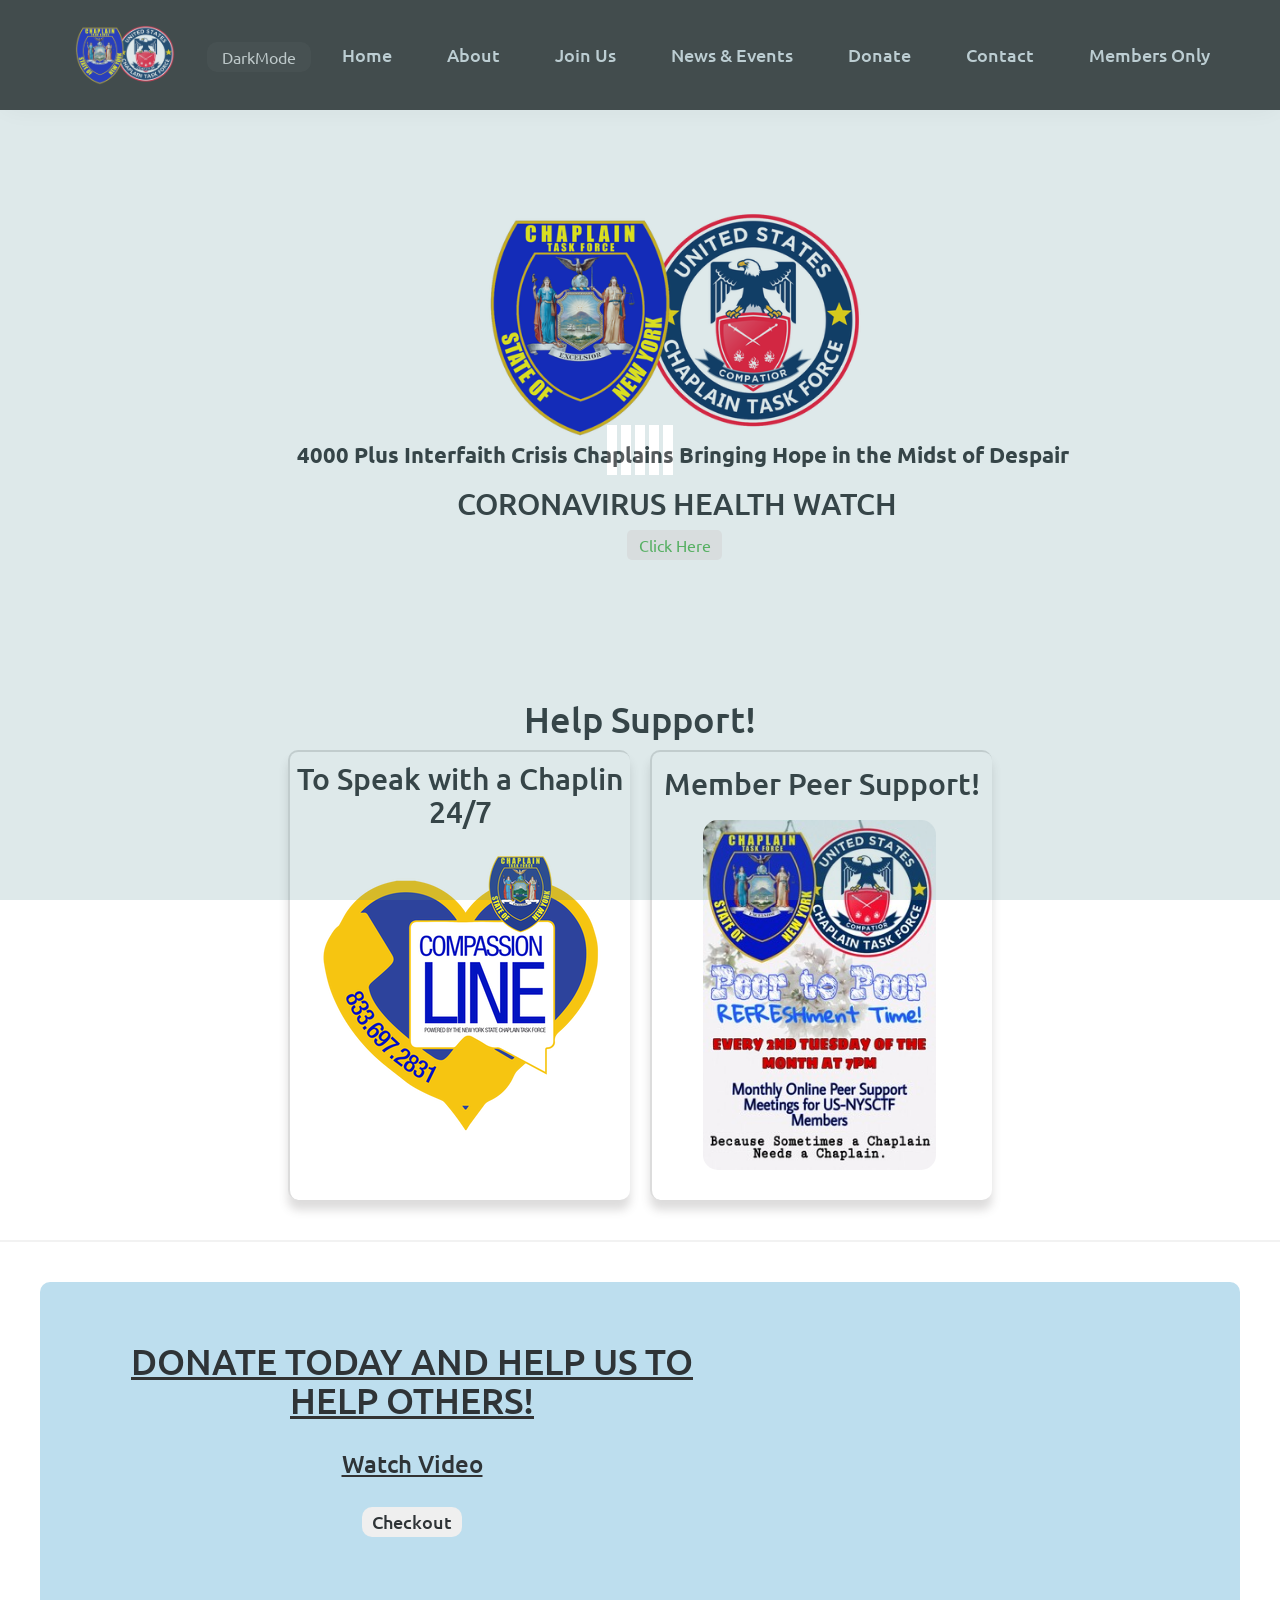
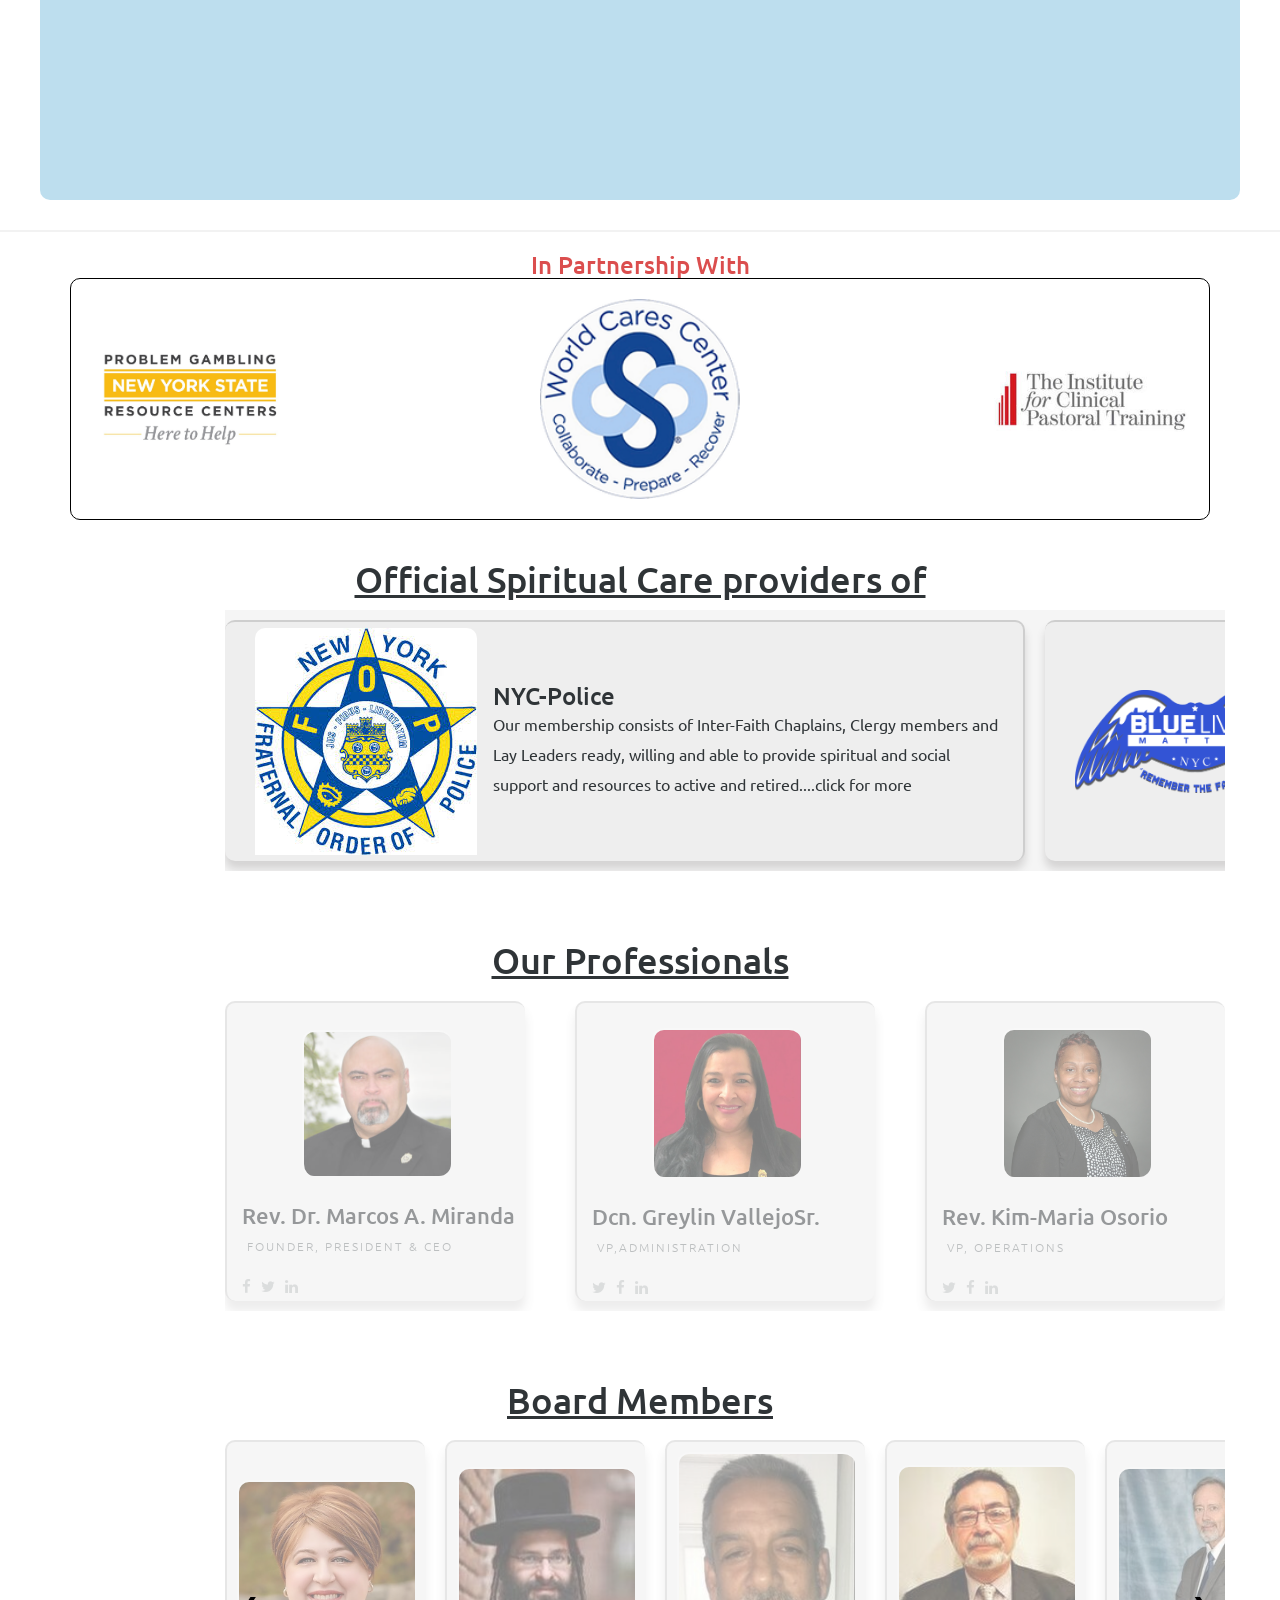
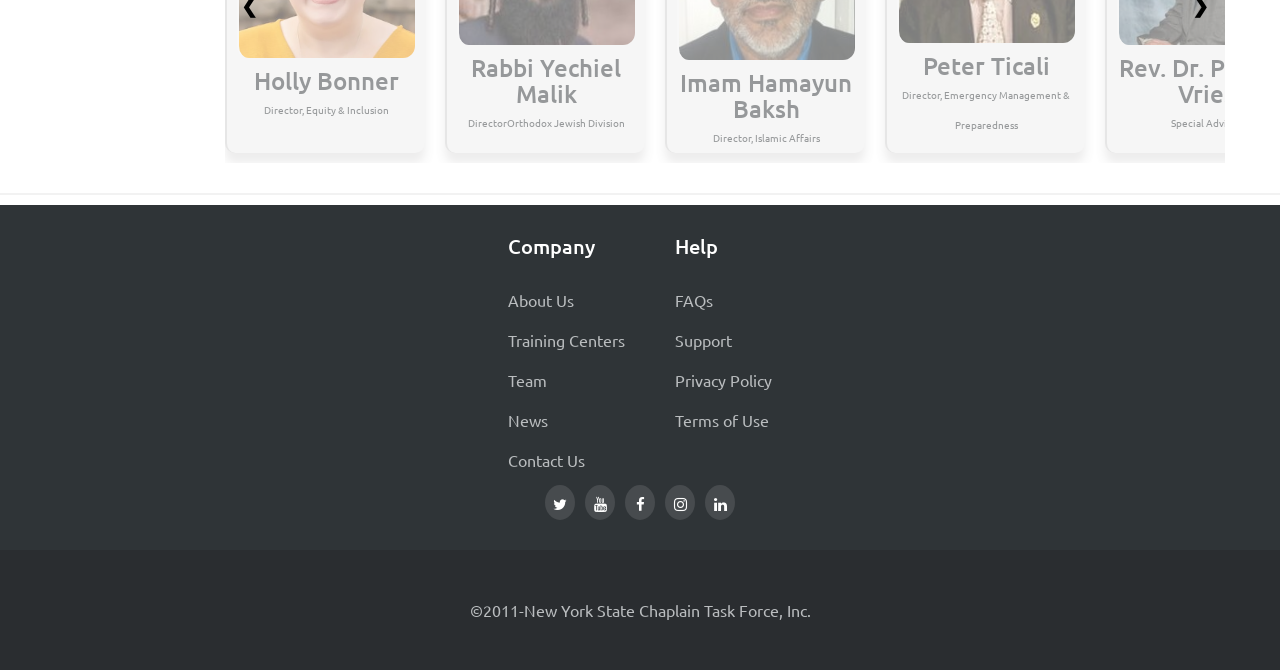
==== commit eaf80de1: "added footer links and css part to them" ====
--- a/files/index.html
+++ b/files/index.html
@@ -322,7 +322,7 @@
                     </div>
                 </div>
                 <div class="card">
-                    <img src="../images/logo10.jpg" width="250" alt="LPOA">
+                    <img src="../images/logo10.jpg" width="200" alt="LPOA">
                     <div class="content">
                         <a href="https://nlpoabxchapter.org/">
                             <h3>NLPOA</h3>
--- a/files/assets/css/style.css
+++ b/files/assets/css/style.css
@@ -172,6 +172,7 @@
    
   .darkbtn:hover{
     background-color: rgb(112, 109, 109);
+    color: #2c2929;
   }
 
 video {
@@ -573,7 +574,7 @@
             transition: 0.3s; }
             .header_area .main_menu_area .navbar-nav li .highlight_dropdown li a:hover {
               text-decoration: none;
-              color: #98db98;
+              color: #62c5ec;
             }
             @media (min-width: 768px) and (max-width: 991px), (min-width: 481px) and (max-width: 767px), only screen and (max-width: 480px) {
               .header_area .main_menu_area .navbar-nav li .highlight_dropdown li a {
@@ -596,7 +597,7 @@
             display: block; } }
         .header_area .main_menu_area .navbar-nav li a:hover {
           background: none;
-          color:  #57b857; }
+          color:  #41baf1; }
           @media (min-width: 768px) and (max-width: 991px), (min-width: 481px) and (max-width: 767px), only screen and (max-width: 480px) {
             .header_area .main_menu_area .navbar-nav li a:hover {
               color: #57b857; } }
@@ -692,7 +693,7 @@
    text-decoration: none;
  }
 .click_me:hover{
-  background-color: #439143;
+  background-color: #468f46;
   color: #000;
 }
  .tag_line{
@@ -1828,7 +1829,7 @@
 }
 
 .para{
-  margin-top: 100px;
+  /* margin-top: 100px; */
 }
 .content a{
   text-decoration: none;
@@ -1838,9 +1839,10 @@
   border-radius: 10px 10px 0 0;
   justify-content: center;
   align-items: center;
-  margin-left: 50px;
-  margin-top: 20px;
+  margin-left: 30px;
+  /* margin-top: 20px; */
   /* padding: 10px; */
+  width: 30%;
 }
 
 
@@ -5062,10 +5064,10 @@
       margin-right: 10px; }
       .footer_area .footer_widget .social_links li a {
         width: 30px;
-        height: 40px;
+        height: 35px;
         border-radius: 50%;
         text-align: center;
-        line-height: 40px;
+        line-height: 35px;
         color: #ffffff;
         background: #474b4e;
         display: block;
